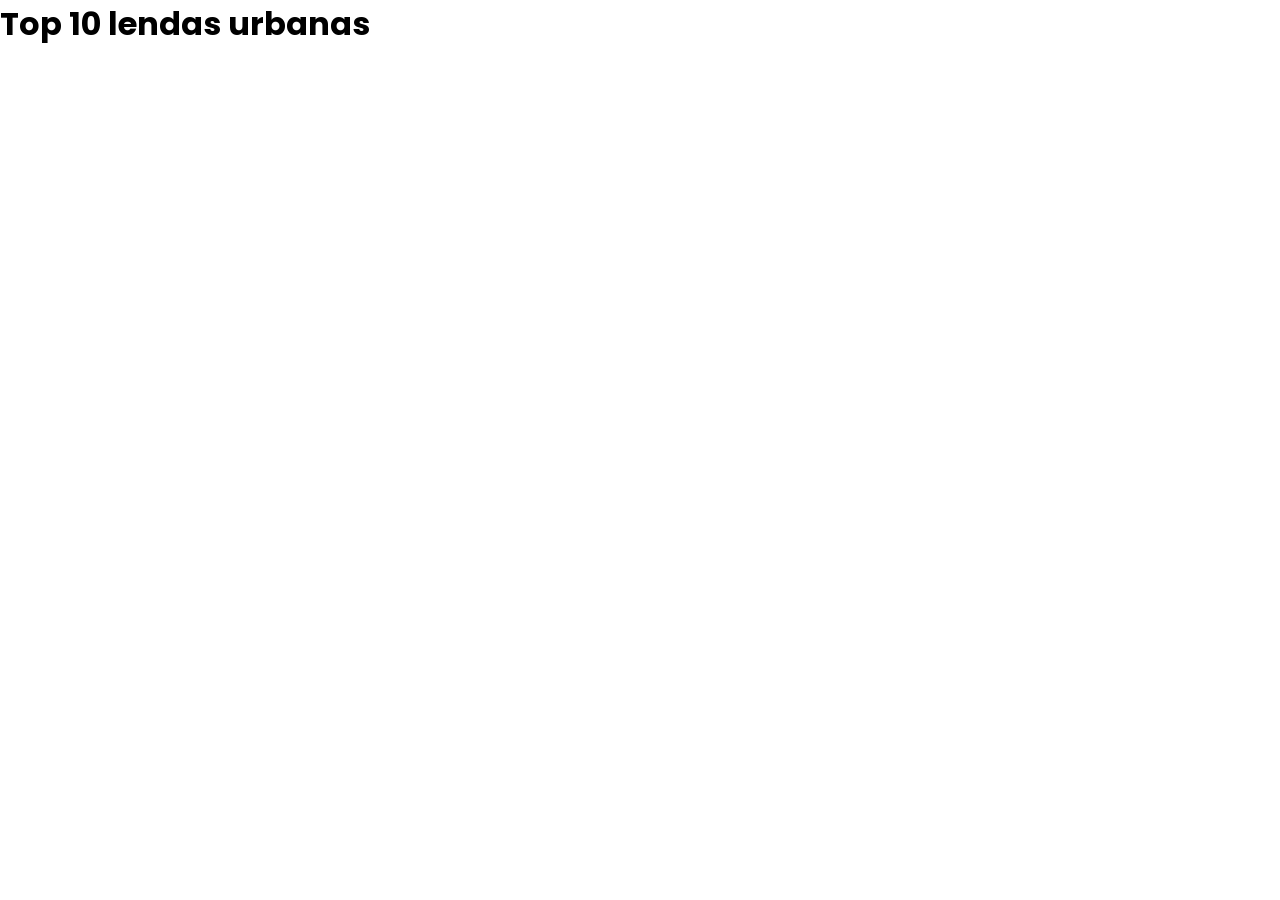
==== index.html @ e178c0df "commit base" ====
<!DOCTYPE html>
<html lang="pt-br">
<head>
    <meta charset="UTF-8">
    <meta name="viewport" content="width=device-width, initial-scale=1.0">
    <link rel="stylesheet" href="style.css">
    <link rel="preconnect" href="https://fonts.googleapis.com">
    <link rel="preconnect" href="https://fonts.gstatic.com" crossorigin>
    <link href="https://fonts.googleapis.com/css2?family=Poppins:ital,wght@0,100;0,200;0,300;0,400;0,500;0,600;0,700;0,800;0,900;1,100;1,200;1,300;1,400;1,500;1,600;1,700;1,800;1,900&display=swap" rel="stylesheet">
    <title>Top 10 lendas urbanas brasileiras</title>
</head>
<body>
    <h1>Top 10 lendas urbanas</h1>

</body>
</html>
---- style.css ----
* {
    padding: 0;
    margin: 0;
    box-sizing: border-box;
    font-family: "Poppins", sans-serif;
}
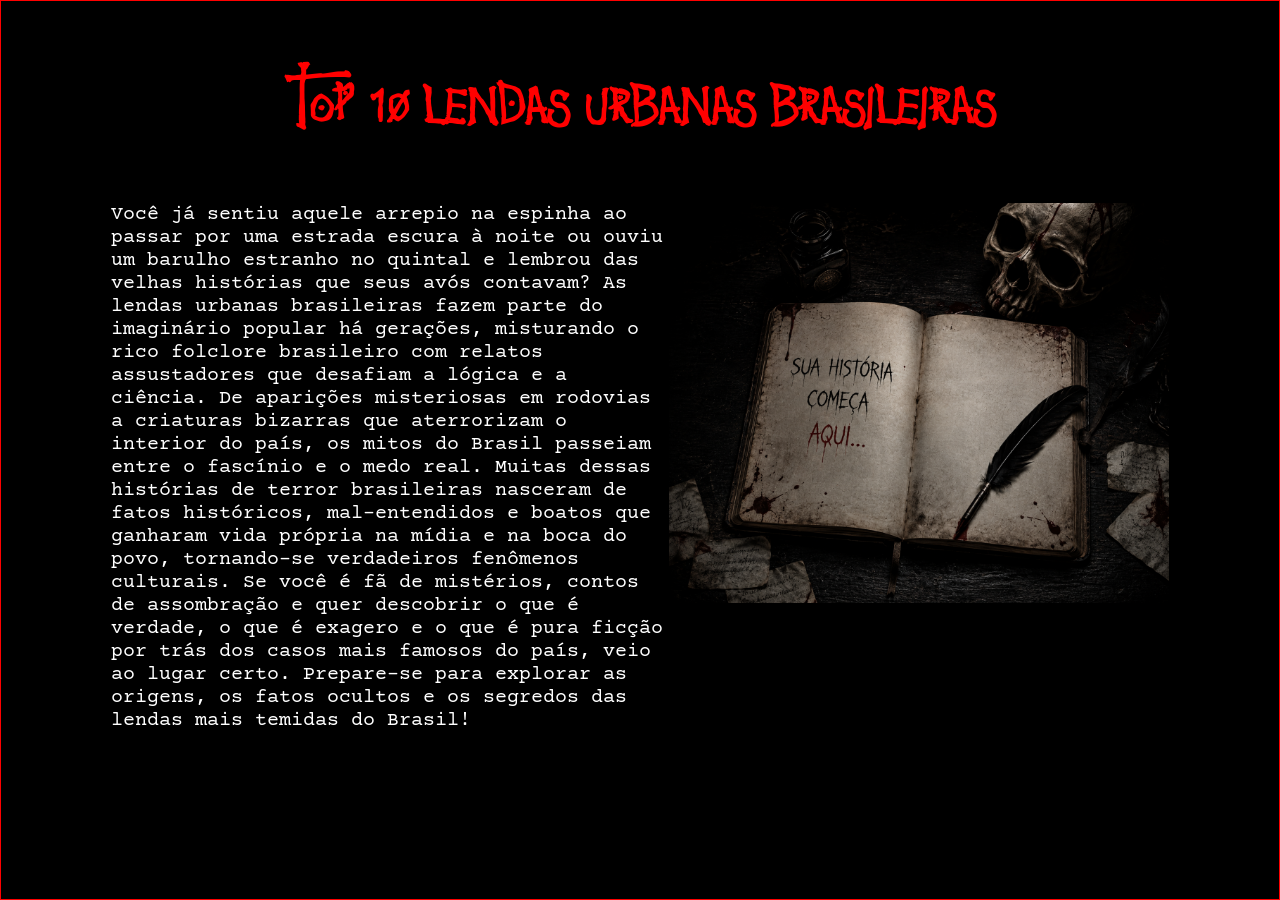
==== commit 7a96e287: "commit" ====
--- a/index.html
+++ b/index.html
@@ -4,13 +4,19 @@
     <meta charset="UTF-8">
     <meta name="viewport" content="width=device-width, initial-scale=1.0">
     <link rel="stylesheet" href="style.css">
+    <link rel="shortcut icon" href="./img/iconefavorito.jpeg" type="image/x-icon">
     <link rel="preconnect" href="https://fonts.googleapis.com">
     <link rel="preconnect" href="https://fonts.gstatic.com" crossorigin>
-    <link href="https://fonts.googleapis.com/css2?family=Poppins:ital,wght@0,100;0,200;0,300;0,400;0,500;0,600;0,700;0,800;0,900;1,100;1,200;1,300;1,400;1,500;1,600;1,700;1,800;1,900&display=swap" rel="stylesheet">
+    <link href="https://fonts.googleapis.com/css2?family=Courier+Prime:ital,wght@0,400;0,700;1,400;1,700&family=Eater&family=Poppins:ital,wght@0,100;0,200;0,300;0,400;0,500;0,600;0,700;0,800;0,900;1,100;1,200;1,300;1,400;1,500;1,600;1,700;1,800;1,900&family=Ultra&display=swap" rel="stylesheet">
     <title>Top 10 lendas urbanas brasileiras</title>
 </head>
 <body>
-    <h1>Top 10 lendas urbanas</h1>
+    <h1>Top 10 lendas urbanas brasileiras</h1>
 
+    <div class="introducao">
+        <p>Você já sentiu aquele arrepio na espinha ao passar por uma estrada escura à noite ou ouviu um barulho estranho no quintal e lembrou das velhas histórias que seus avós contavam? As lendas urbanas brasileiras fazem parte do imaginário popular há gerações, misturando o rico folclore brasileiro com relatos assustadores que desafiam a lógica e a ciência. De aparições misteriosas em rodovias a criaturas bizarras que aterrorizam o interior do país, os mitos do Brasil passeiam entre o fascínio e o medo real. Muitas dessas histórias de terror brasileiras nasceram de fatos históricos, mal-entendidos e boatos que ganharam vida própria na mídia e na boca do povo, tornando-se verdadeiros fenômenos culturais. Se você é fã de mistérios, contos de assombração e quer descobrir o que é verdade, o que é exagero e o que é pura ficção por trás dos casos mais famosos do país, veio ao lugar certo. Prepare-se para explorar as origens, os fatos ocultos e os segredos das lendas mais temidas do Brasil!</p>
+        
+        <img src="./img/img1.png" alt="">
+    </div>
 </body>
 </html>
--- a/style.css
+++ b/style.css
@@ -2,5 +2,47 @@
     padding: 0;
     margin: 0;
     box-sizing: border-box;
-    font-family: "Poppins", sans-serif;
+    background: black;
+}
+
+@font-face {
+    font-family: "Death Note";
+    src: url("fonts/death-note/Death\ Note.ttf") format("truetype");
+    font-weight: normal;
+    font-style: normal;
+}
+
+body {
+    border: 1px solid red;
+    min-height: 100vh;
+}
+
+h1 {
+    font-family: "Death Note", sans-serif;
+    text-align: center;
+    color: red;
+    font-size: 60px;
+    margin-block: 64px;
+    
+}
+
+p {
+    color: white;
+    font-family: "Courier Prime", sans-serif;
+}
+
+.introducao {
+    display: flex;
+    margin-inline: 110px;
+
+    img {
+        width: 500px;
+        height: 400px;
+    }
+
+    p {
+        text-align: left;
+        font-size: 20px;
+        
+    }
 }
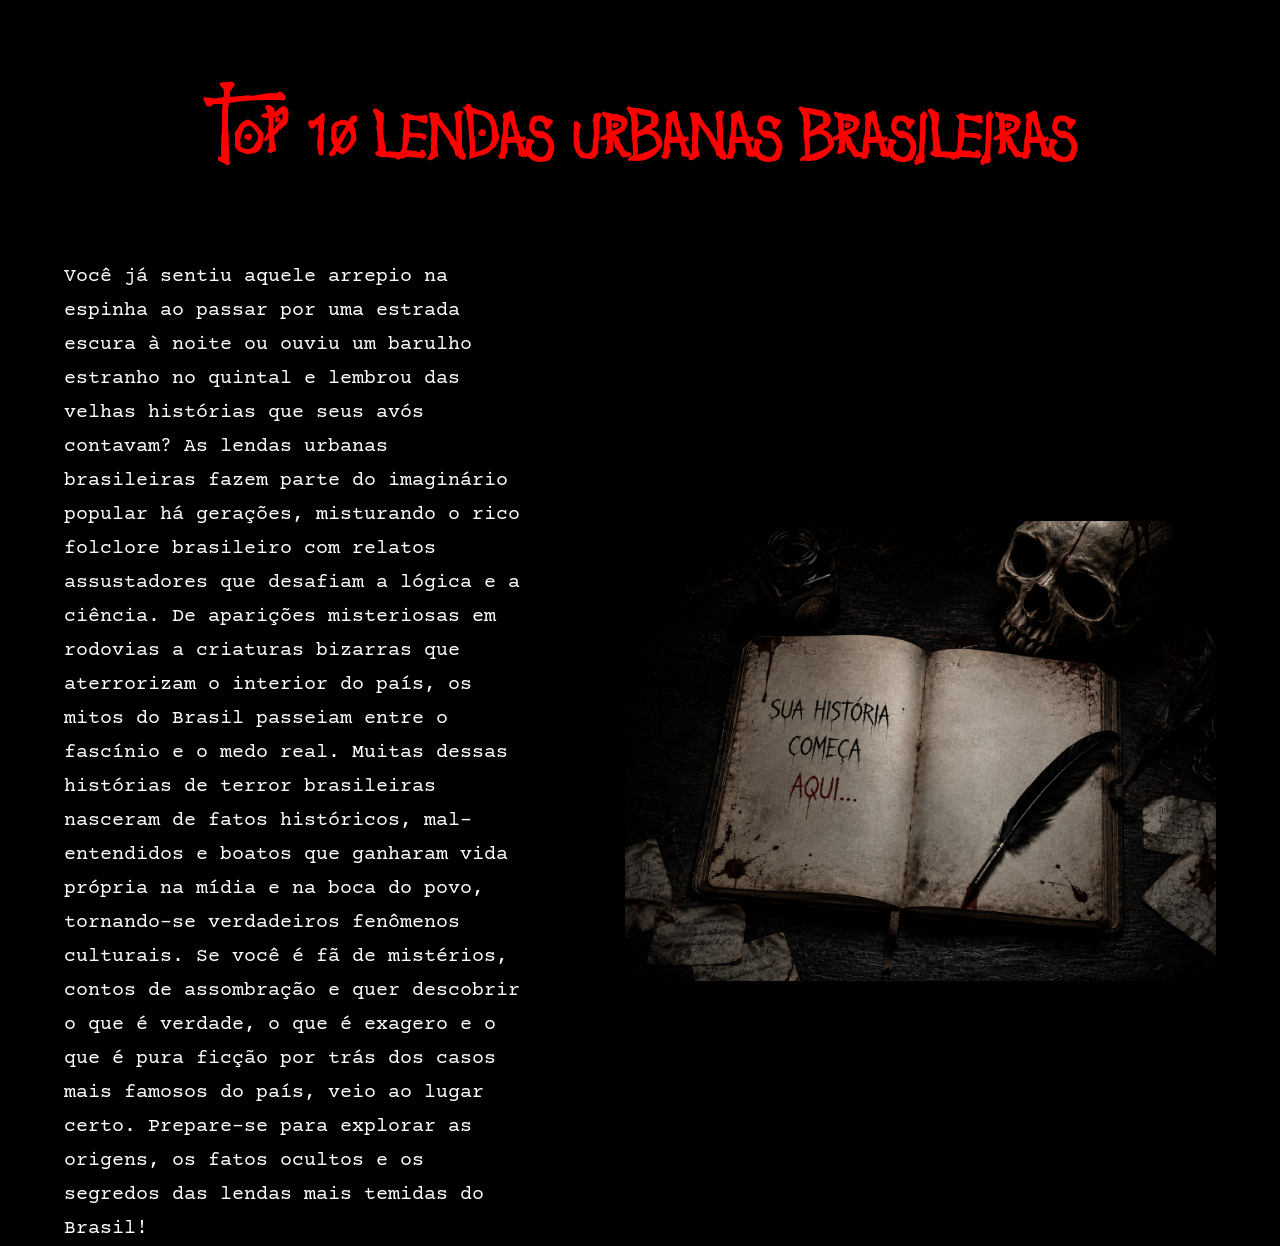
==== commit 6911027f: "finalmente consegui mds" ====
--- a/index.html
+++ b/index.html
@@ -13,10 +13,14 @@
 <body>
     <h1>Top 10 lendas urbanas brasileiras</h1>
 
-    <div class="introducao">
-        <p>Você já sentiu aquele arrepio na espinha ao passar por uma estrada escura à noite ou ouviu um barulho estranho no quintal e lembrou das velhas histórias que seus avós contavam? As lendas urbanas brasileiras fazem parte do imaginário popular há gerações, misturando o rico folclore brasileiro com relatos assustadores que desafiam a lógica e a ciência. De aparições misteriosas em rodovias a criaturas bizarras que aterrorizam o interior do país, os mitos do Brasil passeiam entre o fascínio e o medo real. Muitas dessas histórias de terror brasileiras nasceram de fatos históricos, mal-entendidos e boatos que ganharam vida própria na mídia e na boca do povo, tornando-se verdadeiros fenômenos culturais. Se você é fã de mistérios, contos de assombração e quer descobrir o que é verdade, o que é exagero e o que é pura ficção por trás dos casos mais famosos do país, veio ao lugar certo. Prepare-se para explorar as origens, os fatos ocultos e os segredos das lendas mais temidas do Brasil!</p>
+    <section class="introducao">
+        <div class="intp">
+            <p>Você já sentiu aquele arrepio na espinha ao passar por uma estrada escura à noite ou ouviu um barulho estranho no quintal e lembrou das velhas histórias que seus avós contavam? As lendas urbanas brasileiras fazem parte do imaginário popular há gerações, misturando o rico folclore brasileiro com relatos assustadores que desafiam a lógica e a ciência. De aparições misteriosas em rodovias a criaturas bizarras que aterrorizam o interior do país, os mitos do Brasil passeiam entre o fascínio e o medo real. Muitas dessas histórias de terror brasileiras nasceram de fatos históricos, mal-entendidos e boatos que ganharam vida própria na mídia e na boca do povo, tornando-se verdadeiros fenômenos culturais. Se você é fã de mistérios, contos de assombração e quer descobrir o que é verdade, o que é exagero e o que é pura ficção por trás dos casos mais famosos do país, veio ao lugar certo. Prepare-se para explorar as origens, os fatos ocultos e os segredos das lendas mais temidas do Brasil!</p>
+        </div>
         
-        <img src="./img/img1.png" alt="">
-    </div>
+        <div class="intimg">
+            <img src="./img/img1.png" alt="">
+        </div>
+    </section>
 </body>
 </html>
--- a/style.css
+++ b/style.css
@@ -13,7 +13,6 @@
 }
 
 body {
-    border: 1px solid red;
     min-height: 100vh;
 }
 
@@ -21,8 +20,8 @@
     font-family: "Death Note", sans-serif;
     text-align: center;
     color: red;
-    font-size: 60px;
-    margin-block: 64px;
+    font-size: 74px;
+    margin-block: 84px;
     
 }
 
@@ -32,17 +31,32 @@
 }
 
 .introducao {
+    width: 90%;
+    max-width: 1500px;
+    margin: 0 auto;
     display: flex;
-    margin-inline: 110px;
+    align-items: center;
+    gap: 94px;
 
-    img {
-        width: 500px;
-        height: 400px;
+    .intimg {
+        img {
+            flex: 1;
+            width: auto;
+            height: 460px;
+            object-fit: cover;
+        }
     }
 
-    p {
-        text-align: left;
-        font-size: 20px;
-        
+    .intp {
+        p {
+            margin: 0;
+            display: flex;
+            align-items: stretch;
+            flex: 1;
+            max-width: 750px;
+            line-height: 1.7;
+            text-align: left;
+            font-size: 20px;
+        }
     }
 }
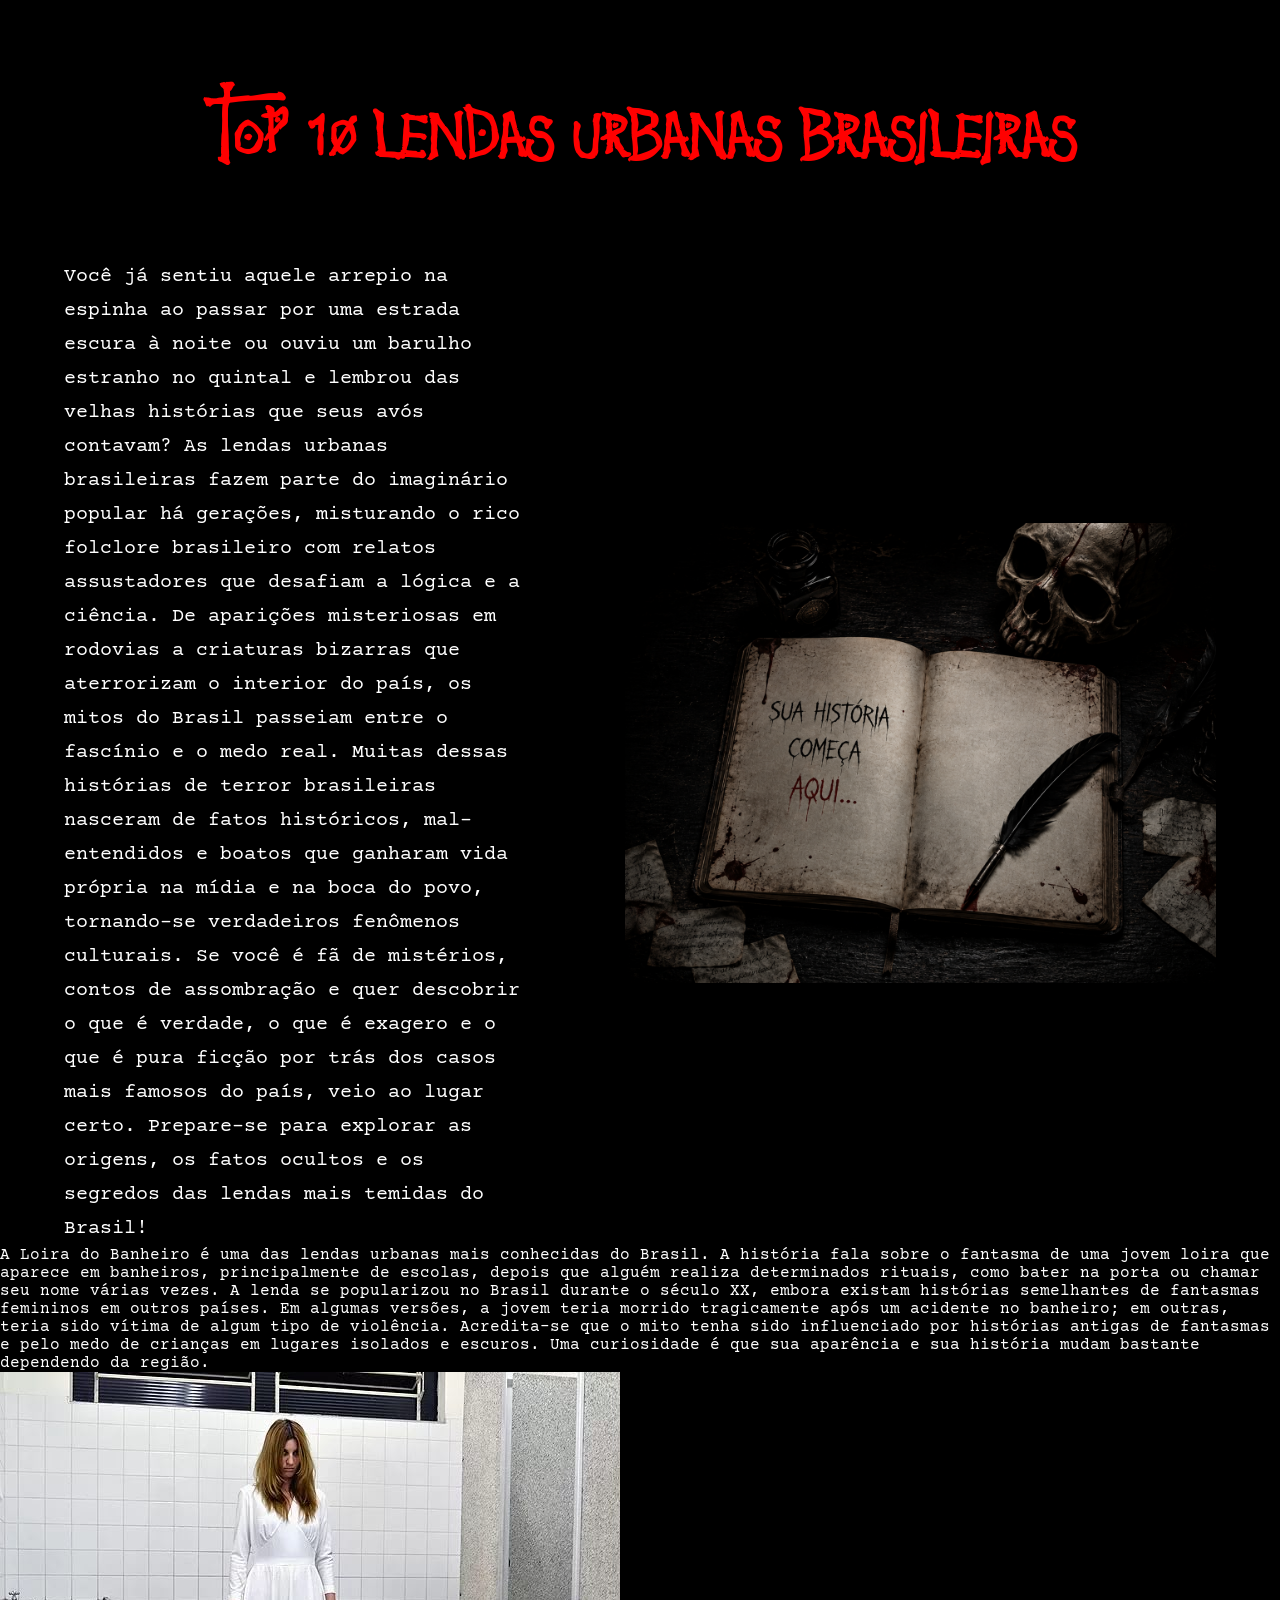
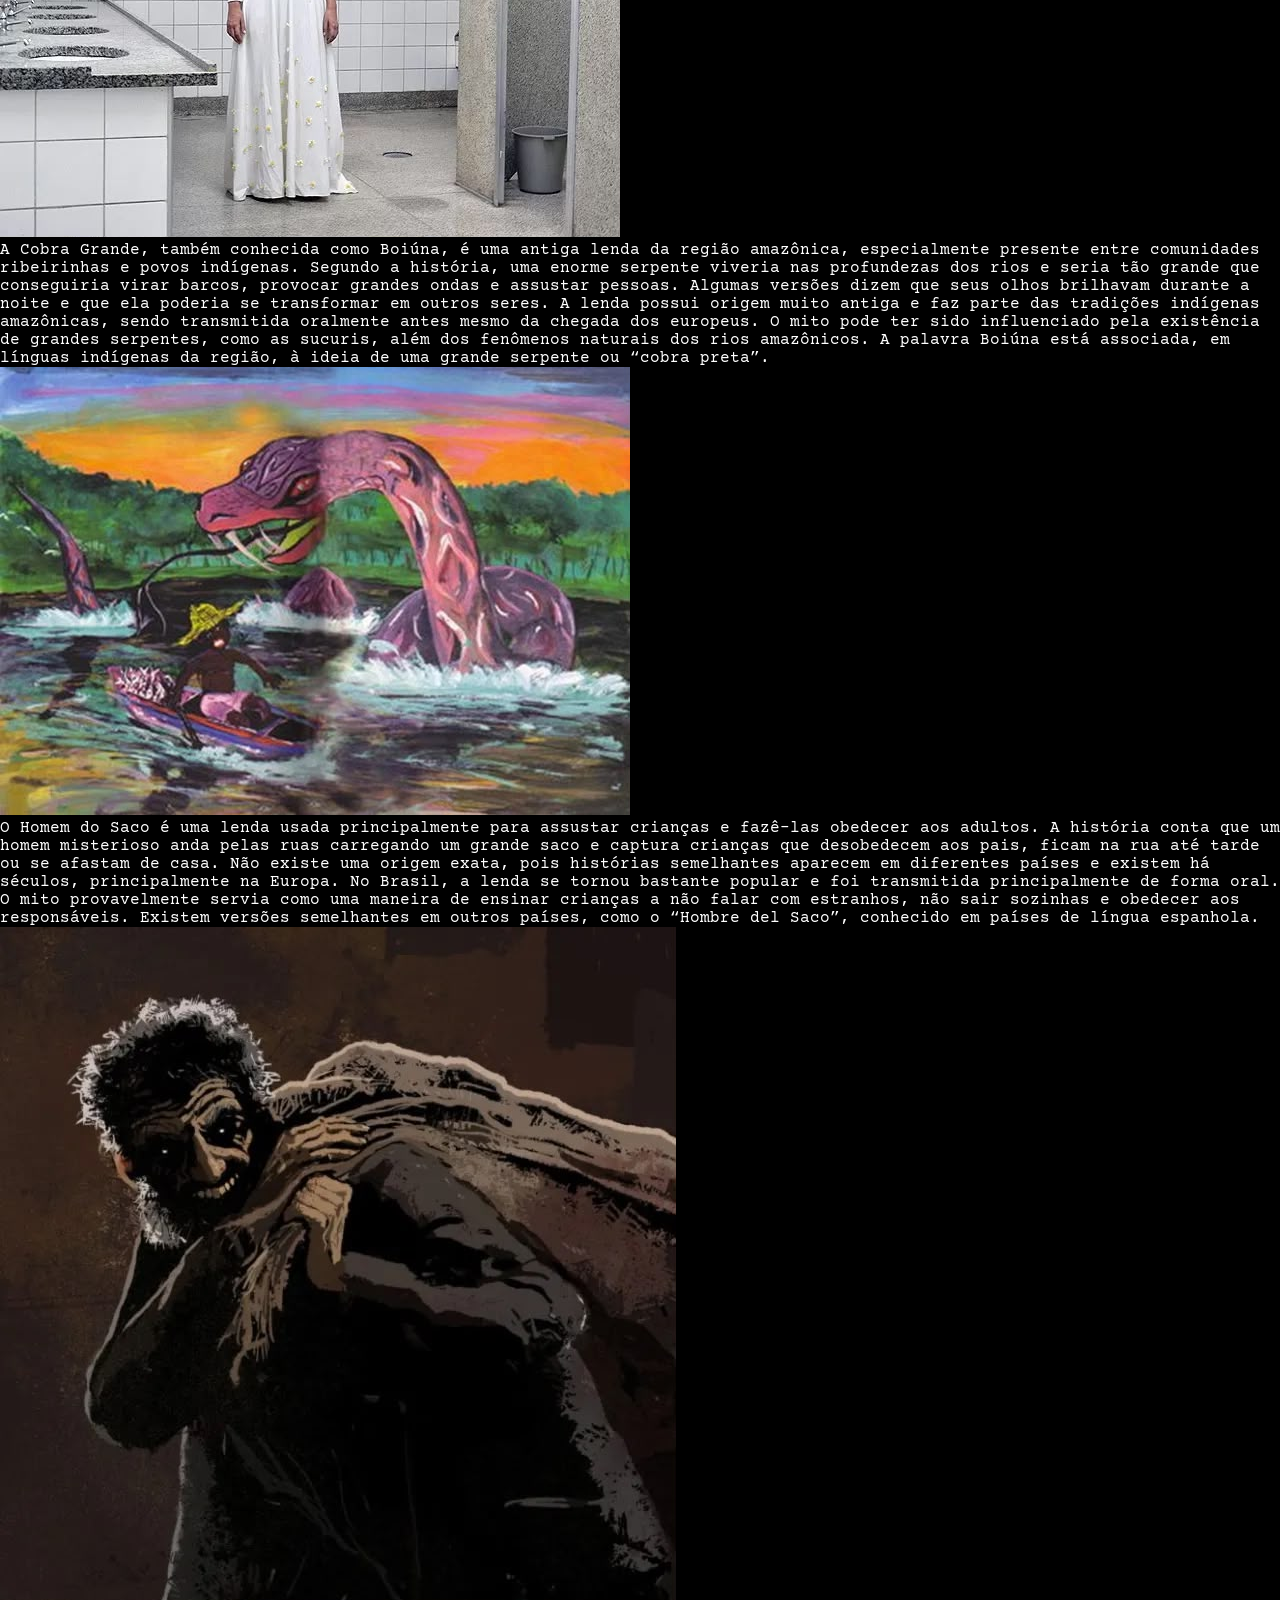
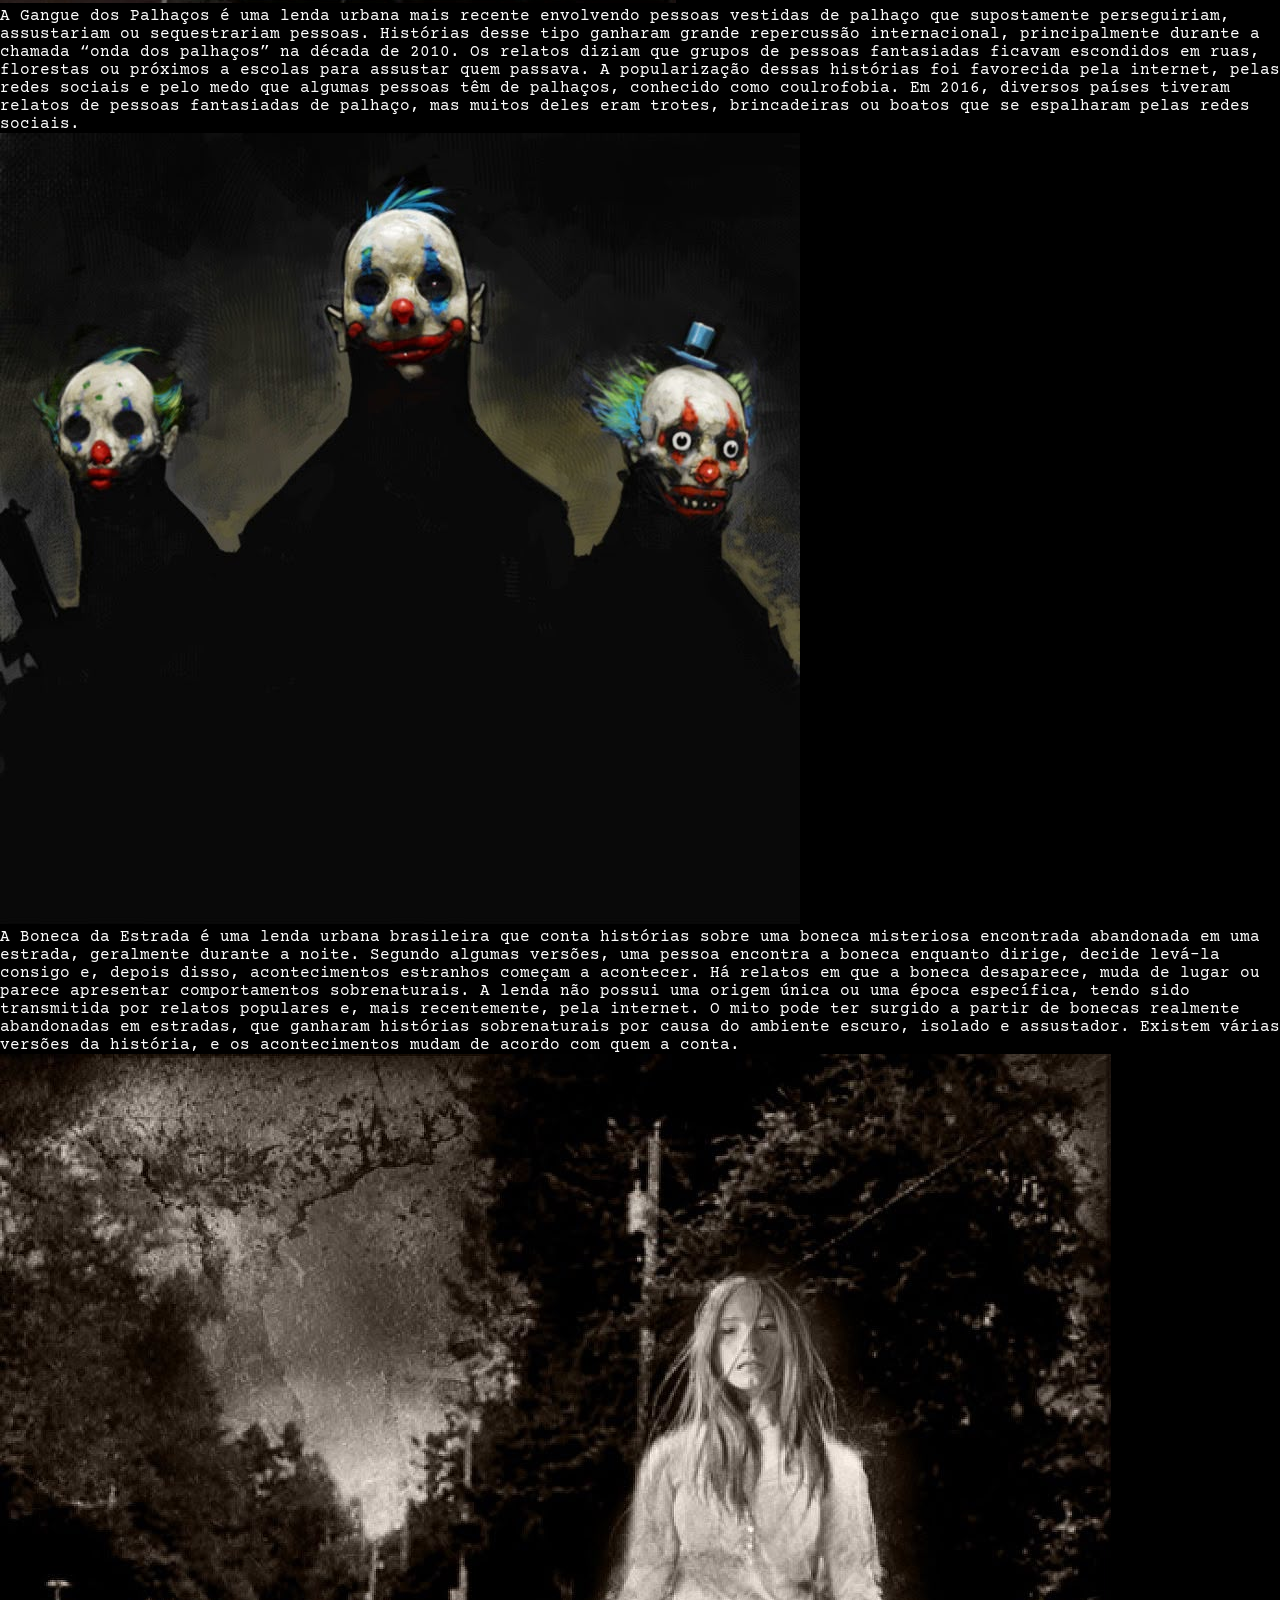
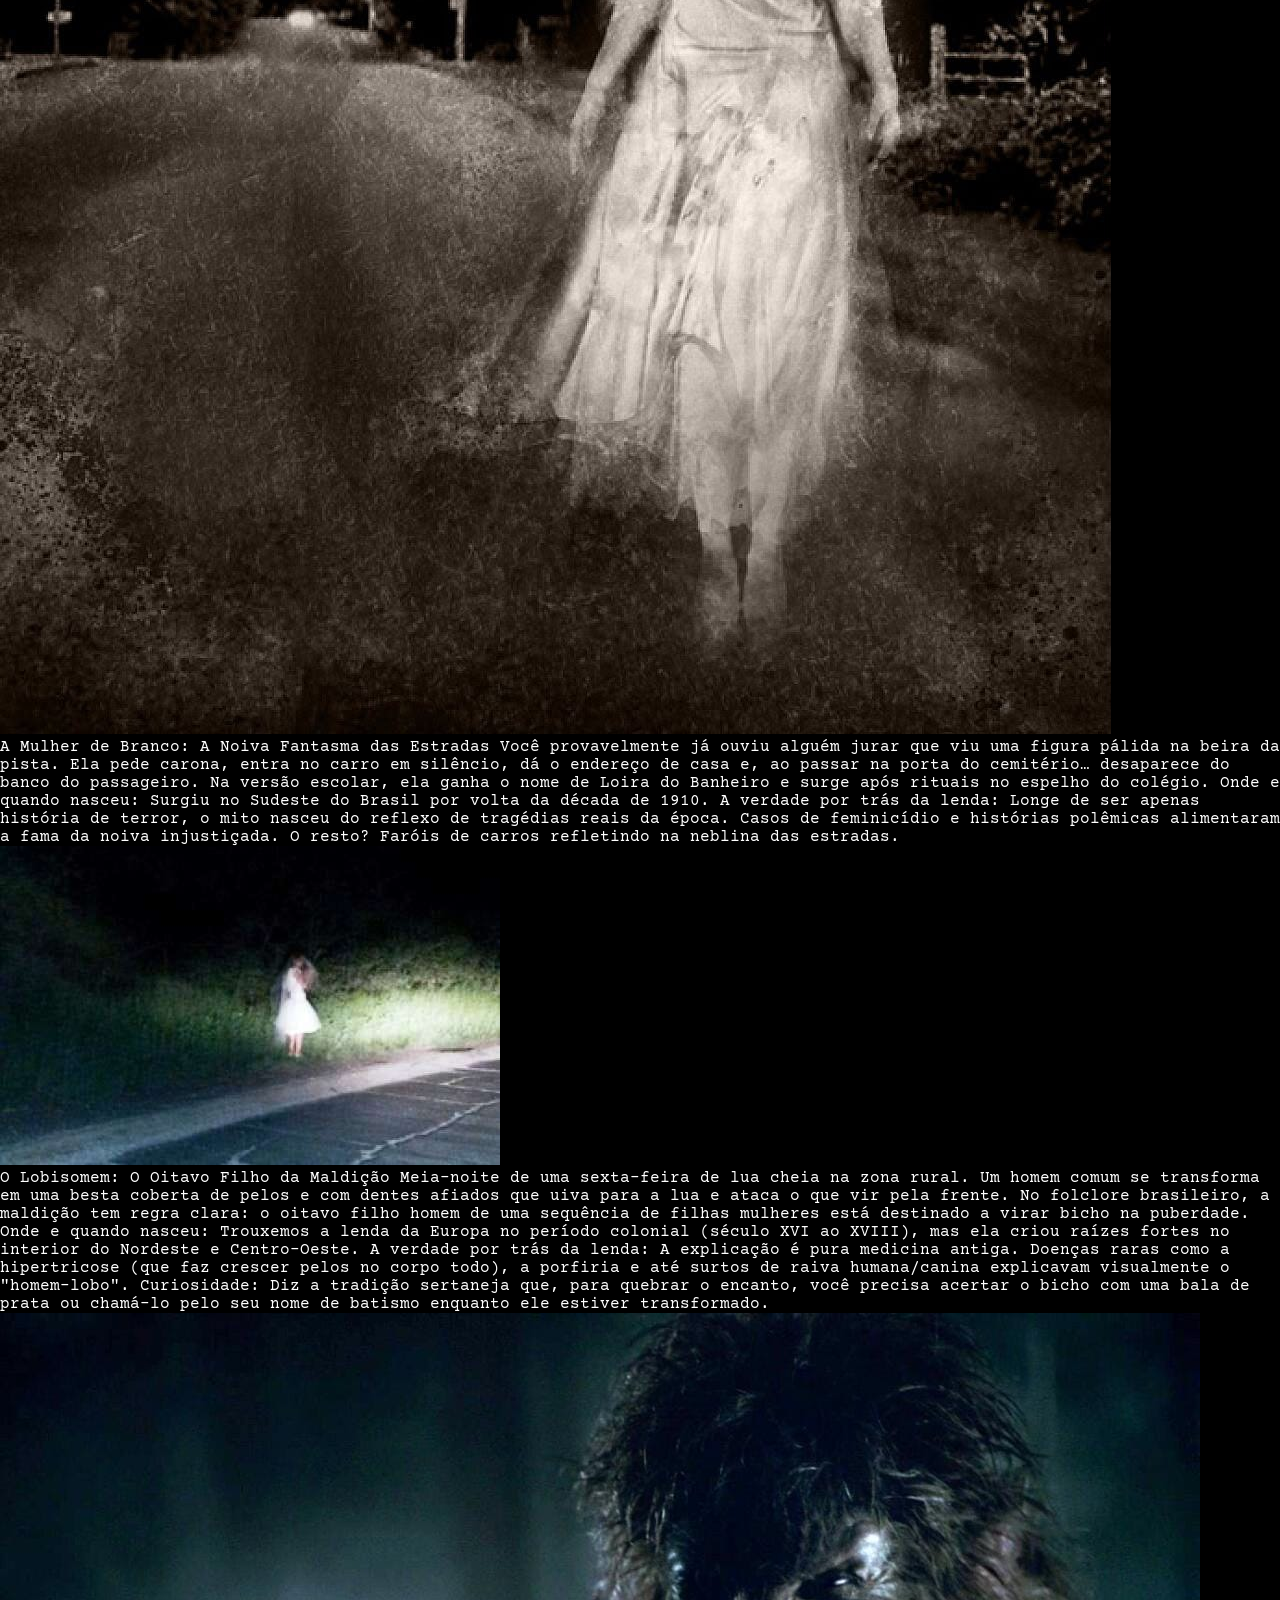
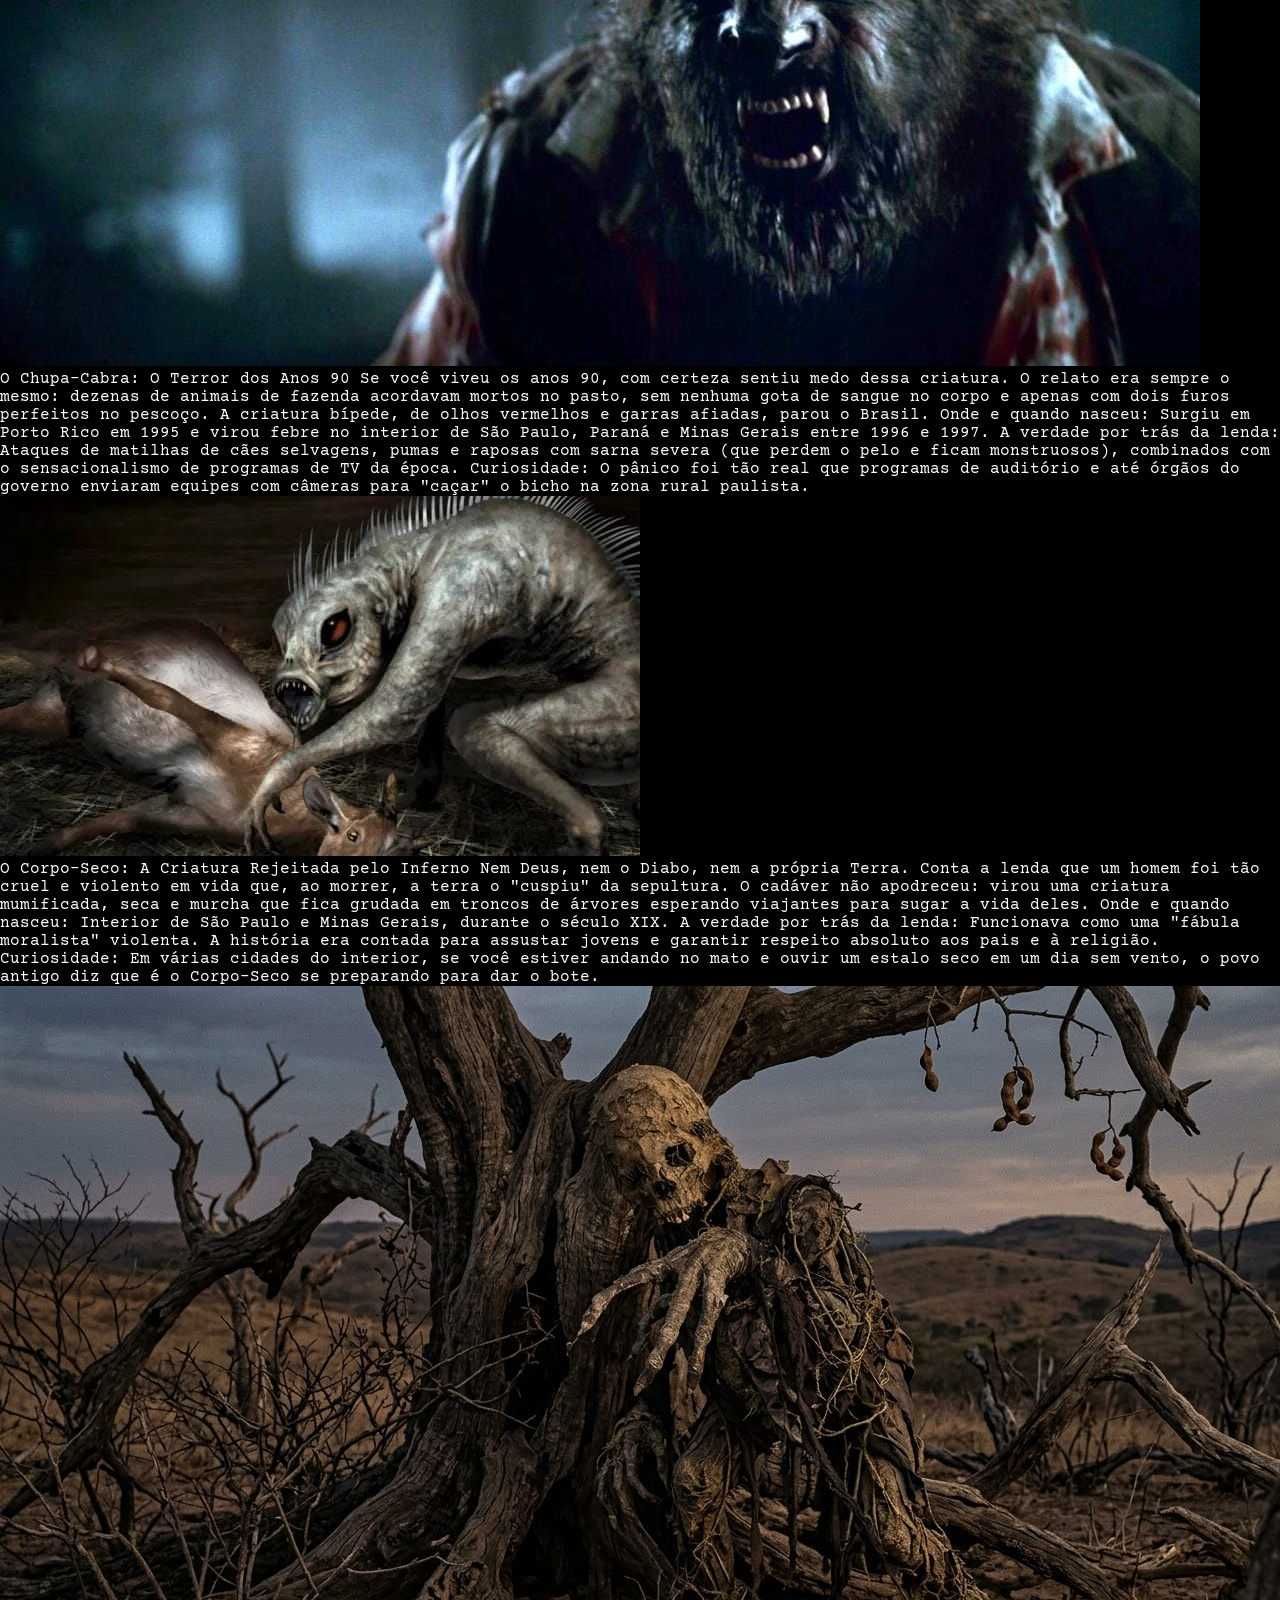
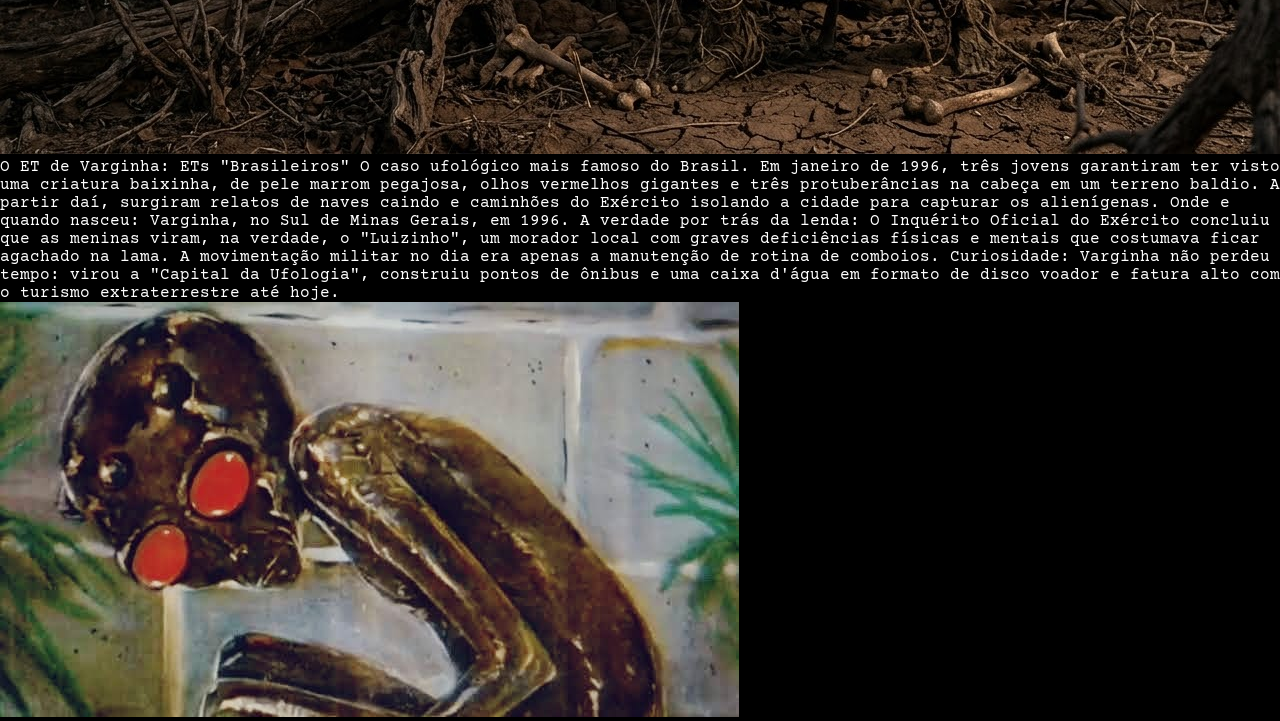
==== commit daa8d838: "mais um commit" ====
--- a/index.html
+++ b/index.html
@@ -13,13 +13,90 @@
 <body>
     <h1>Top 10 lendas urbanas brasileiras</h1>
 
-    <section class="introducao">
-        <div class="intp">
-            <p>Você já sentiu aquele arrepio na espinha ao passar por uma estrada escura à noite ou ouviu um barulho estranho no quintal e lembrou das velhas histórias que seus avós contavam? As lendas urbanas brasileiras fazem parte do imaginário popular há gerações, misturando o rico folclore brasileiro com relatos assustadores que desafiam a lógica e a ciência. De aparições misteriosas em rodovias a criaturas bizarras que aterrorizam o interior do país, os mitos do Brasil passeiam entre o fascínio e o medo real. Muitas dessas histórias de terror brasileiras nasceram de fatos históricos, mal-entendidos e boatos que ganharam vida própria na mídia e na boca do povo, tornando-se verdadeiros fenômenos culturais. Se você é fã de mistérios, contos de assombração e quer descobrir o que é verdade, o que é exagero e o que é pura ficção por trás dos casos mais famosos do país, veio ao lugar certo. Prepare-se para explorar as origens, os fatos ocultos e os segredos das lendas mais temidas do Brasil!</p>
+    <div class="introducao">
+        <p>Você já sentiu aquele arrepio na espinha ao passar por uma estrada escura à noite ou ouviu um barulho estranho no quintal e lembrou das velhas histórias que seus avós contavam? As lendas urbanas brasileiras fazem parte do imaginário popular há gerações, misturando o rico folclore brasileiro com relatos assustadores que desafiam a lógica e a ciência. De aparições misteriosas em rodovias a criaturas bizarras que aterrorizam o interior do país, os mitos do Brasil passeiam entre o fascínio e o medo real. Muitas dessas histórias de terror brasileiras nasceram de fatos históricos, mal-entendidos e boatos que ganharam vida própria na mídia e na boca do povo, tornando-se verdadeiros fenômenos culturais. Se você é fã de mistérios, contos de assombração e quer descobrir o que é verdade, o que é exagero e o que é pura ficção por trás dos casos mais famosos do país, veio ao lugar certo. Prepare-se para explorar as origens, os fatos ocultos e os segredos das lendas mais temidas do Brasil!</p>
+        
+        <img src="./img/img1.png" alt="">
+    </div>
+
+    <section class="conteudo">
+        <div class="loira">
+            <p>A Loira do Banheiro é uma das lendas urbanas mais conhecidas do Brasil. A história fala sobre o fantasma de uma jovem loira que aparece em banheiros, principalmente de escolas, depois que alguém realiza determinados rituais, como bater na porta ou chamar seu nome várias vezes. A lenda se popularizou no Brasil durante o século XX, embora existam histórias semelhantes de fantasmas femininos em outros países. Em algumas versões, a jovem teria morrido tragicamente após um acidente no banheiro; em outras, teria sido vítima de algum tipo de violência. Acredita-se que o mito tenha sido influenciado por histórias antigas de fantasmas e pelo medo de crianças em lugares isolados e escuros. Uma curiosidade é que sua aparência e sua história mudam bastante dependendo da região.</p>
+
+            <img src="./img/loira.jpeg" alt="Ilustração assustadora da Loira do Banheiro, lenda urbana brasileira de terror.">
         </div>
-        
-        <div class="intimg">
-            <img src="./img/img1.png" alt="">
+
+        <div class="cobra">
+            <p>A Cobra Grande, também conhecida como Boiúna, é uma antiga lenda da região amazônica, especialmente presente entre comunidades ribeirinhas e povos indígenas. Segundo a história, uma enorme serpente viveria nas profundezas dos rios e seria tão grande que conseguiria virar barcos, provocar grandes ondas e assustar pessoas. Algumas versões dizem que seus olhos brilhavam durante a noite e que ela poderia se transformar em outros seres. A lenda possui origem muito antiga e faz parte das tradições indígenas amazônicas, sendo transmitida oralmente antes mesmo da chegada dos europeus. O mito pode ter sido influenciado pela existência de grandes serpentes, como as sucuris, além dos fenômenos naturais dos rios amazônicos. A palavra Boiúna está associada, em línguas indígenas da região, à ideia de uma grande serpente ou “cobra preta”.</p>
+
+            <img src="./img/cobra.jpeg" alt=""Representação sombria da Cobra Grande Boiúna, gigantesca serpente mítica do folclore amazônico.">
+        </div>
+
+        <div class="saco">
+            <p>O Homem do Saco é uma lenda usada principalmente para assustar crianças e fazê-las obedecer aos adultos. A história conta que um homem misterioso anda pelas ruas carregando um grande saco e captura crianças que desobedecem aos pais, ficam na rua até tarde ou se afastam de casa. Não existe uma origem exata, pois histórias semelhantes aparecem em diferentes países e existem há séculos, principalmente na Europa. No Brasil, a lenda se tornou bastante popular e foi transmitida principalmente de forma oral. O mito provavelmente servia como uma maneira de ensinar crianças a não falar com estranhos, não sair sozinhas e obedecer aos responsáveis. Existem versões semelhantes em outros países, como o “Hombre del Saco”, conhecido em países de língua espanhola.</p>
+
+            <img src="./img/saco.jpeg" alt=""Imagem de terror do Homem do Saco, figura do folclore brasileiro que captura crianças, carregando um saco.">
+        </div>
+
+        <div class="palhaco">
+            <p>A Gangue dos Palhaços é uma lenda urbana mais recente envolvendo pessoas vestidas de palhaço que supostamente perseguiriam, assustariam ou sequestrariam pessoas. Histórias desse tipo ganharam grande repercussão internacional, principalmente durante a chamada “onda dos palhaços” na década de 2010. Os relatos diziam que grupos de pessoas fantasiadas ficavam escondidos em ruas, florestas ou próximos a escolas para assustar quem passava. A popularização dessas histórias foi favorecida pela internet, pelas redes sociais e pelo medo que algumas pessoas têm de palhaços, conhecido como coulrofobia. Em 2016, diversos países tiveram relatos de pessoas fantasiadas de palhaço, mas muitos deles eram trotes, brincadeiras ou boatos que se espalharam pelas redes sociais.</p>
+
+            <img src="./img/palhaco.jpeg" alt="Ilustração associada à Gangue dos Palhaços, lenda urbana sobre sequestro de crianças nos anos 90.">
+        </div>
+
+        <div class="boneca">
+            <p>A Boneca da Estrada é uma lenda urbana brasileira que conta histórias sobre uma boneca misteriosa encontrada abandonada em uma estrada, geralmente durante a noite. Segundo algumas versões, uma pessoa encontra a boneca enquanto dirige, decide levá-la consigo e, depois disso, acontecimentos estranhos começam a acontecer. Há relatos em que a boneca desaparece, muda de lugar ou parece apresentar comportamentos sobrenaturais. A lenda não possui uma origem única ou uma época específica, tendo sido transmitida por relatos populares e, mais recentemente, pela internet. O mito pode ter surgido a partir de bonecas realmente abandonadas em estradas, que ganharam histórias sobrenaturais por causa do ambiente escuro, isolado e assustador. Existem várias versões da história, e os acontecimentos mudam de acordo com quem a conta.</p>
+
+            <img src="./img/boneca.jpeg" alt="Close-up de terror da Boneca da Estrada, lenda urbana de assombração, abandonada no acostamento de uma rodovia escura.">
+        </div>
+
+        <div class="mulher">
+            <p>A Mulher de Branco: A Noiva Fantasma das Estradas
+            Você provavelmente já ouviu alguém jurar que viu uma figura pálida na beira da pista. Ela pede carona, entra no carro em silêncio, dá o endereço de casa e, ao passar na porta do cemitério… desaparece do banco do passageiro. Na versão escolar, ela ganha o nome de Loira do Banheiro e surge após rituais no espelho do colégio.
+            Onde e quando nasceu: Surgiu no Sudeste do Brasil por volta da década de 1910.
+            A verdade por trás da lenda: Longe de ser apenas história de terror, o mito nasceu do reflexo de tragédias reais da época. Casos de feminicídio e histórias polêmicas alimentaram a fama da noiva injustiçada. O resto? Faróis de carros refletindo na neblina das estradas.</p>
+
+            <img src="./img/mulher.jpeg" alt="Cena noturna de estrada com a aparição da Mulher de Branco, lenda brasileira de fantasma pedindo carona com vestido de noiva.">
+        </div>
+
+        <div class="lobisomem">
+            <p>O Lobisomem: O Oitavo Filho da Maldição
+            Meia-noite de uma sexta-feira de lua cheia na zona rural. Um homem comum se transforma em uma besta coberta de pelos e com dentes afiados que uiva para a lua e ataca o que vir pela frente. No folclore brasileiro, a maldição tem regra clara: o oitavo filho homem de uma sequência de filhas mulheres está destinado a virar bicho na puberdade.
+            Onde e quando nasceu: Trouxemos a lenda da Europa no período colonial (século XVI ao XVIII), mas ela criou raízes fortes no interior do Nordeste e Centro-Oeste.
+            A verdade por trás da lenda: A explicação é pura medicina antiga. Doenças raras como a hipertricose (que faz crescer pelos no corpo todo), a porfiria e até surtos de raiva humana/canina explicavam visualmente o "homem-lobo".
+            Curiosidade: Diz a tradição sertaneja que, para quebrar o encanto, você precisa acertar o bicho com uma bala de prata ou chamá-lo pelo seu nome de batismo enquanto ele estiver transformado.</p>
+
+            <img src="./img/lobisomem.jpeg" alt="Imagem de um Lobisomem brasileiro em transformação, criatura do folclore rural.">
+        </div>
+
+        <div class="chupa">
+            <p>O Chupa-Cabra: O Terror dos Anos 90
+            Se você viveu os anos 90, com certeza sentiu medo dessa criatura. O relato era sempre o mesmo: dezenas de animais de fazenda acordavam mortos no pasto, sem nenhuma gota de sangue no corpo e apenas com dois furos perfeitos no pescoço. A criatura bípede, de olhos vermelhos e garras afiadas, parou o Brasil.
+            Onde e quando nasceu: Surgiu em Porto Rico em 1995 e virou febre no interior de São Paulo, Paraná e Minas Gerais entre 1996 e 1997.
+            A verdade por trás da lenda: Ataques de matilhas de cães selvagens, pumas e raposas com sarna severa (que perdem o pelo e ficam monstruosos), combinados com o sensacionalismo de programas de TV da época.
+            Curiosidade: O pânico foi tão real que programas de auditório e até órgãos do governo enviaram equipes com câmeras para "caçar" o bicho na zona rural paulista.</p>
+
+            <img src="./img/chupa.jpeg" alt="Representação do Chupa-Cabra, criatura misteriosa dos anos 90 com olhos vermelhos e espinhos nas costas em uma fazenda.">
+        </div>
+
+        <div class="corpo">
+            <p>O Corpo-Seco: A Criatura Rejeitada pelo Inferno
+            Nem Deus, nem o Diabo, nem a própria Terra. Conta a lenda que um homem foi tão cruel e violento em vida que, ao morrer, a terra o "cuspiu" da sepultura. O cadáver não apodreceu: virou uma criatura mumificada, seca e murcha que fica grudada em troncos de árvores esperando viajantes para sugar a vida deles.
+            Onde e quando nasceu: Interior de São Paulo e Minas Gerais, durante o século XIX.
+            A verdade por trás da lenda: Funcionava como uma "fábula moralista" violenta. A história era contada para assustar jovens e garantir respeito absoluto aos pais e à religião.
+            Curiosidade: Em várias cidades do interior, se você estiver andando no mato e ouvir um estalo seco em um dia sem vento, o povo antigo diz que é o Corpo-Seco se preparando para dar o bote.</p>
+                
+            <img src="./img/corpo.jpeg" alt="Imagem sombria do Corpo-Seco, homem rejeitado pela terra, como um cadáver mumificado agarrado ao tronco de uma árvore.">
+        </div>
+
+        <div class="varginha">
+            <p>O ET de Varginha: ETs "Brasileiros"
+            O caso ufológico mais famoso do Brasil. Em janeiro de 1996, três jovens garantiram ter visto uma criatura baixinha, de pele marrom pegajosa, olhos vermelhos gigantes e três protuberâncias na cabeça em um terreno baldio. A partir daí, surgiram relatos de naves caindo e caminhões do Exército isolando a cidade para capturar os alienígenas.
+            Onde e quando nasceu: Varginha, no Sul de Minas Gerais, em 1996.
+            A verdade por trás da lenda: O Inquérito Oficial do Exército concluiu que as meninas viram, na verdade, o "Luizinho", um morador local com graves deficiências físicas e mentais que costumava ficar agachado na lama. A movimentação militar no dia era apenas a manutenção de rotina de comboios.
+            Curiosidade: Varginha não perdeu tempo: virou a "Capital da Ufologia", construiu pontos de ônibus e uma caixa d'água em formato de disco voador e fatura alto com o turismo extraterrestre até hoje.</p>
+
+            <img src="./img/varginha.jpeg" alt="Ilustração do ET de Varginha, o caso ufológico do Brasil, mostrando a criatura de pele marrom e olhos vermelhos em um terreno.">
         </div>
     </section>
 </body>
--- a/style.css
+++ b/style.css
@@ -38,25 +38,21 @@
     align-items: center;
     gap: 94px;
 
-    .intimg {
-        img {
-            flex: 1;
-            width: auto;
-            height: 460px;
-            object-fit: cover;
-        }
+    img {
+        flex: 1;
+        width: auto;
+        height: 460px;
+        object-fit: cover;
     }
 
-    .intp {
-        p {
-            margin: 0;
-            display: flex;
-            align-items: stretch;
-            flex: 1;
-            max-width: 750px;
-            line-height: 1.7;
-            text-align: left;
-            font-size: 20px;
-        }
+    p {
+        margin: 0;
+        display: flex;
+        align-items: stretch;
+        flex: 1;
+        max-width: 750px;
+        line-height: 1.7;
+        text-align: left;
+        font-size: 20px;
     }
 }
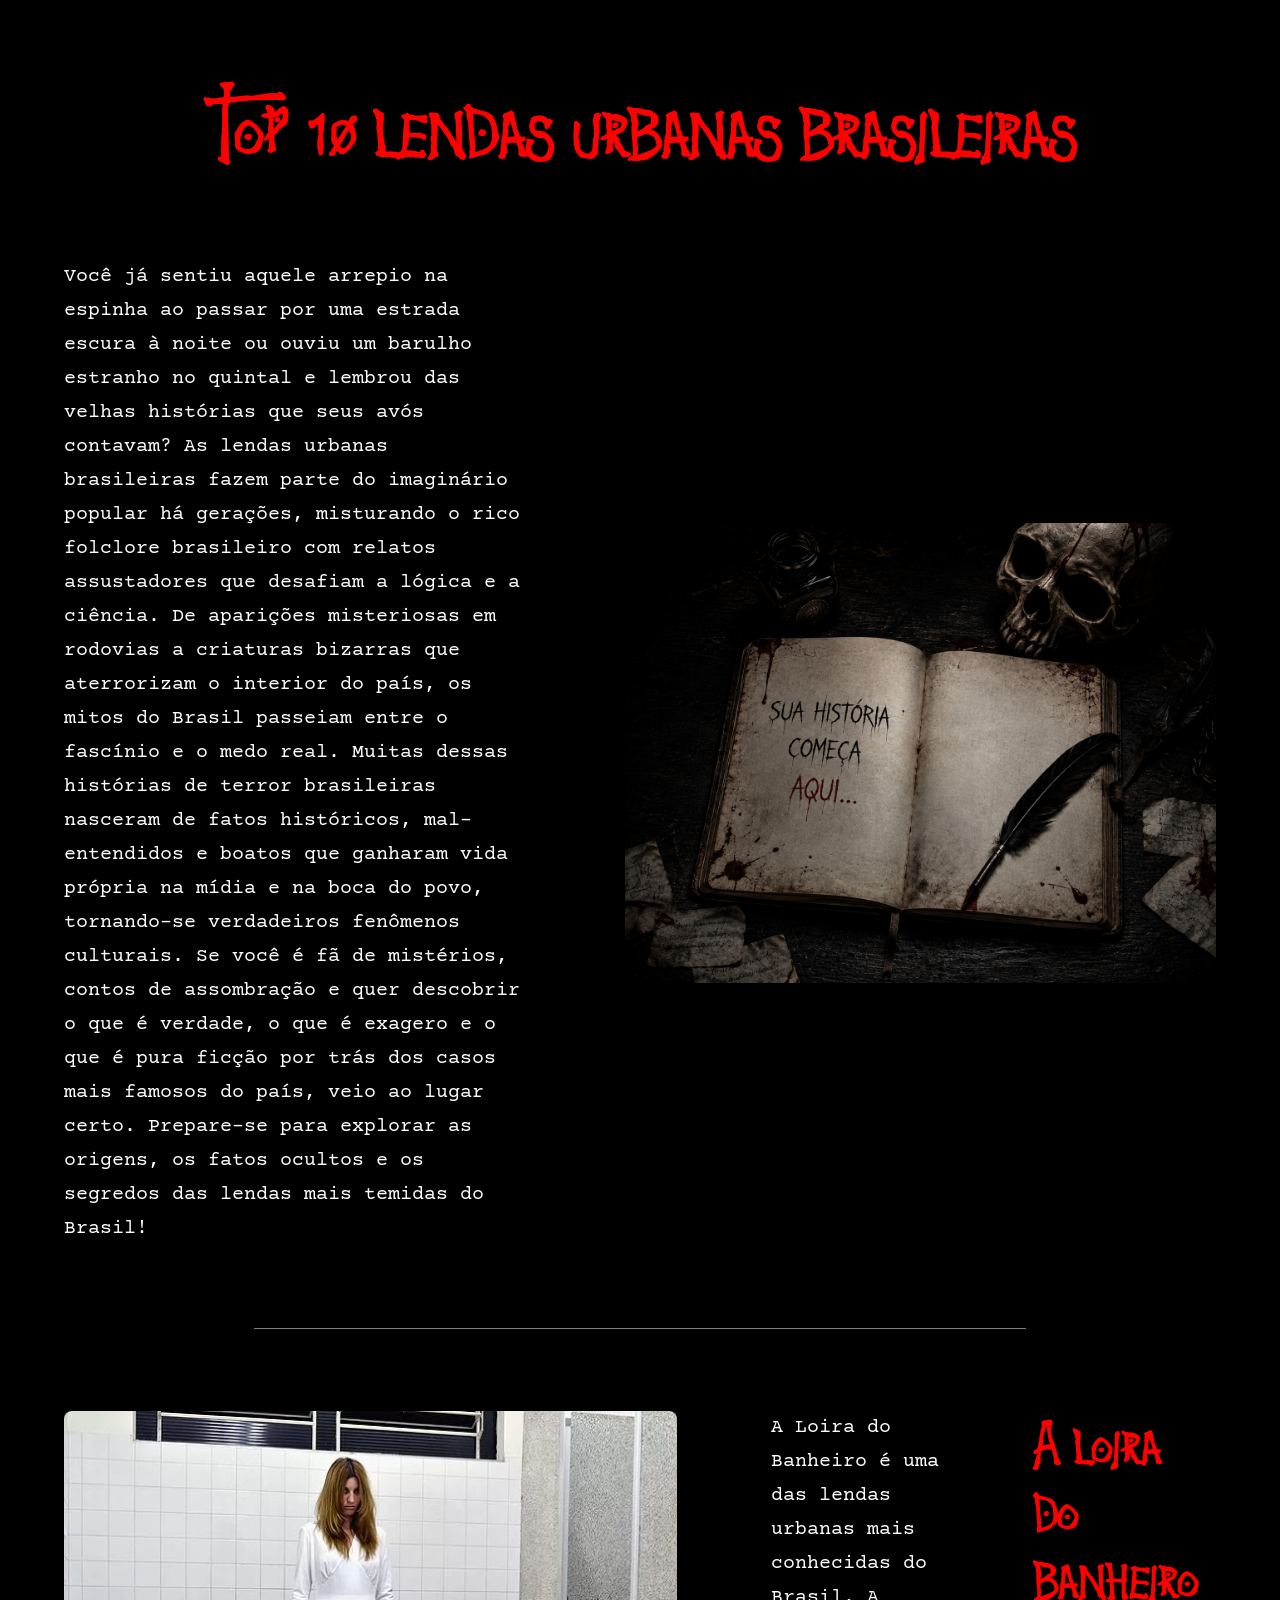
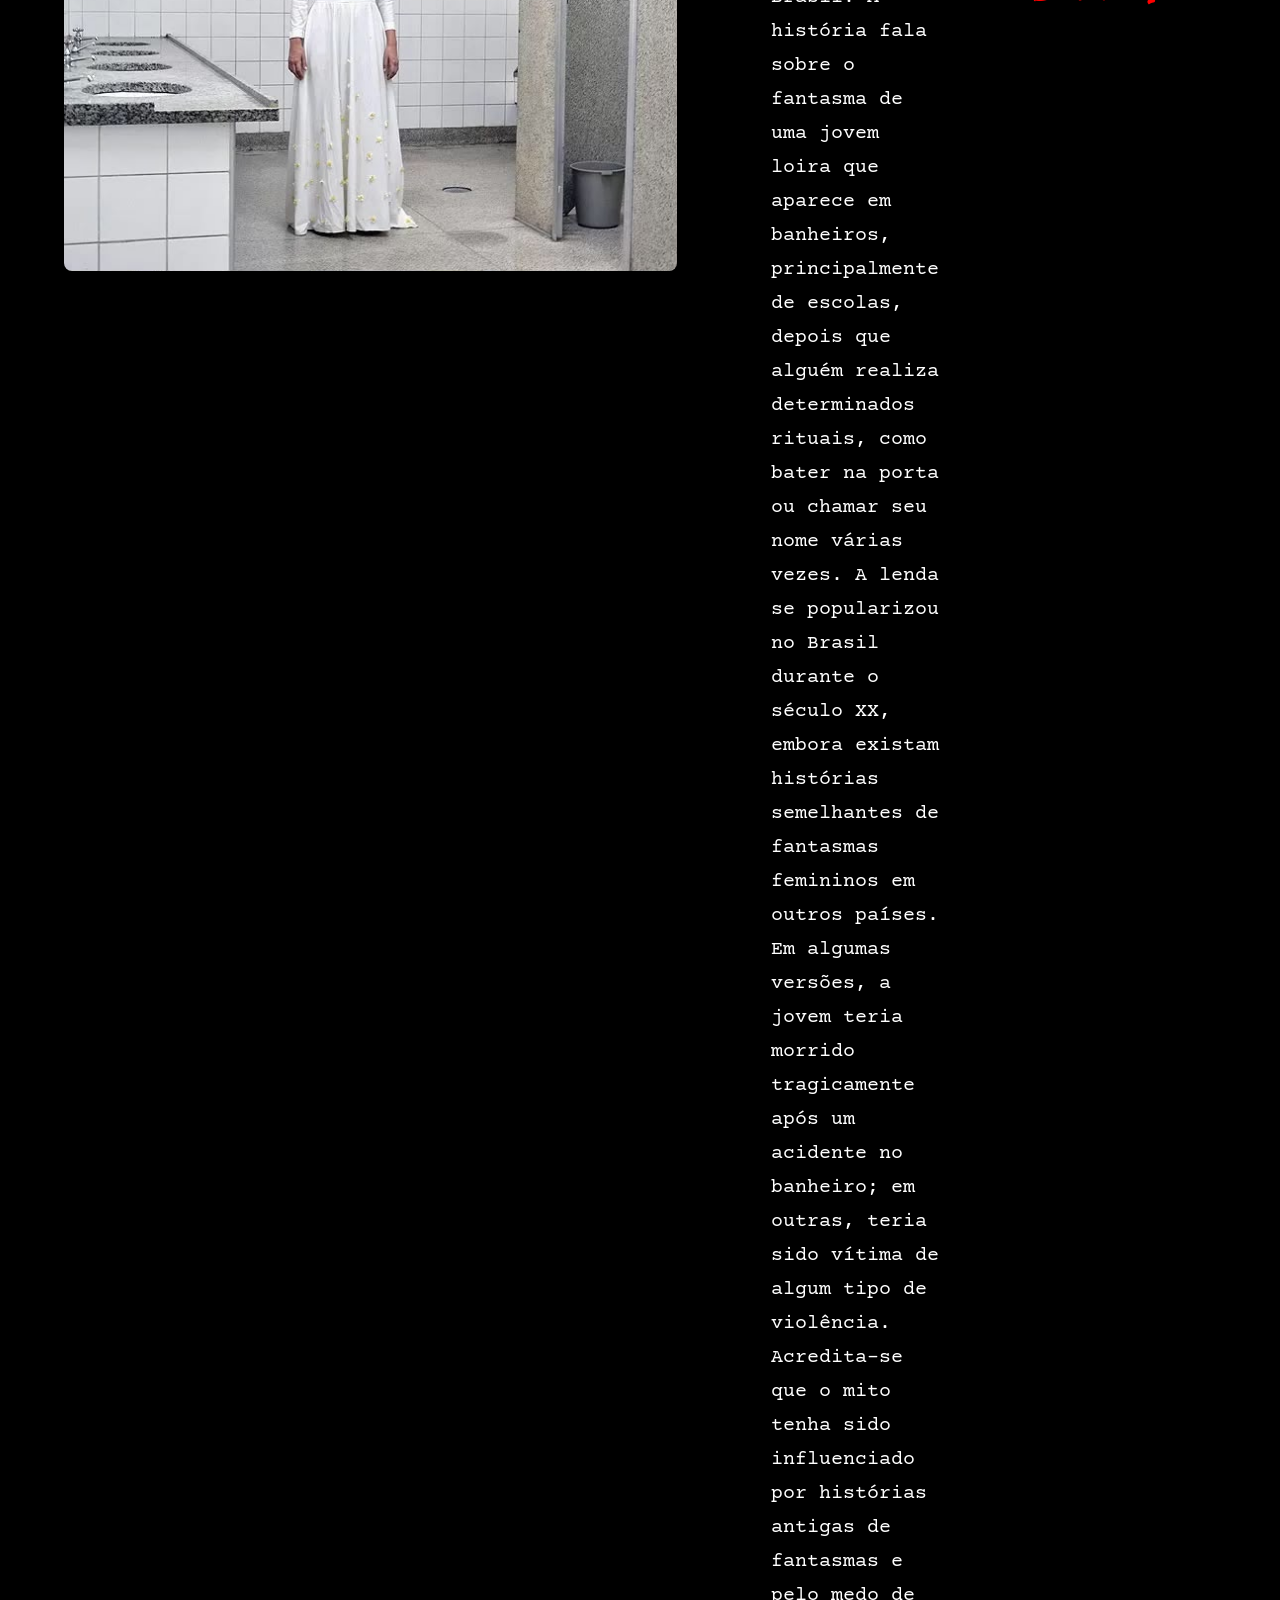
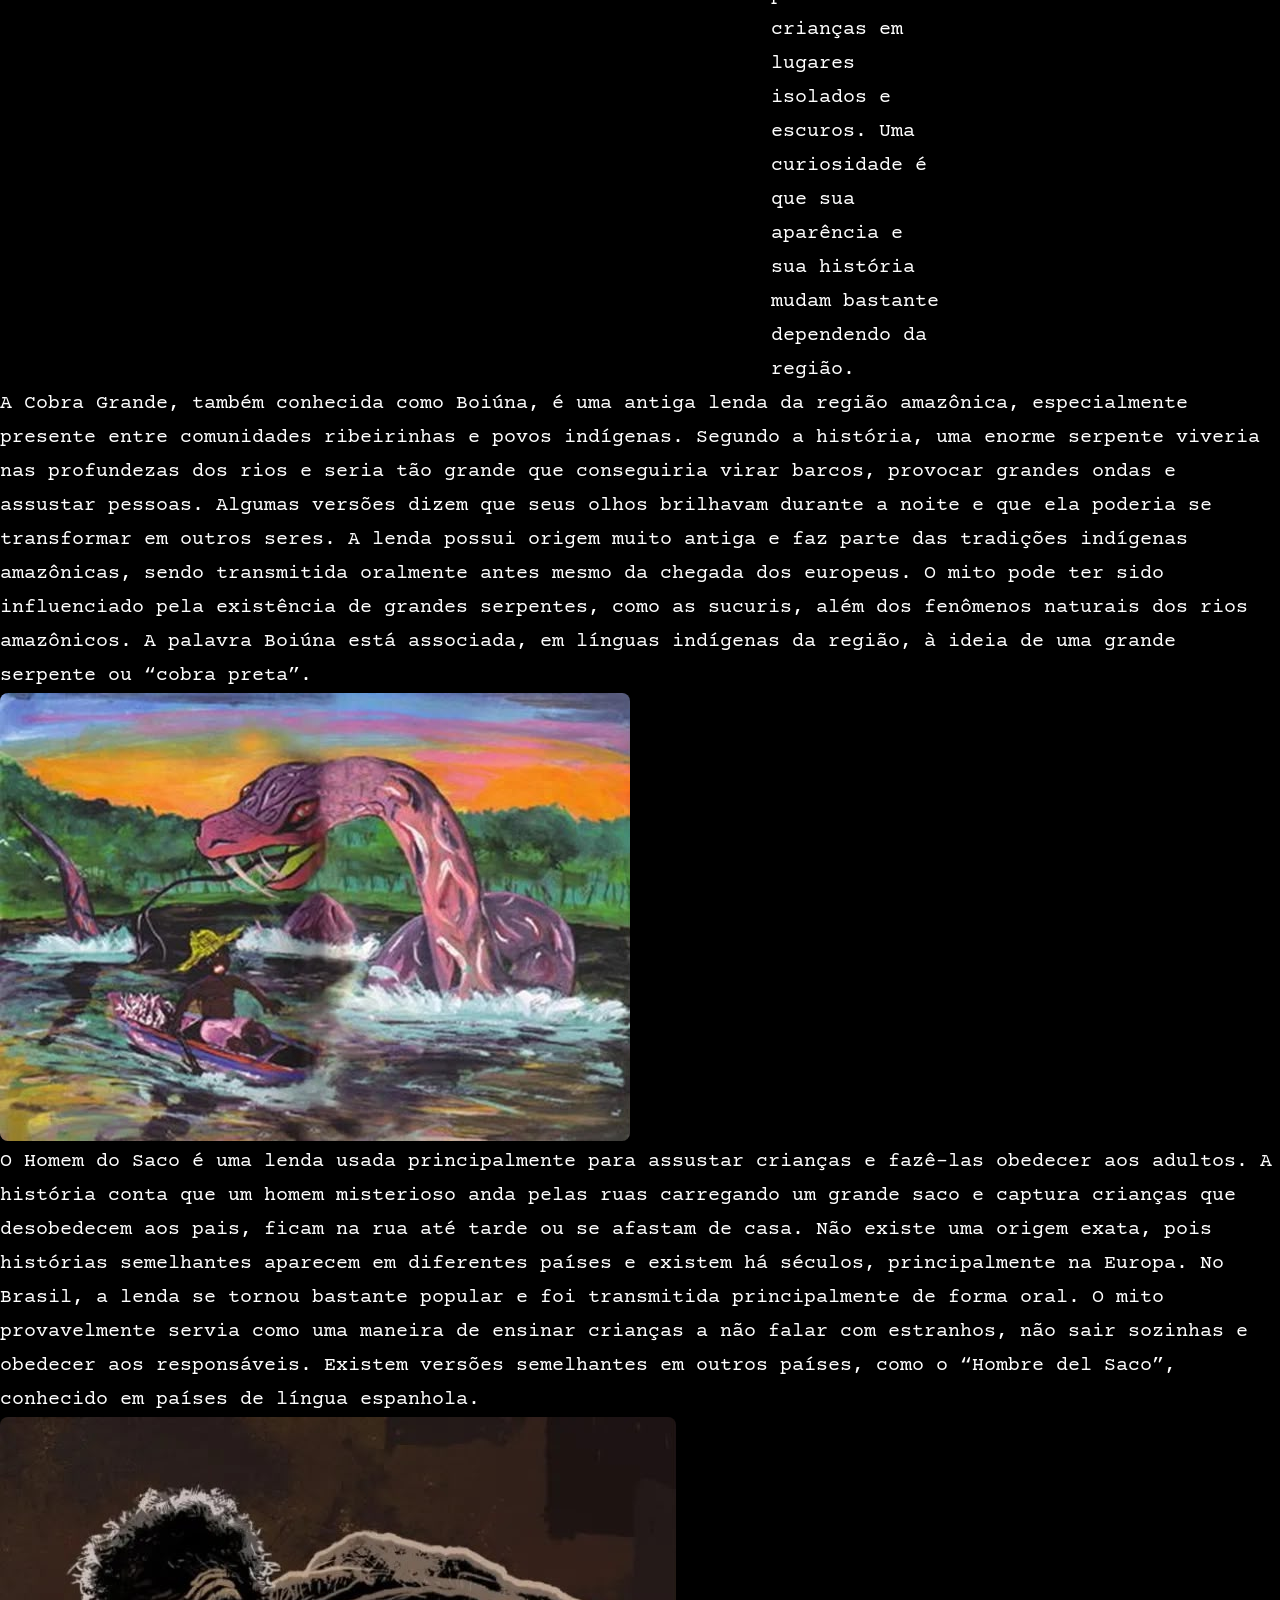
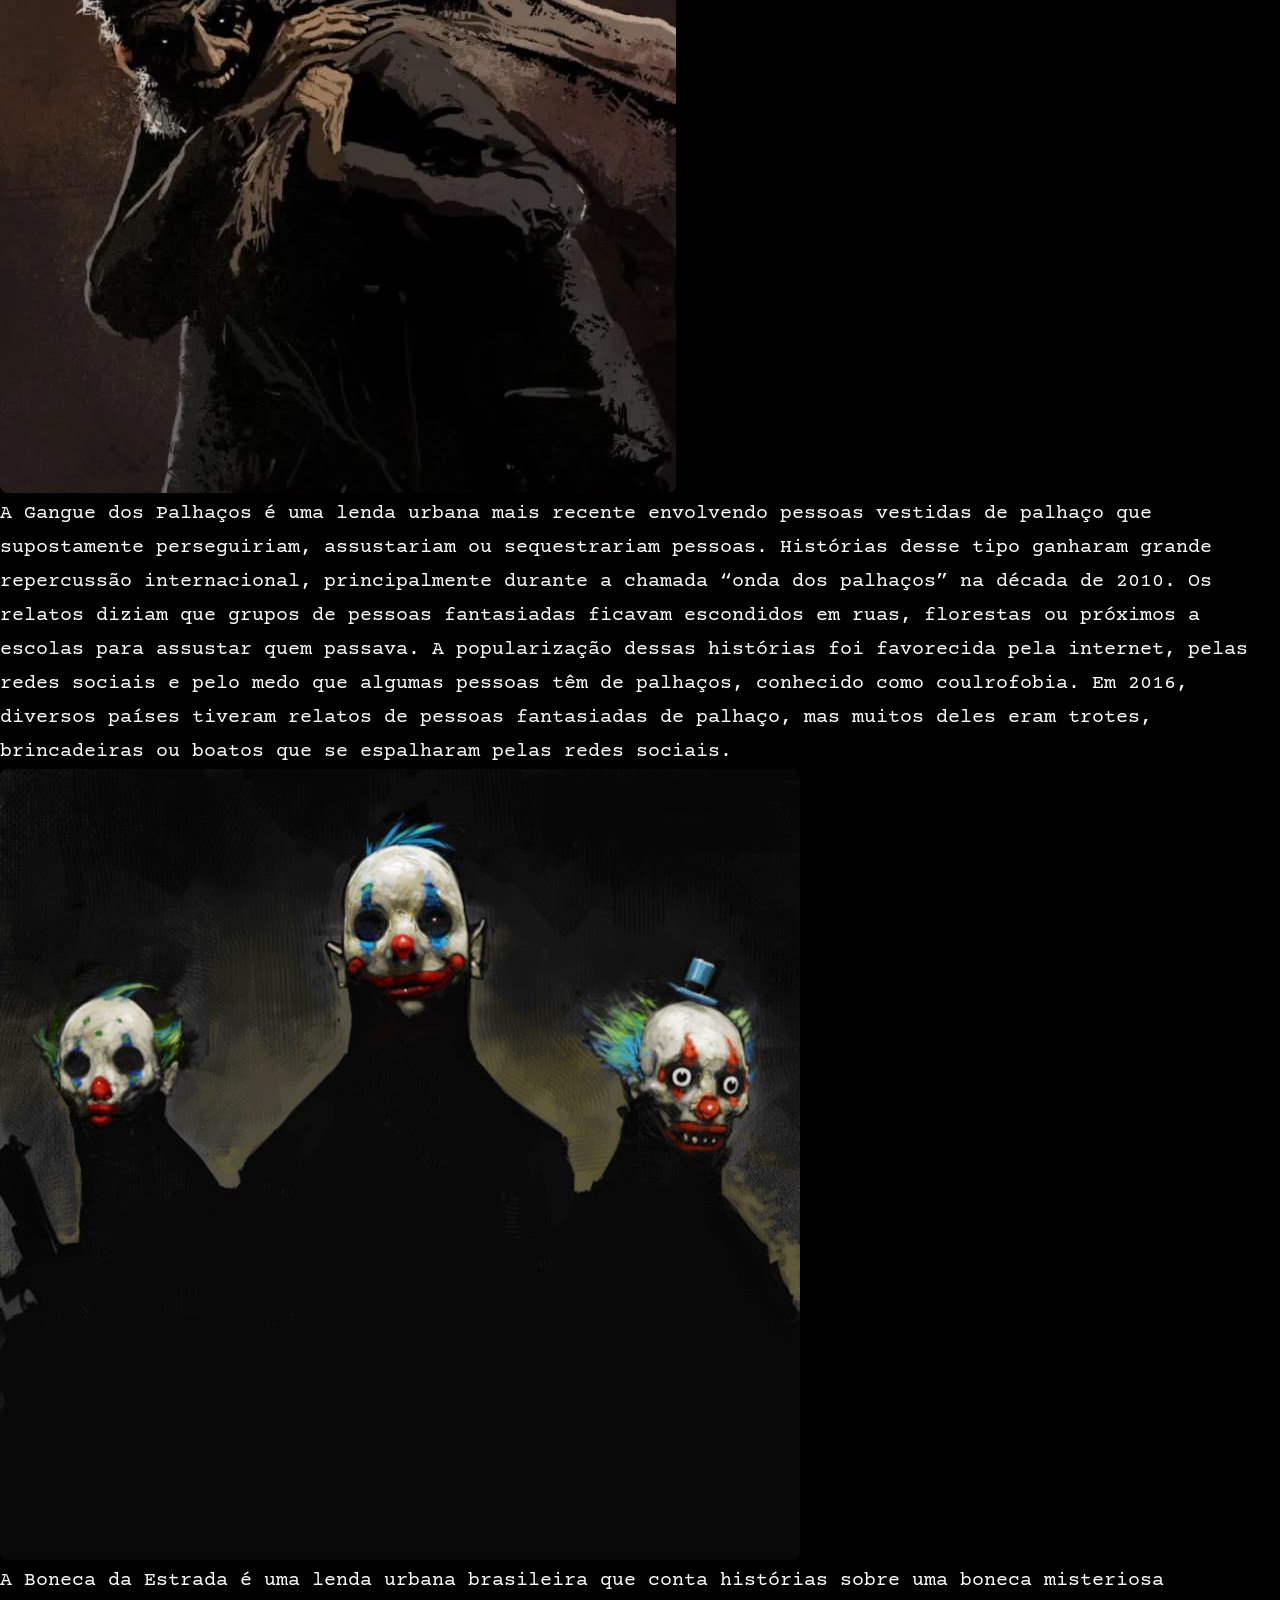
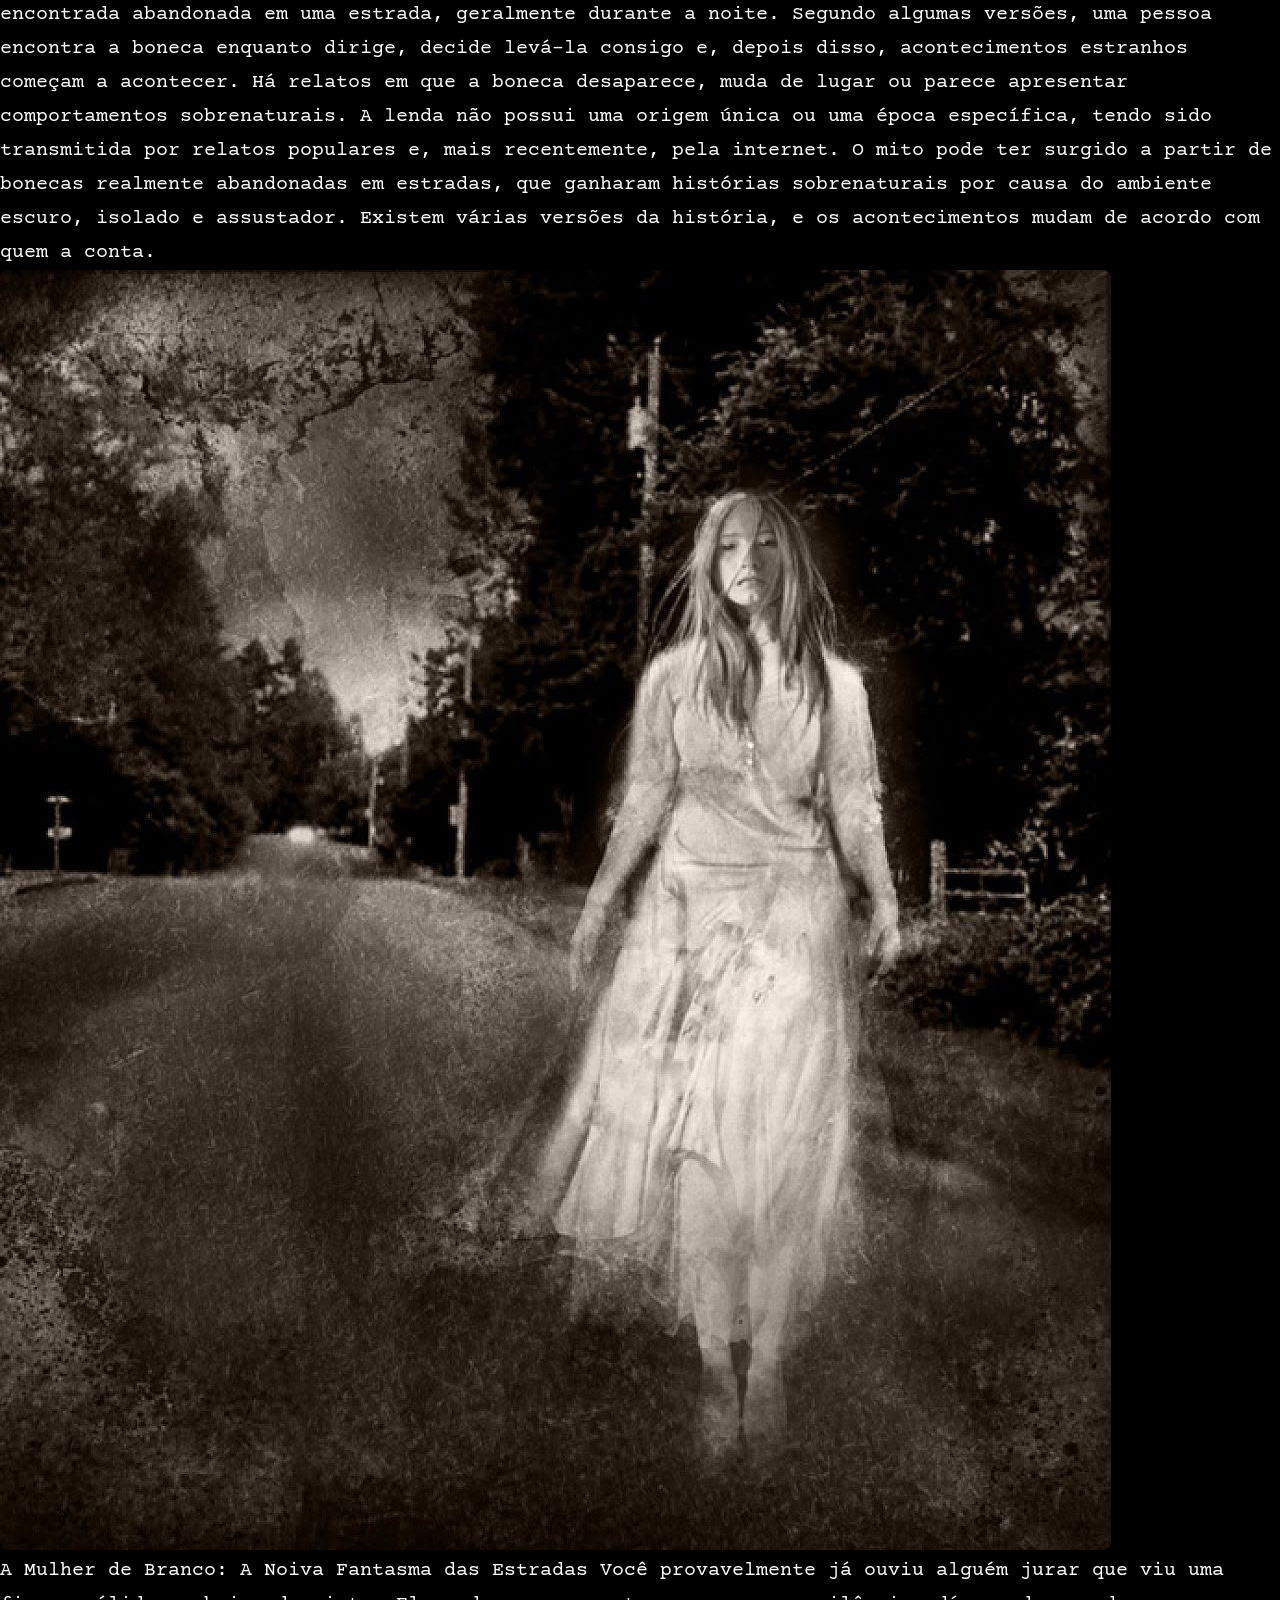
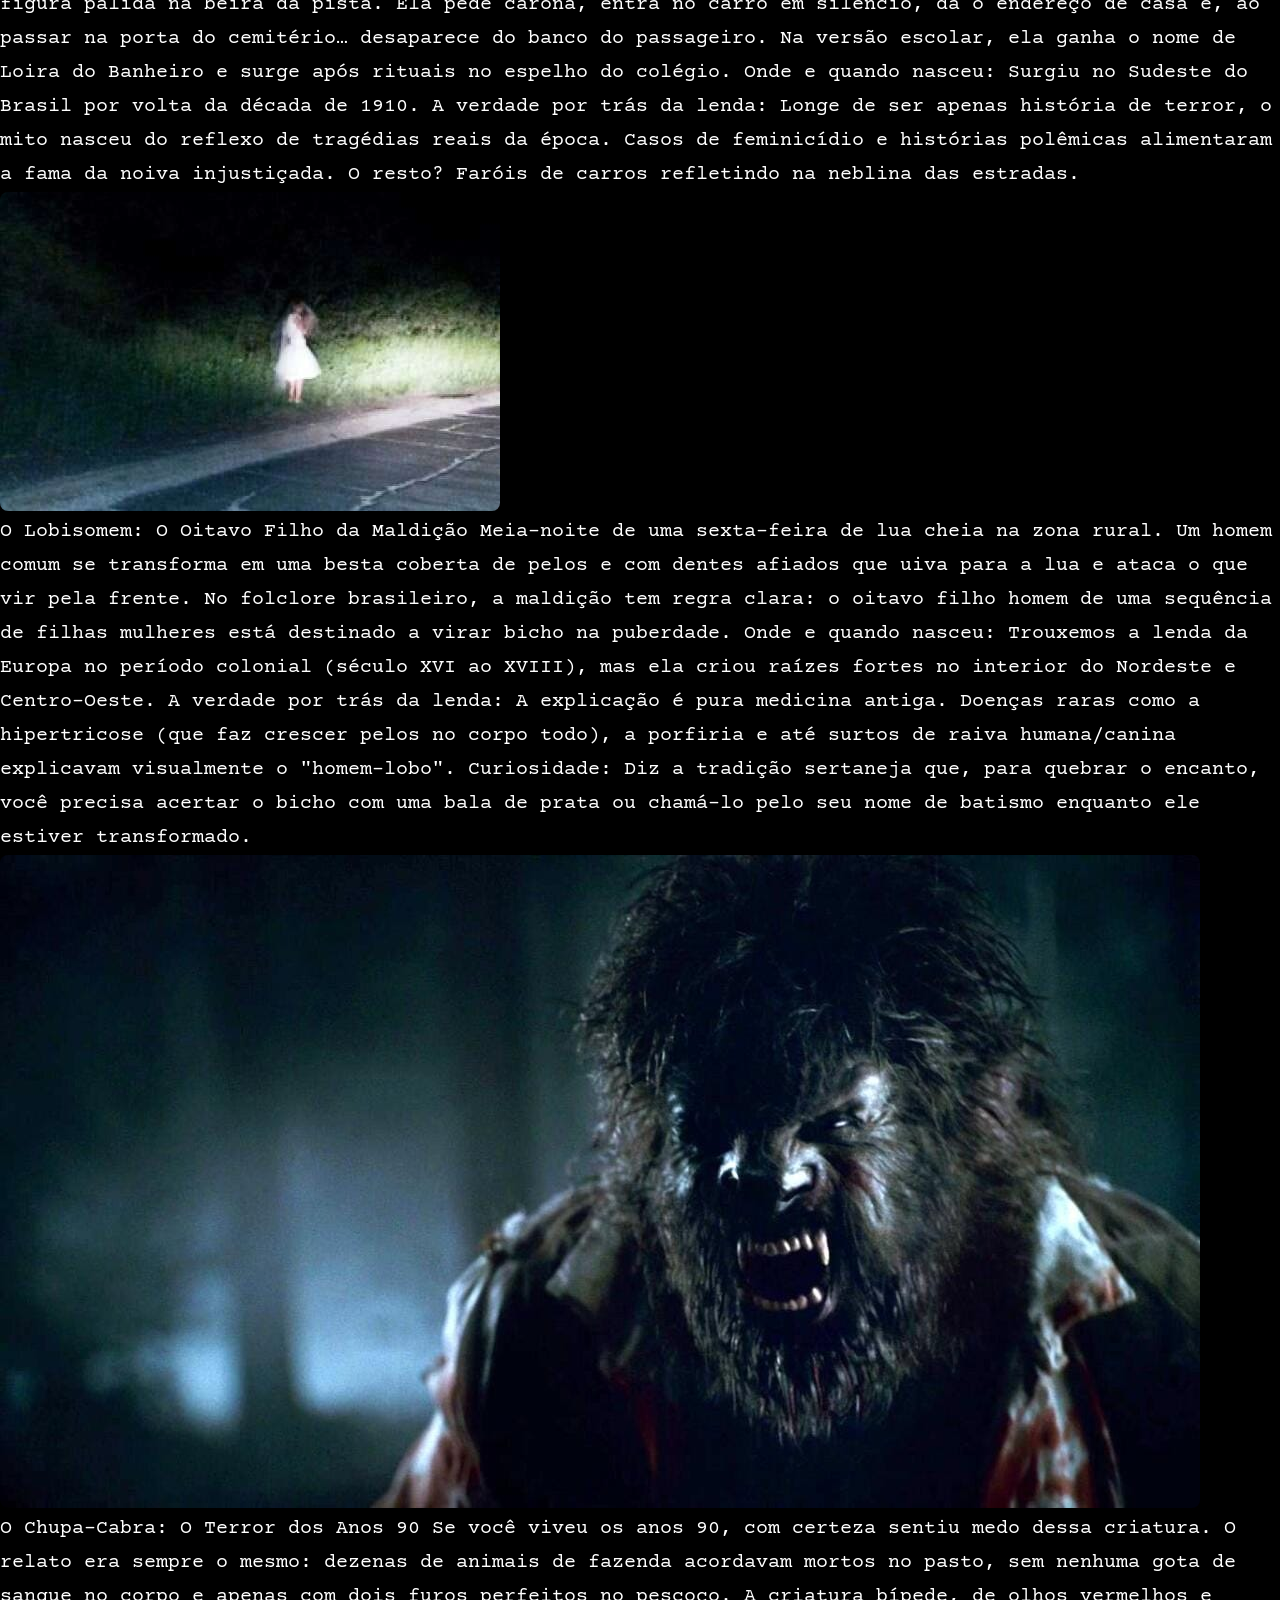
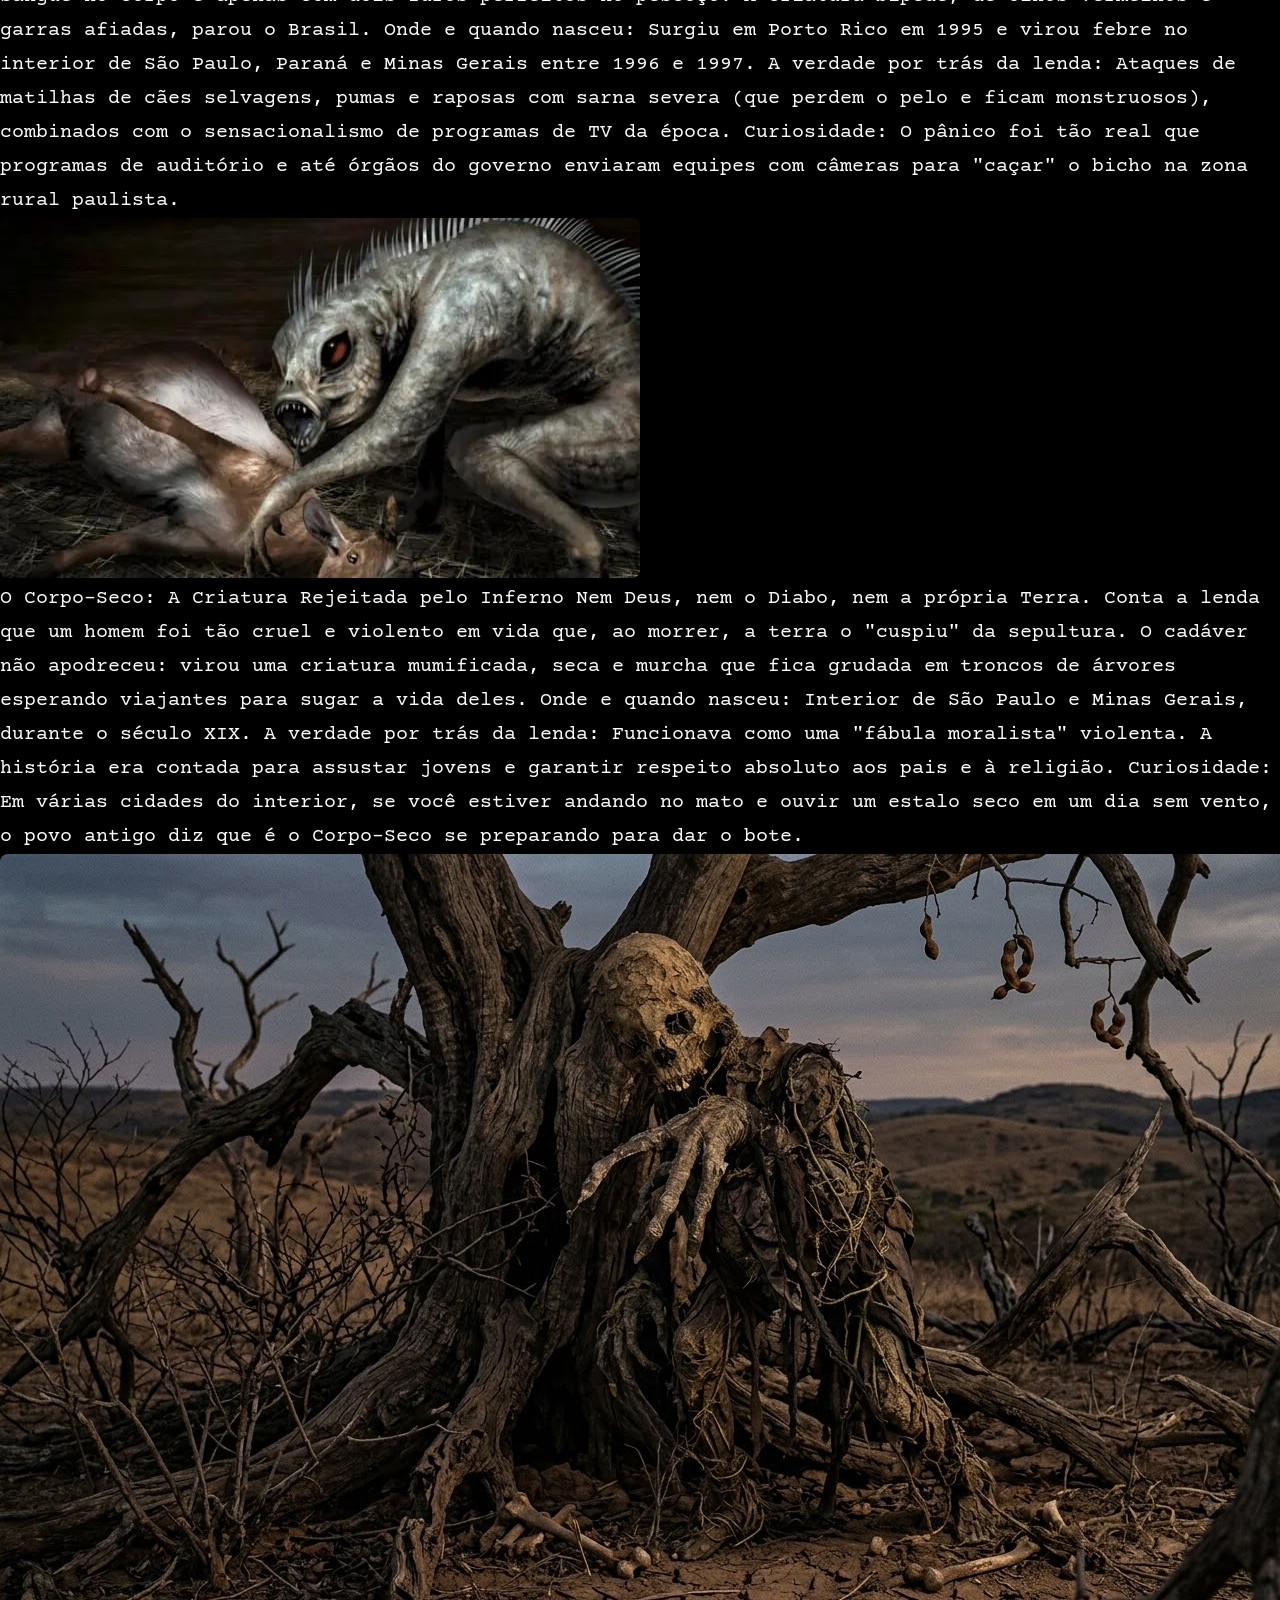
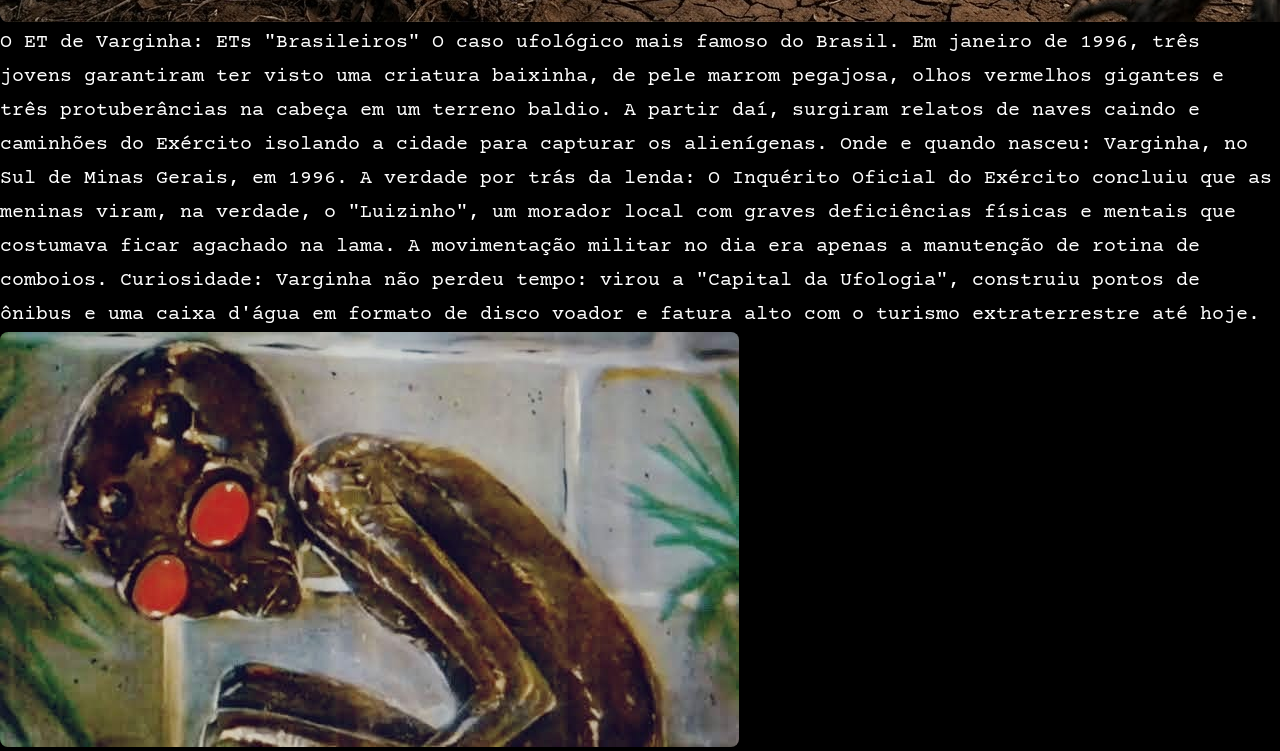
==== commit b29077b0: "senhor me ajuda" ====
--- a/index.html
+++ b/index.html
@@ -19,8 +19,11 @@
         <img src="./img/img1.png" alt="">
     </div>
 
+    <hr>
+
     <section class="conteudo">
         <div class="loira">
+            <h2>A loira do banheiro</h2>
             <p>A Loira do Banheiro é uma das lendas urbanas mais conhecidas do Brasil. A história fala sobre o fantasma de uma jovem loira que aparece em banheiros, principalmente de escolas, depois que alguém realiza determinados rituais, como bater na porta ou chamar seu nome várias vezes. A lenda se popularizou no Brasil durante o século XX, embora existam histórias semelhantes de fantasmas femininos em outros países. Em algumas versões, a jovem teria morrido tragicamente após um acidente no banheiro; em outras, teria sido vítima de algum tipo de violência. Acredita-se que o mito tenha sido influenciado por histórias antigas de fantasmas e pelo medo de crianças em lugares isolados e escuros. Uma curiosidade é que sua aparência e sua história mudam bastante dependendo da região.</p>
 
             <img src="./img/loira.jpeg" alt="Ilustração assustadora da Loira do Banheiro, lenda urbana brasileira de terror.">
--- a/style.css
+++ b/style.css
@@ -25,12 +25,25 @@
     
 }
 
+h2 {
+    font-family: "Death Note", sans-serif;
+    color: red;
+    font-size: 54px;
+}
+
 p {
     color: white;
     font-family: "Courier Prime", sans-serif;
+    line-height: 1.7;
+    text-align: left;
+    font-size: 20px;
 }
 
-.introducao {
+img {
+    border-radius: 8px;
+}
+
+.introducao, .loira {
     width: 90%;
     max-width: 1500px;
     margin: 0 auto;
@@ -46,13 +59,24 @@
     }
 
     p {
-        margin: 0;
         display: flex;
         align-items: stretch;
         flex: 1;
         max-width: 750px;
-        line-height: 1.7;
-        text-align: left;
-        font-size: 20px;
     }
+}
+
+hr {
+    margin-inline: 254px;
+    margin-block: 82px;
+    border: none;
+    height: 1px;
+    background-color: white;
+    opacity: 0.5;
+}
+
+.loira {
+    display: flex;
+    flex-direction: row-reverse;
+    align-items: flex-start;
 }
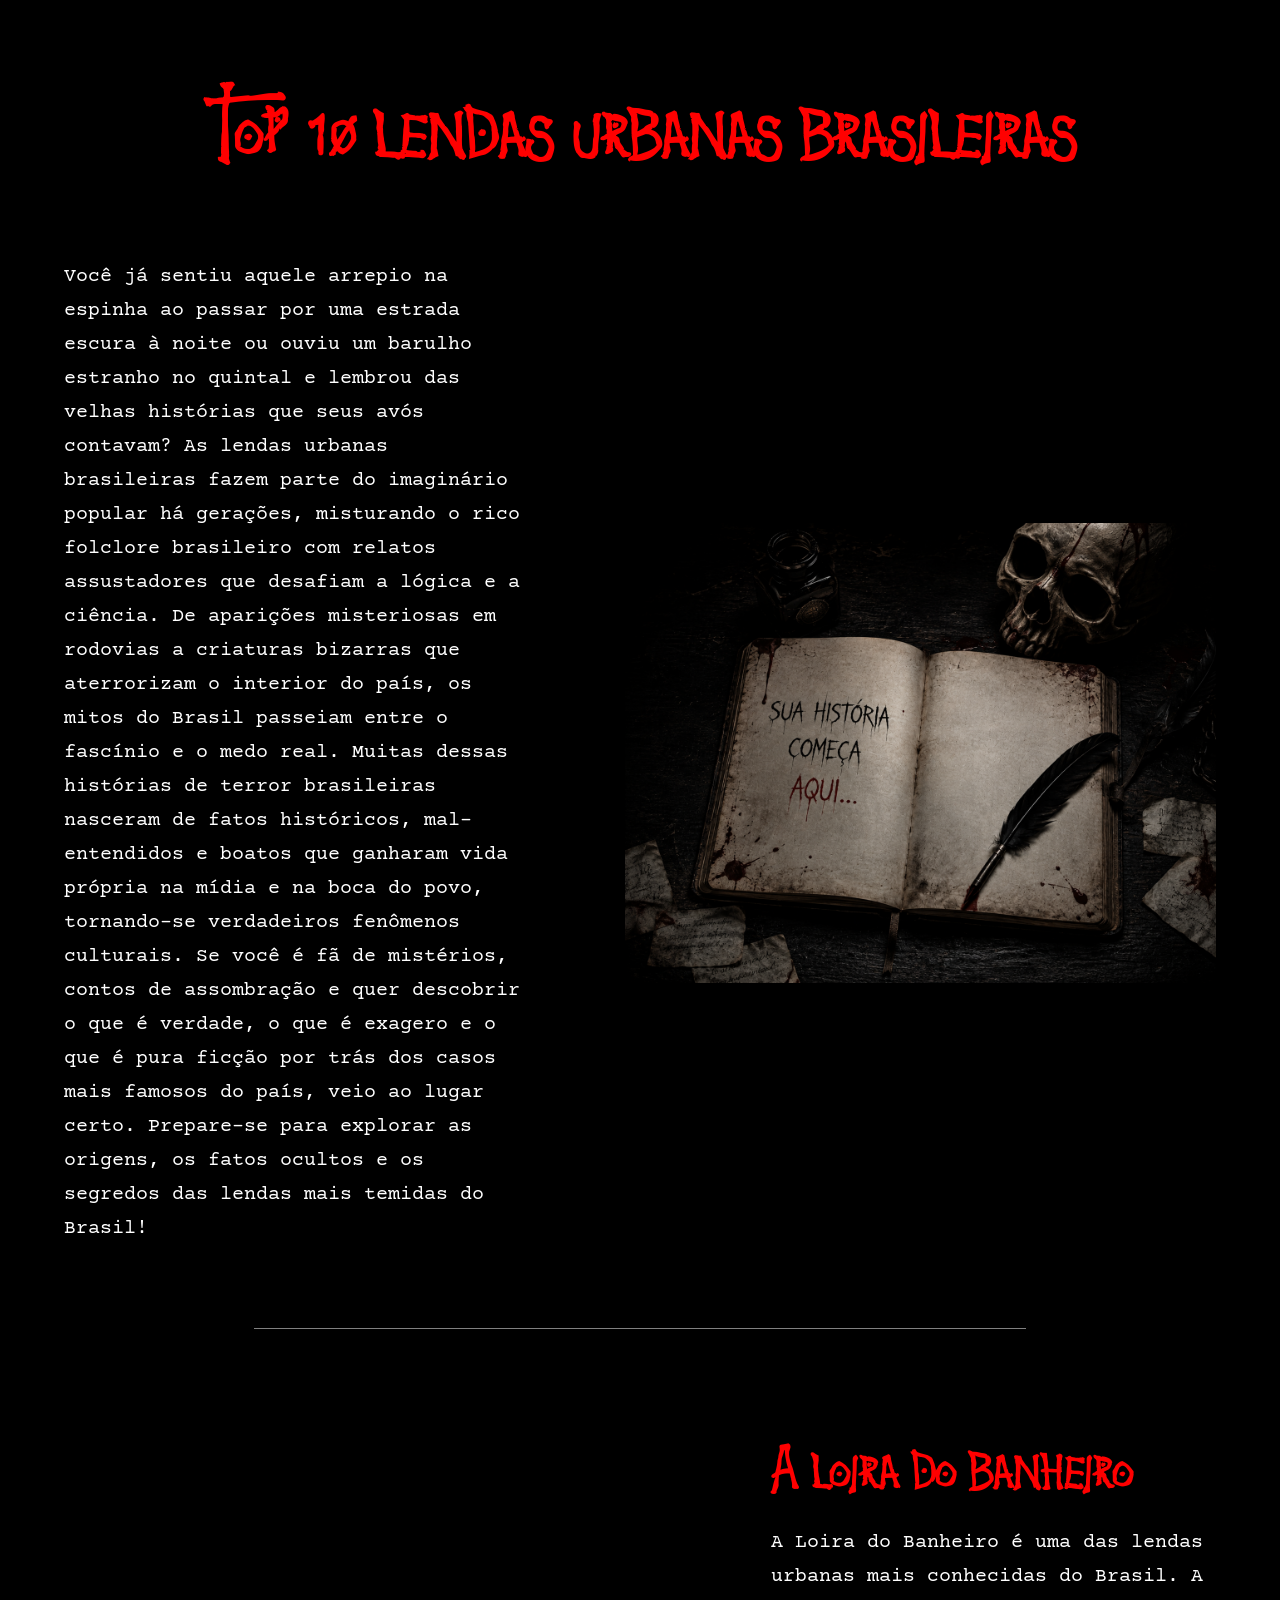
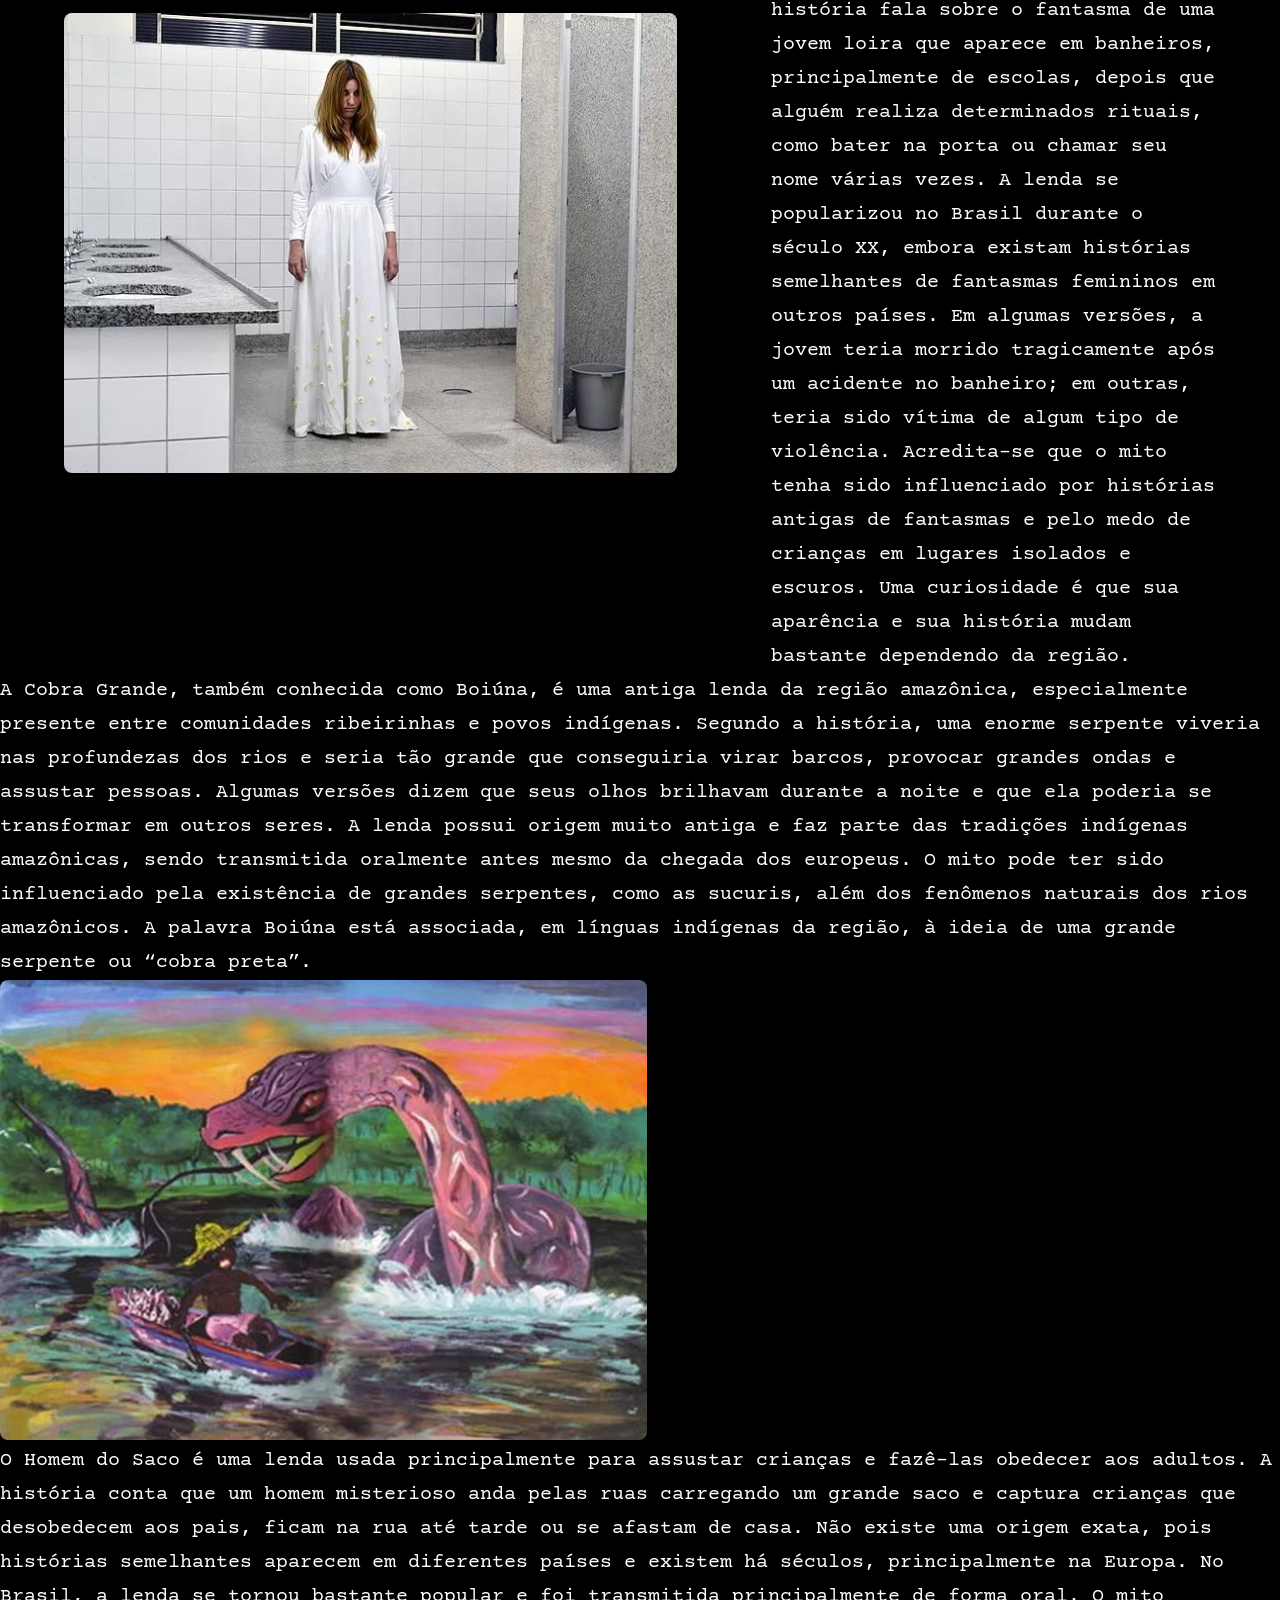
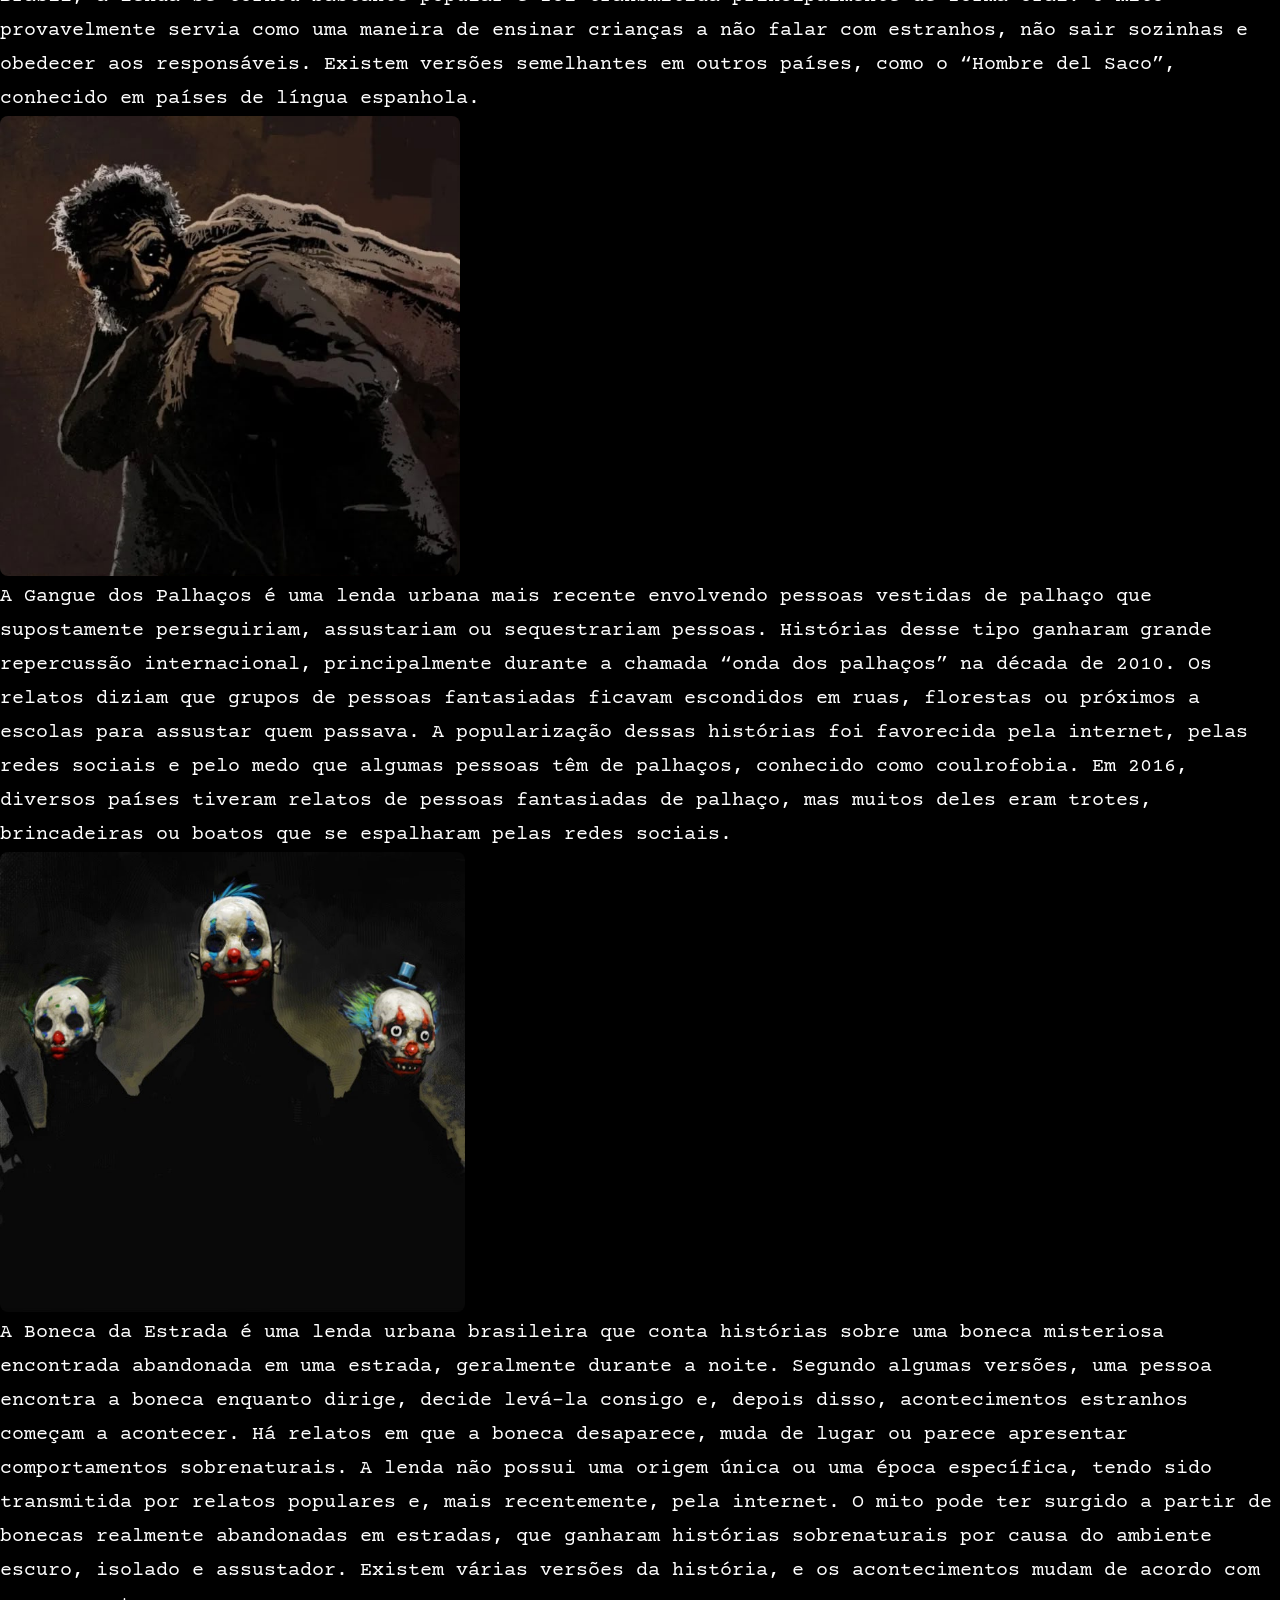
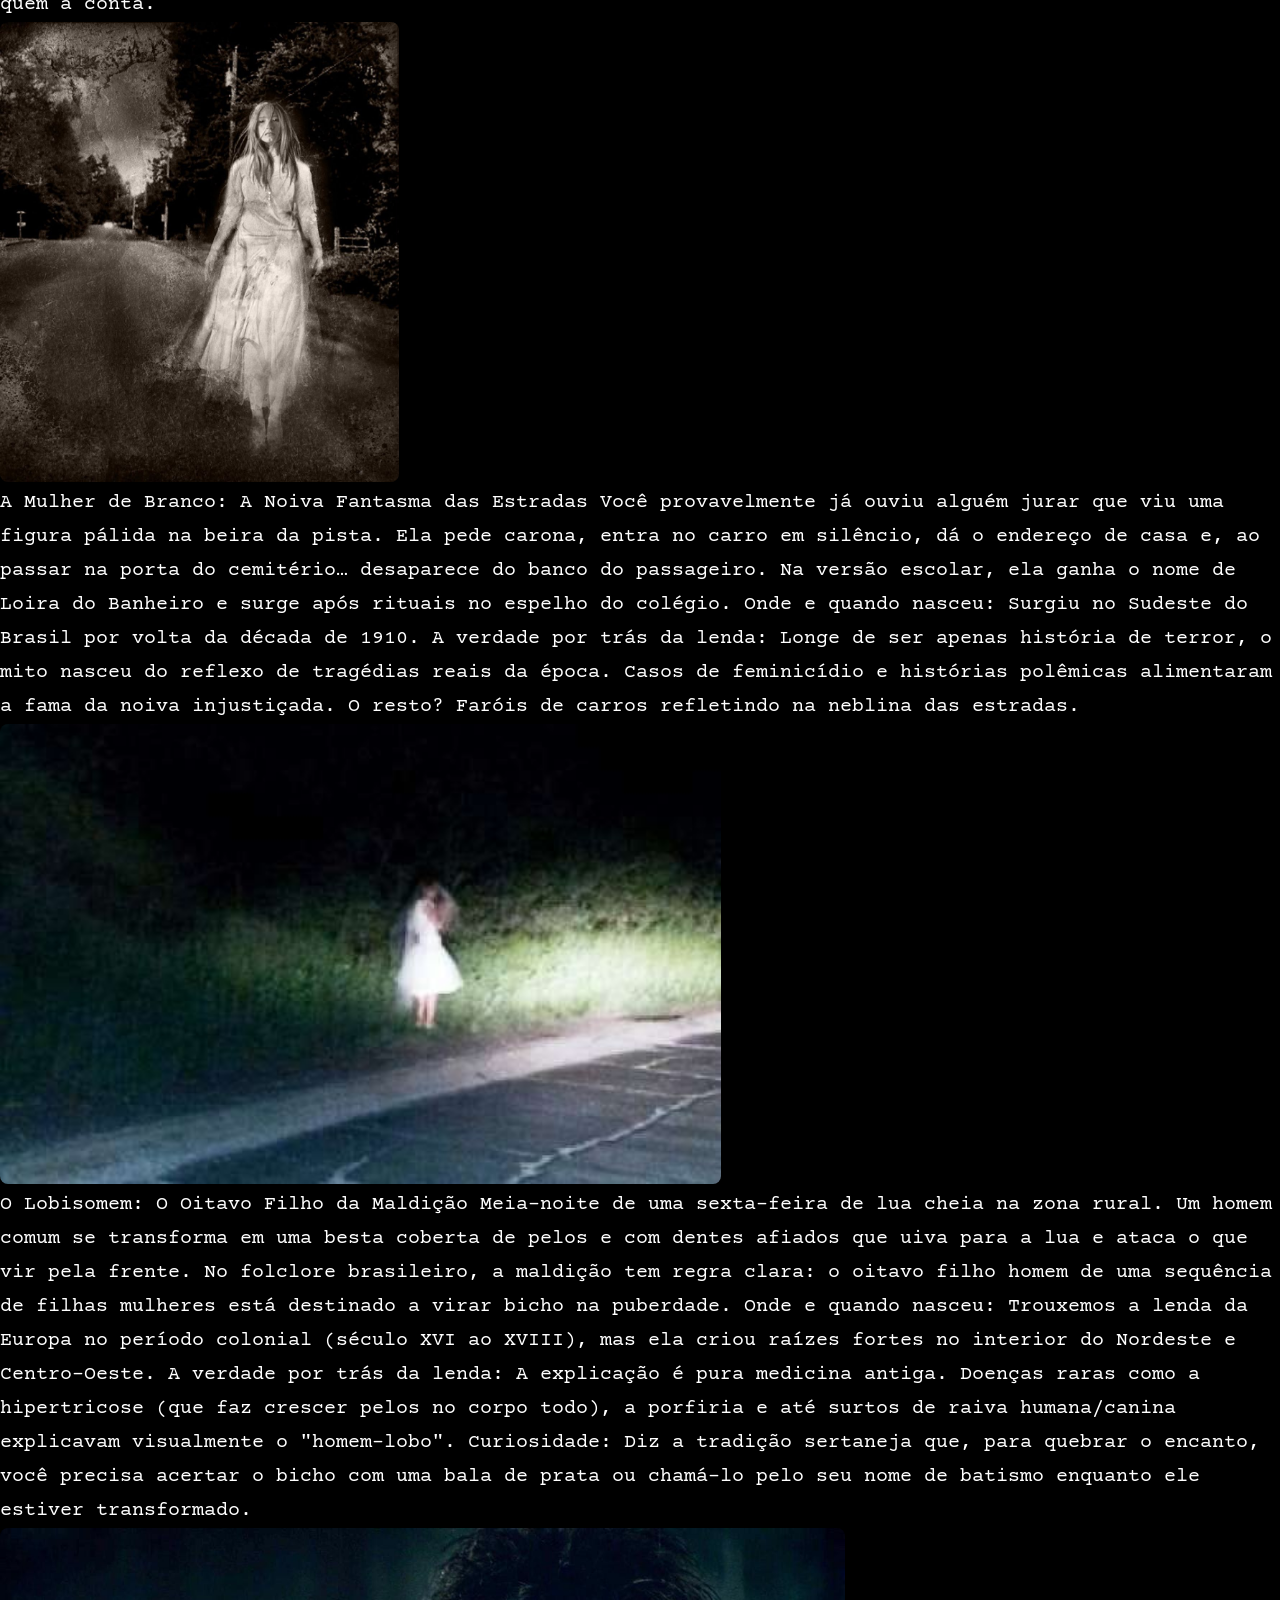
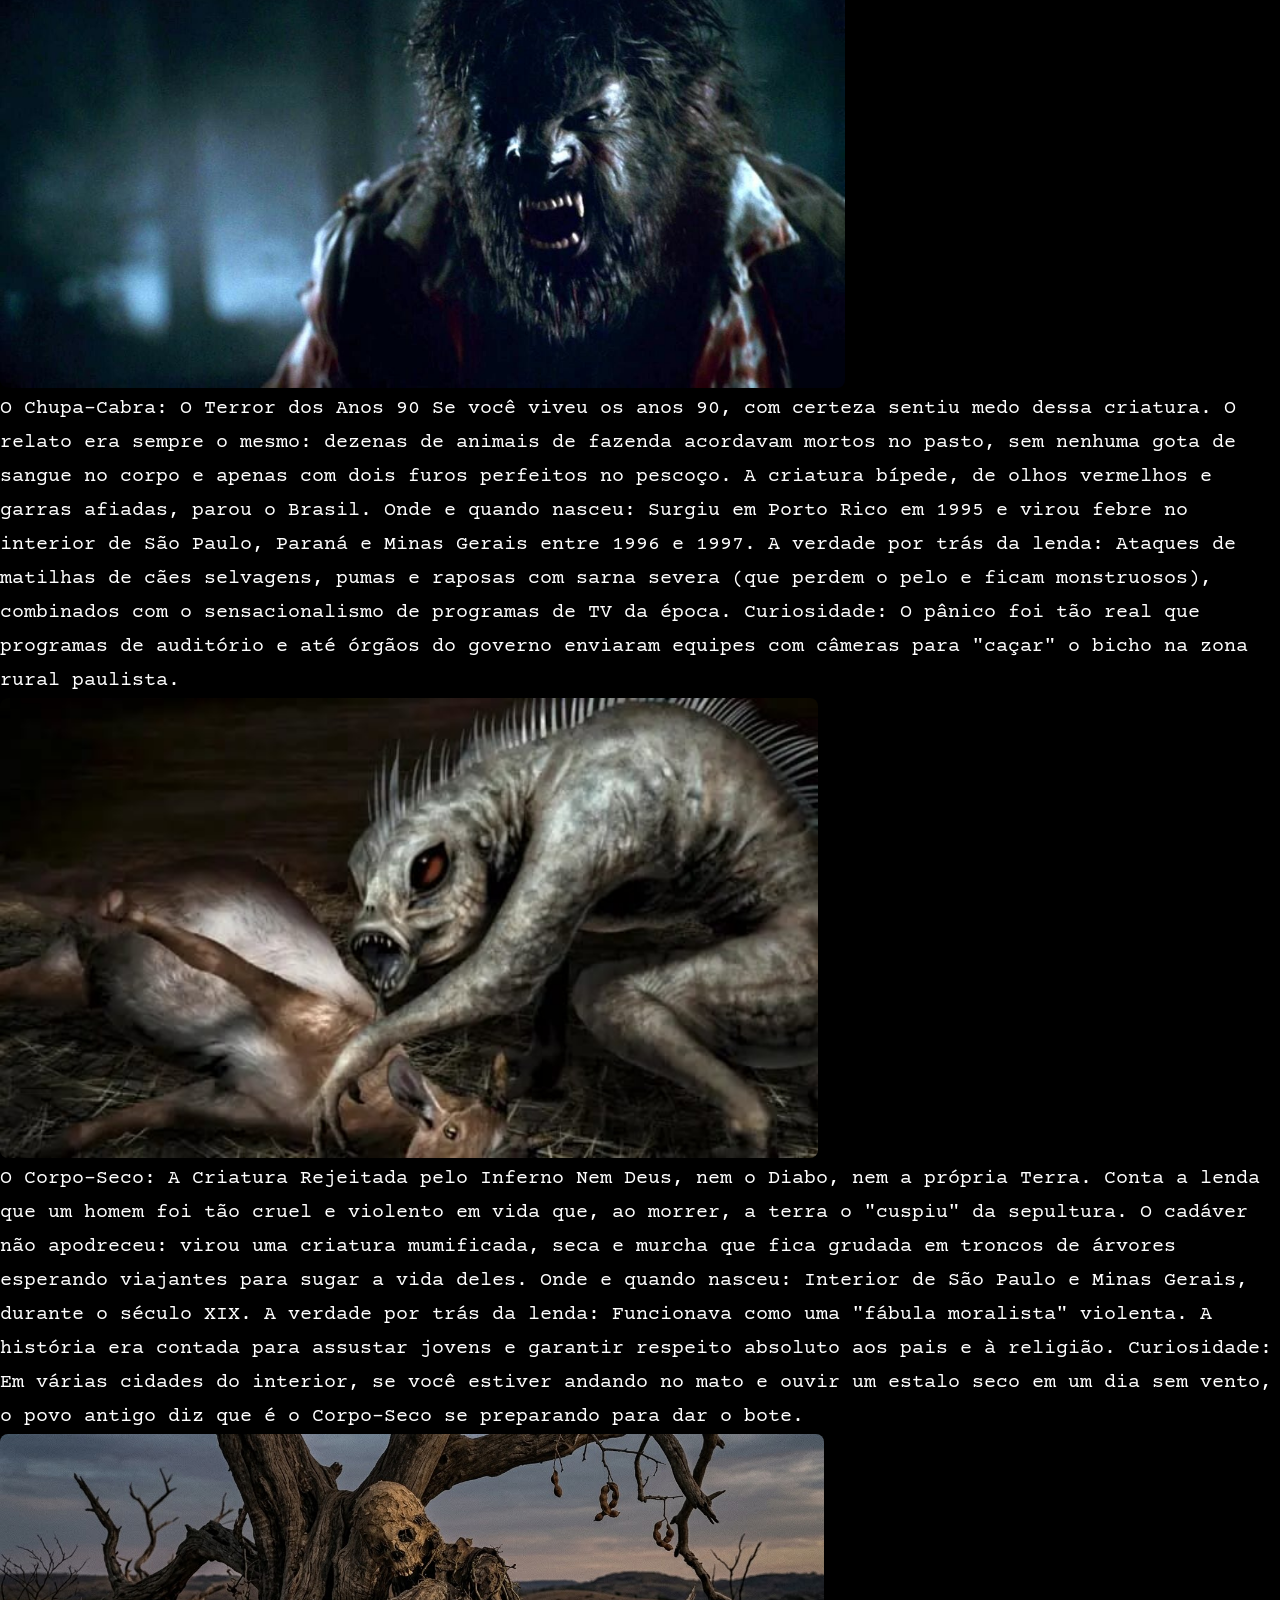
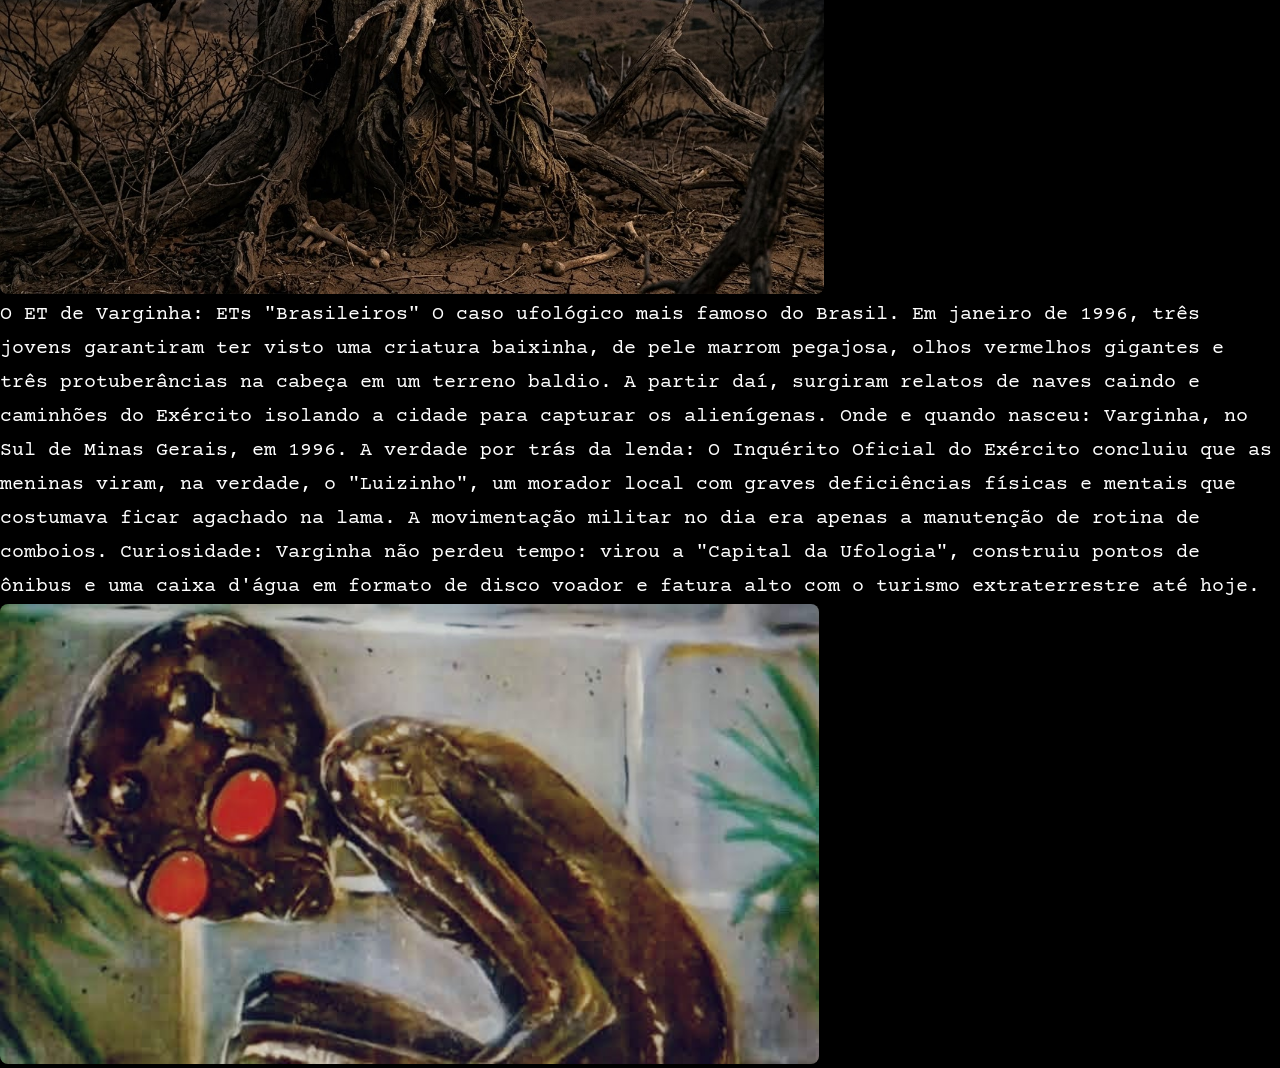
==== commit 7ce026d2: "to louca" ====
--- a/index.html
+++ b/index.html
@@ -23,8 +23,10 @@
 
     <section class="conteudo">
         <div class="loira">
-            <h2>A loira do banheiro</h2>
-            <p>A Loira do Banheiro é uma das lendas urbanas mais conhecidas do Brasil. A história fala sobre o fantasma de uma jovem loira que aparece em banheiros, principalmente de escolas, depois que alguém realiza determinados rituais, como bater na porta ou chamar seu nome várias vezes. A lenda se popularizou no Brasil durante o século XX, embora existam histórias semelhantes de fantasmas femininos em outros países. Em algumas versões, a jovem teria morrido tragicamente após um acidente no banheiro; em outras, teria sido vítima de algum tipo de violência. Acredita-se que o mito tenha sido influenciado por histórias antigas de fantasmas e pelo medo de crianças em lugares isolados e escuros. Uma curiosidade é que sua aparência e sua história mudam bastante dependendo da região.</p>
+            <div class="conteudo-loira">
+                <h2>A loira do banheiro</h2>
+                <p>A Loira do Banheiro é uma das lendas urbanas mais conhecidas do Brasil. A história fala sobre o fantasma de uma jovem loira que aparece em banheiros, principalmente de escolas, depois que alguém realiza determinados rituais, como bater na porta ou chamar seu nome várias vezes. A lenda se popularizou no Brasil durante o século XX, embora existam histórias semelhantes de fantasmas femininos em outros países. Em algumas versões, a jovem teria morrido tragicamente após um acidente no banheiro; em outras, teria sido vítima de algum tipo de violência. Acredita-se que o mito tenha sido influenciado por histórias antigas de fantasmas e pelo medo de crianças em lugares isolados e escuros. Uma curiosidade é que sua aparência e sua história mudam bastante dependendo da região.</p>
+            </div>
 
             <img src="./img/loira.jpeg" alt="Ilustração assustadora da Loira do Banheiro, lenda urbana brasileira de terror.">
         </div>
--- a/style.css
+++ b/style.css
@@ -29,6 +29,7 @@
     font-family: "Death Note", sans-serif;
     color: red;
     font-size: 54px;
+    margin-block: 24px;
 }
 
 p {
@@ -41,6 +42,10 @@
 
 img {
     border-radius: 8px;
+    flex: 1;
+    width: auto;
+    height: 460px;
+    object-fit: cover;
 }
 
 .introducao, .loira {
@@ -51,16 +56,8 @@
     align-items: center;
     gap: 94px;
 
-    img {
-        flex: 1;
-        width: auto;
-        height: 460px;
-        object-fit: cover;
-    }
 
     p {
-        display: flex;
-        align-items: stretch;
         flex: 1;
         max-width: 750px;
     }
@@ -76,7 +73,10 @@
 }
 
 .loira {
-    display: flex;
     flex-direction: row-reverse;
-    align-items: flex-start;
+}    
+
+.conteudo-loira {
+    flex: 1;
+    max-width: 750px;
 }
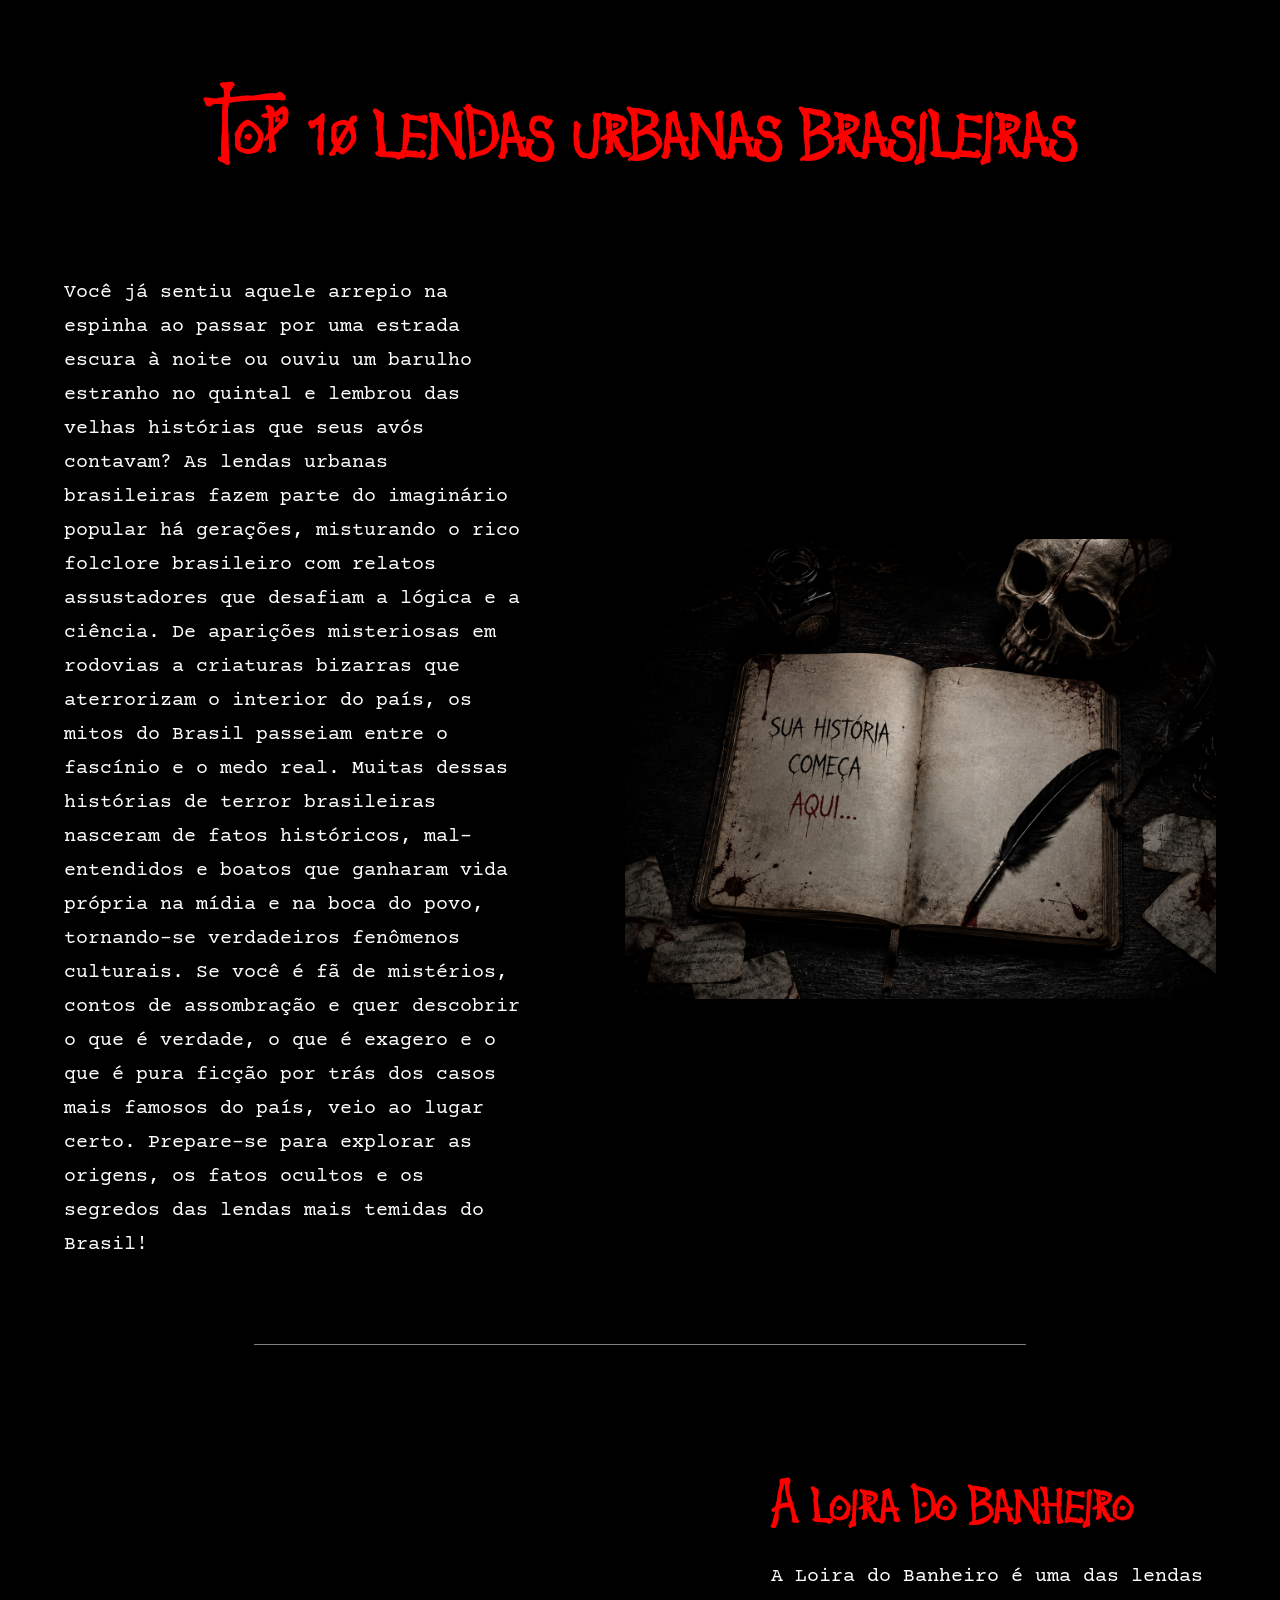
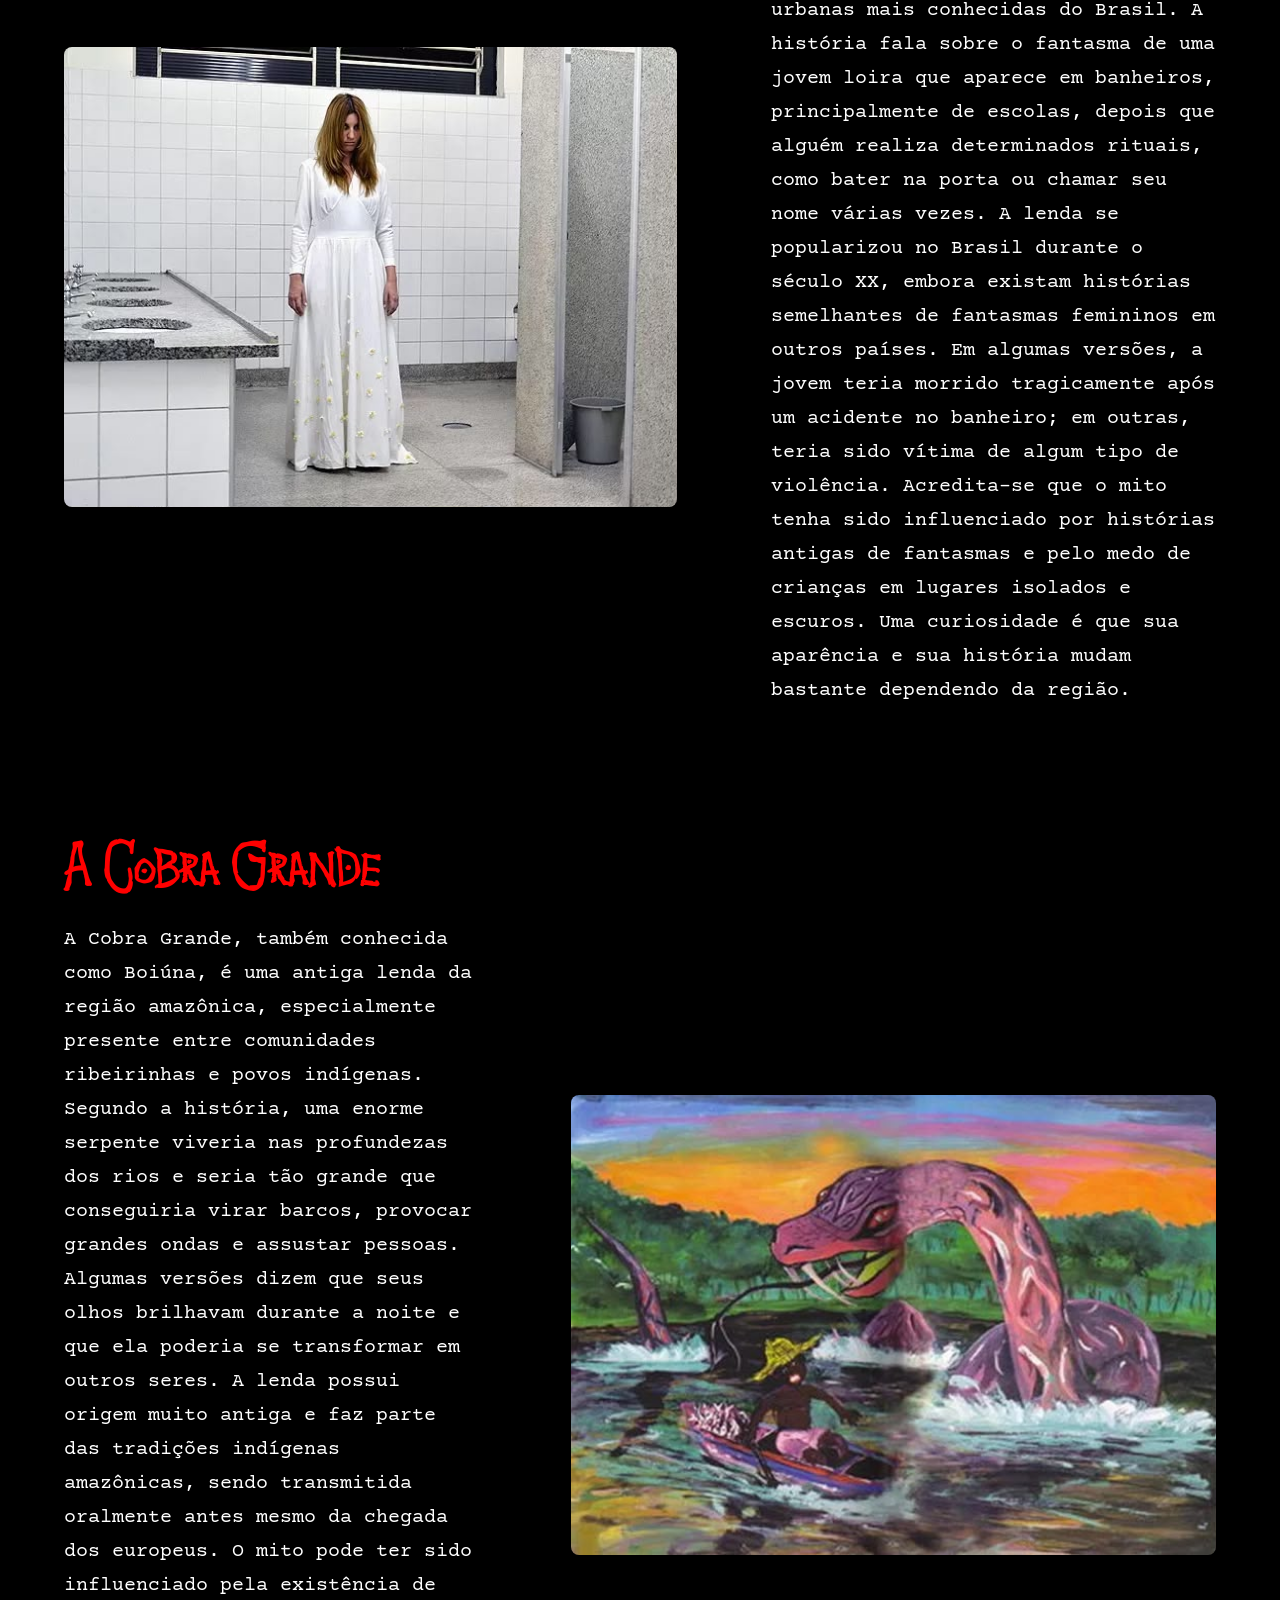
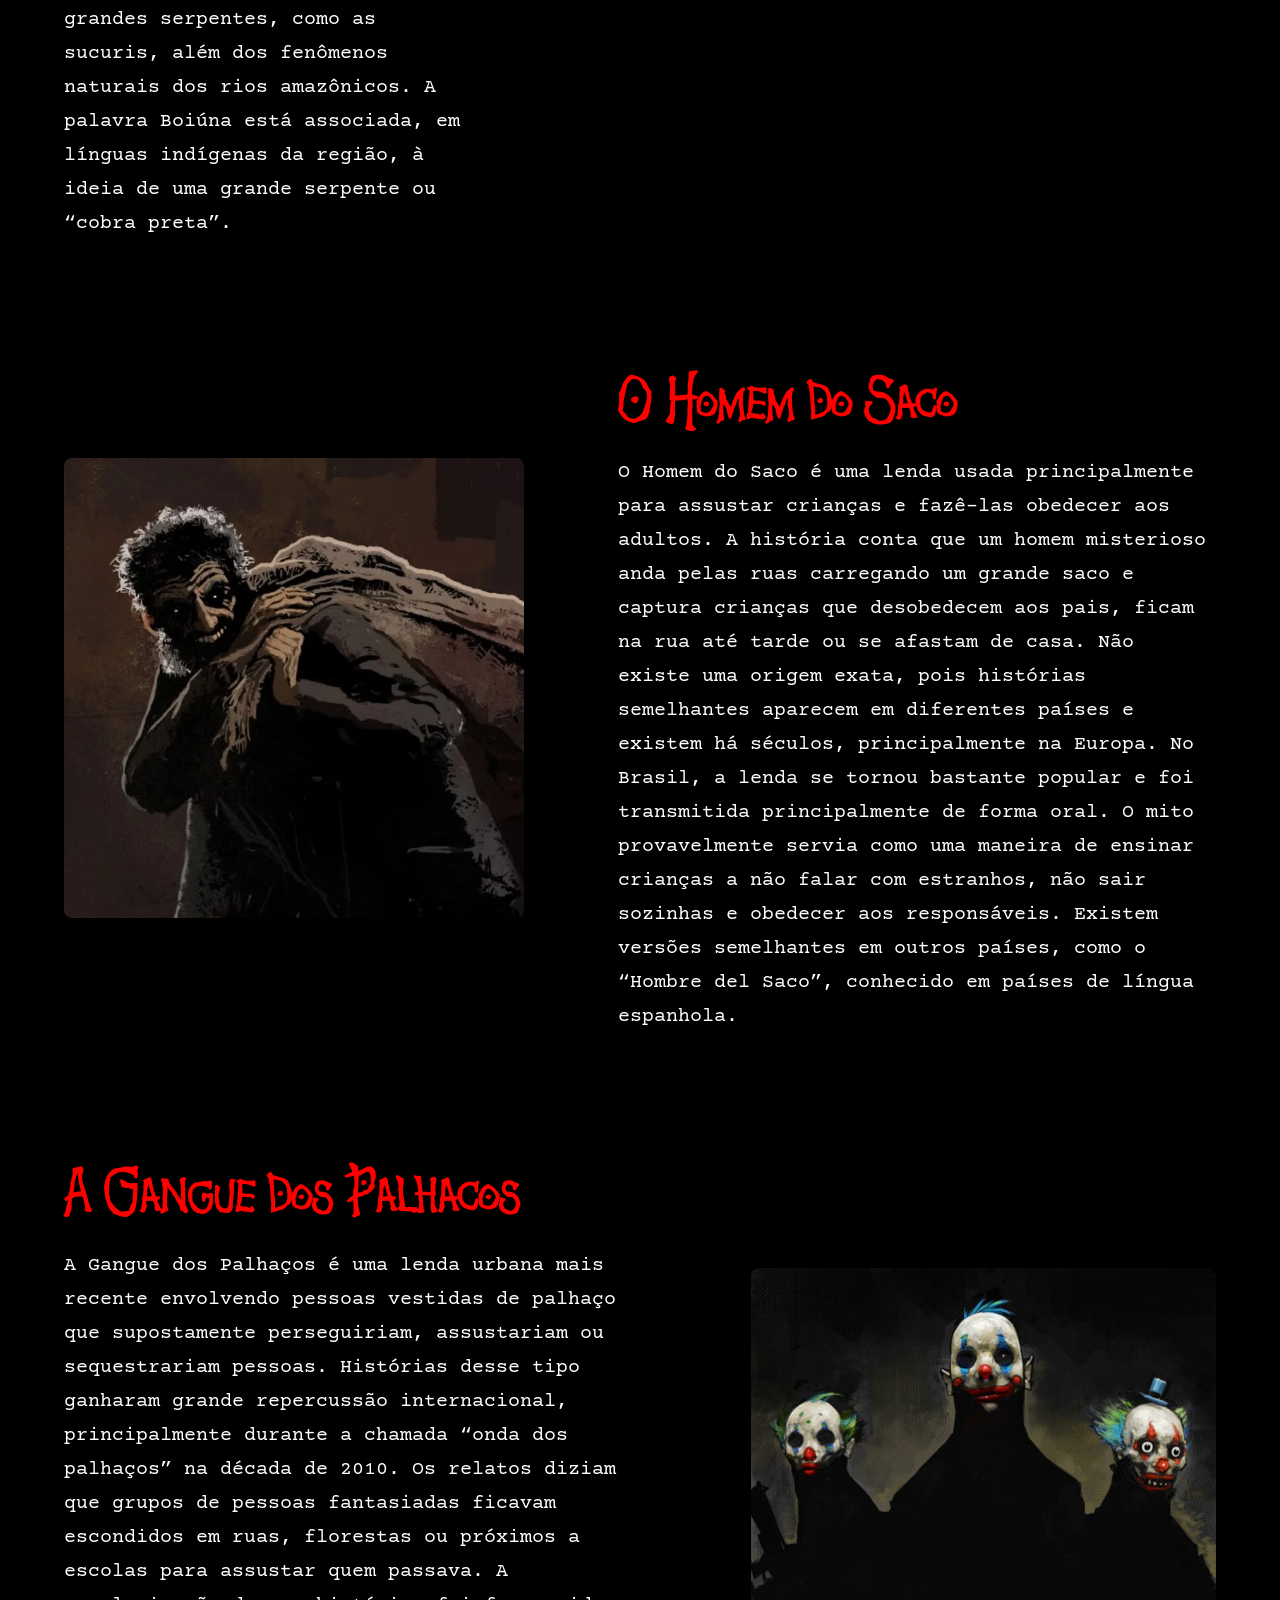
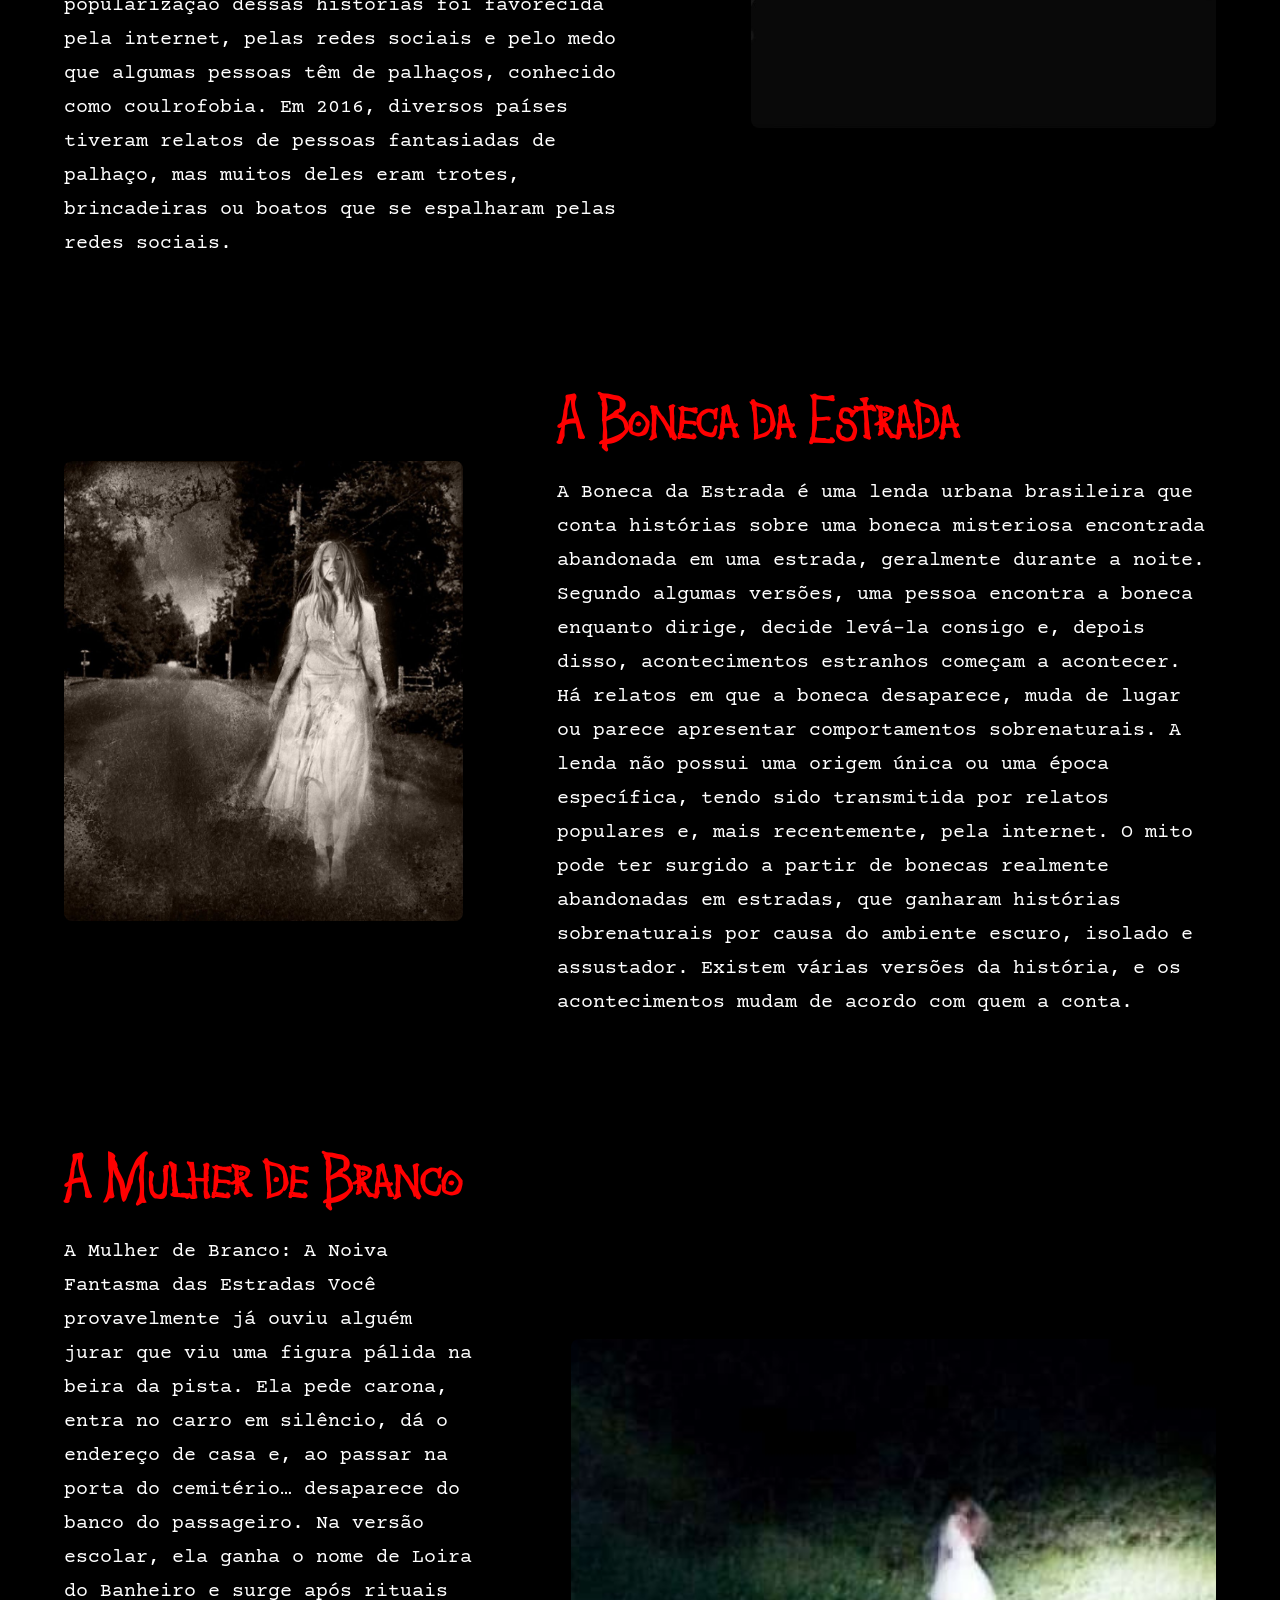
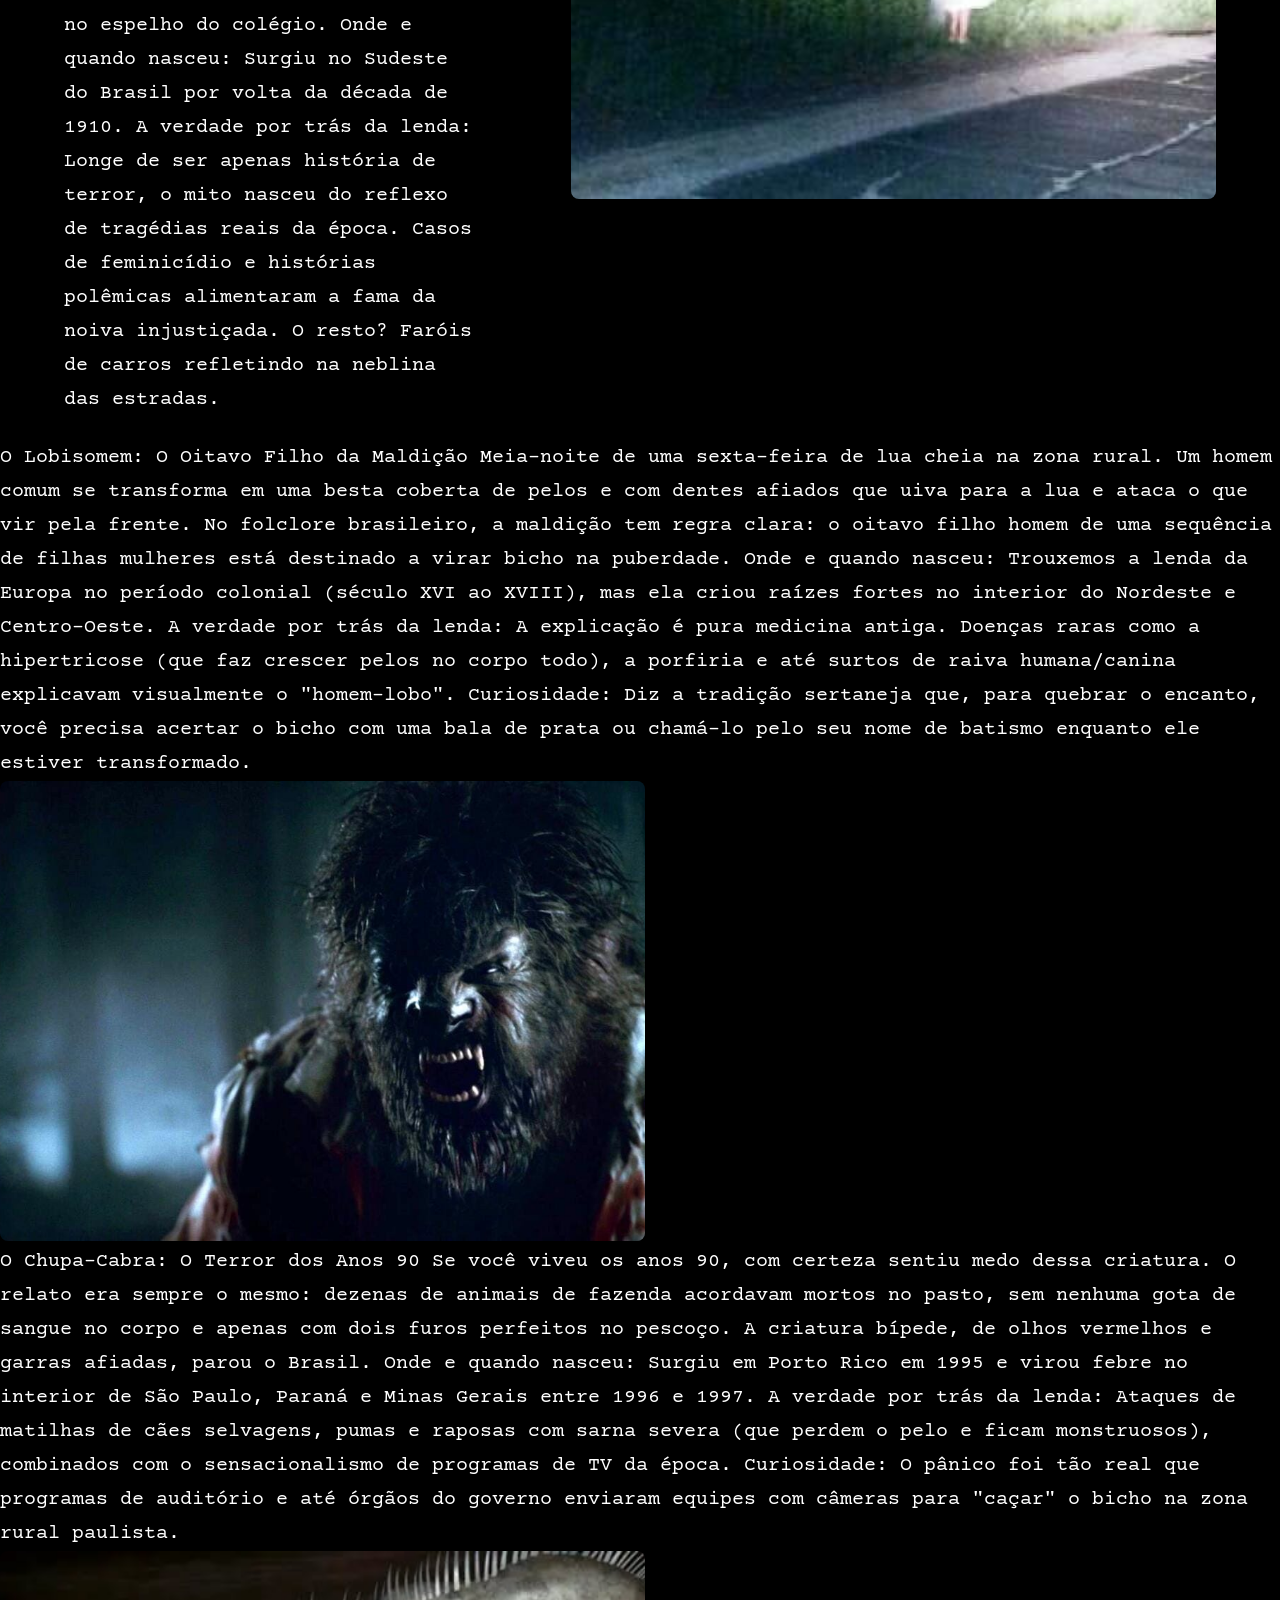
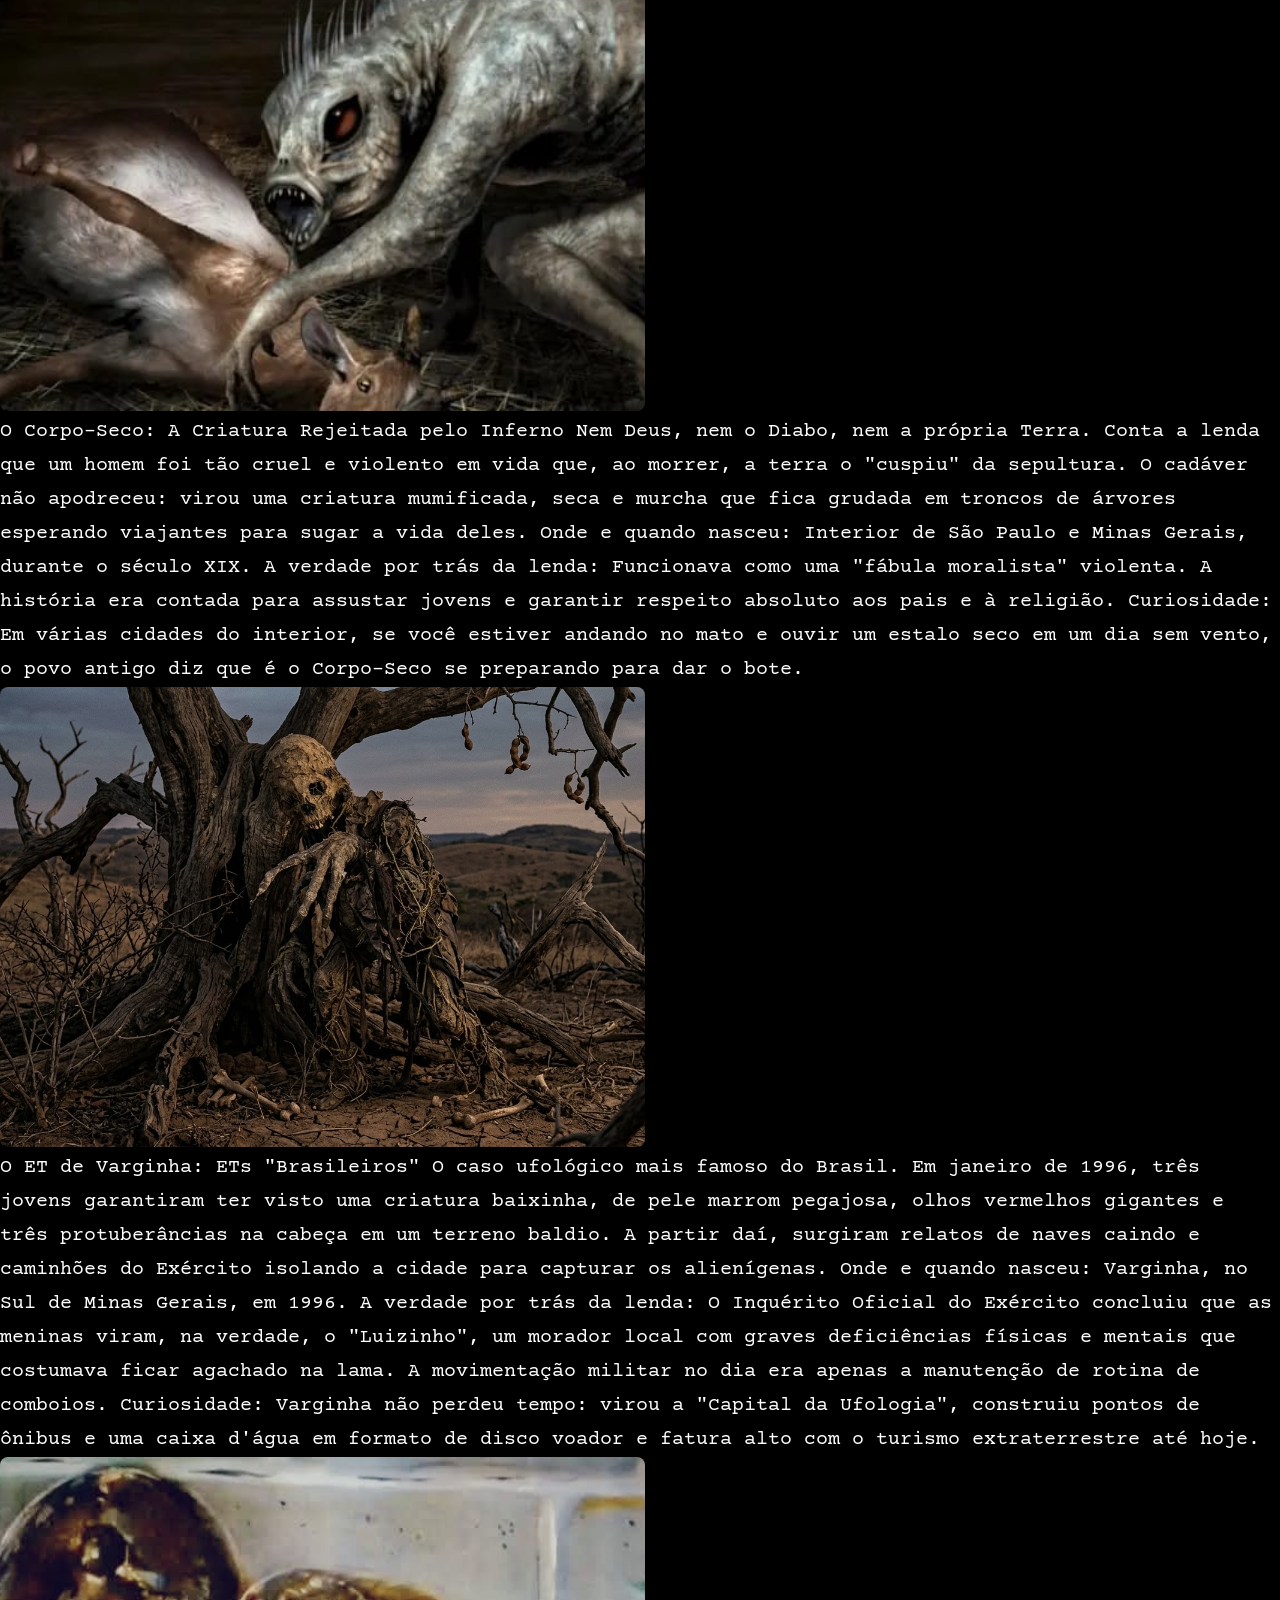
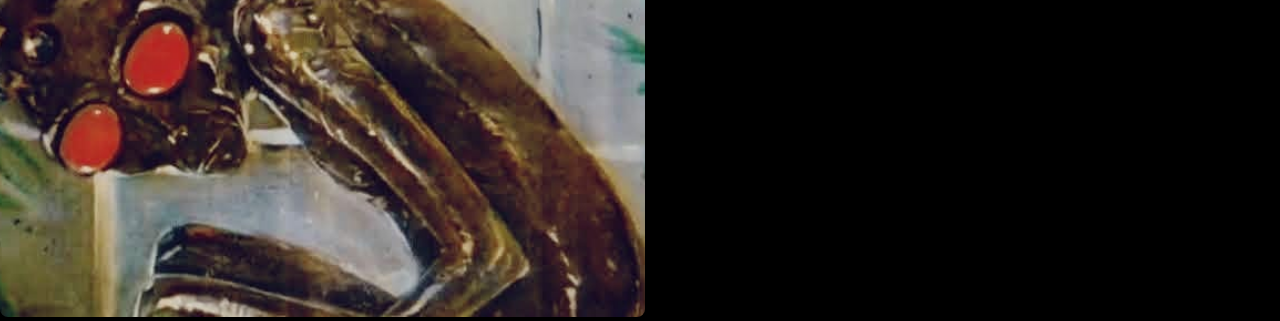
==== commit 29ed3c58: "git" ====
--- a/index.html
+++ b/index.html
@@ -16,7 +16,7 @@
     <div class="introducao">
         <p>Você já sentiu aquele arrepio na espinha ao passar por uma estrada escura à noite ou ouviu um barulho estranho no quintal e lembrou das velhas histórias que seus avós contavam? As lendas urbanas brasileiras fazem parte do imaginário popular há gerações, misturando o rico folclore brasileiro com relatos assustadores que desafiam a lógica e a ciência. De aparições misteriosas em rodovias a criaturas bizarras que aterrorizam o interior do país, os mitos do Brasil passeiam entre o fascínio e o medo real. Muitas dessas histórias de terror brasileiras nasceram de fatos históricos, mal-entendidos e boatos que ganharam vida própria na mídia e na boca do povo, tornando-se verdadeiros fenômenos culturais. Se você é fã de mistérios, contos de assombração e quer descobrir o que é verdade, o que é exagero e o que é pura ficção por trás dos casos mais famosos do país, veio ao lugar certo. Prepare-se para explorar as origens, os fatos ocultos e os segredos das lendas mais temidas do Brasil!</p>
         
-        <img src="./img/img1.png" alt="">
+        <img src="./img/img1.png" alt="Livro velho e desgastado aberto escrito 'Sua história começa aqui...'">
     </div>
 
     <hr>
@@ -32,39 +32,57 @@
         </div>
 
         <div class="cobra">
-            <p>A Cobra Grande, também conhecida como Boiúna, é uma antiga lenda da região amazônica, especialmente presente entre comunidades ribeirinhas e povos indígenas. Segundo a história, uma enorme serpente viveria nas profundezas dos rios e seria tão grande que conseguiria virar barcos, provocar grandes ondas e assustar pessoas. Algumas versões dizem que seus olhos brilhavam durante a noite e que ela poderia se transformar em outros seres. A lenda possui origem muito antiga e faz parte das tradições indígenas amazônicas, sendo transmitida oralmente antes mesmo da chegada dos europeus. O mito pode ter sido influenciado pela existência de grandes serpentes, como as sucuris, além dos fenômenos naturais dos rios amazônicos. A palavra Boiúna está associada, em línguas indígenas da região, à ideia de uma grande serpente ou “cobra preta”.</p>
+            <div class="conteudo-cobra">
+                <h2>A Cobra Grande</h2>
+                <p>A Cobra Grande, também conhecida como Boiúna, é uma antiga lenda da região amazônica, especialmente presente entre comunidades ribeirinhas e povos indígenas. Segundo a história, uma enorme serpente viveria nas profundezas dos rios e seria tão grande que conseguiria virar barcos, provocar grandes ondas e assustar pessoas. Algumas versões dizem que seus olhos brilhavam durante a noite e que ela poderia se transformar em outros seres. A lenda possui origem muito antiga e faz parte das tradições indígenas amazônicas, sendo transmitida oralmente antes mesmo da chegada dos europeus. O mito pode ter sido influenciado pela existência de grandes serpentes, como as sucuris, além dos fenômenos naturais dos rios amazônicos. A palavra Boiúna está associada, em línguas indígenas da região, à ideia de uma grande serpente ou “cobra preta”.</p>
+            </div>
 
-            <img src="./img/cobra.jpeg" alt=""Representação sombria da Cobra Grande Boiúna, gigantesca serpente mítica do folclore amazônico.">
+            <img src="./img/cobra.jpeg" alt="Representação sombria da Cobra Grande Boiúna, gigantesca serpente mítica do folclore amazônico.">
         </div>
 
         <div class="saco">
-            <p>O Homem do Saco é uma lenda usada principalmente para assustar crianças e fazê-las obedecer aos adultos. A história conta que um homem misterioso anda pelas ruas carregando um grande saco e captura crianças que desobedecem aos pais, ficam na rua até tarde ou se afastam de casa. Não existe uma origem exata, pois histórias semelhantes aparecem em diferentes países e existem há séculos, principalmente na Europa. No Brasil, a lenda se tornou bastante popular e foi transmitida principalmente de forma oral. O mito provavelmente servia como uma maneira de ensinar crianças a não falar com estranhos, não sair sozinhas e obedecer aos responsáveis. Existem versões semelhantes em outros países, como o “Hombre del Saco”, conhecido em países de língua espanhola.</p>
+            <div class="conteudo-saco">
+                <h2>O Homem do Saco</h2>
+                <p>O Homem do Saco é uma lenda usada principalmente para assustar crianças e fazê-las obedecer aos adultos. A história conta que um homem misterioso anda pelas ruas carregando um grande saco e captura crianças que desobedecem aos pais, ficam na rua até tarde ou se afastam de casa. Não existe uma origem exata, pois histórias semelhantes aparecem em diferentes países e existem há séculos, principalmente na Europa. No Brasil, a lenda se tornou bastante popular e foi transmitida principalmente de forma oral. O mito provavelmente servia como uma maneira de ensinar crianças a não falar com estranhos, não sair sozinhas e obedecer aos responsáveis. Existem versões semelhantes em outros países, como o “Hombre del Saco”, conhecido em países de língua espanhola.</p>   
+            </div>
 
-            <img src="./img/saco.jpeg" alt=""Imagem de terror do Homem do Saco, figura do folclore brasileiro que captura crianças, carregando um saco.">
+            <img src="./img/saco.jpeg" alt="Imagem de terror do Homem do Saco, figura do folclore brasileiro que captura crianças, carregando um saco.">
         </div>
 
         <div class="palhaco">
-            <p>A Gangue dos Palhaços é uma lenda urbana mais recente envolvendo pessoas vestidas de palhaço que supostamente perseguiriam, assustariam ou sequestrariam pessoas. Histórias desse tipo ganharam grande repercussão internacional, principalmente durante a chamada “onda dos palhaços” na década de 2010. Os relatos diziam que grupos de pessoas fantasiadas ficavam escondidos em ruas, florestas ou próximos a escolas para assustar quem passava. A popularização dessas histórias foi favorecida pela internet, pelas redes sociais e pelo medo que algumas pessoas têm de palhaços, conhecido como coulrofobia. Em 2016, diversos países tiveram relatos de pessoas fantasiadas de palhaço, mas muitos deles eram trotes, brincadeiras ou boatos que se espalharam pelas redes sociais.</p>
+            <div class="conteudo-palhaco">
+                <h2>A Gangue dos Palhacos</h2>
+                <p>A Gangue dos Palhaços é uma lenda urbana mais recente envolvendo pessoas vestidas de palhaço que supostamente perseguiriam, assustariam ou sequestrariam pessoas. Histórias desse tipo ganharam grande repercussão internacional, principalmente durante a chamada “onda dos palhaços” na década de 2010. Os relatos diziam que grupos de pessoas fantasiadas ficavam escondidos em ruas, florestas ou próximos a escolas para assustar quem passava. A popularização dessas histórias foi favorecida pela internet, pelas redes sociais e pelo medo que algumas pessoas têm de palhaços, conhecido como coulrofobia. Em 2016, diversos países tiveram relatos de pessoas fantasiadas de palhaço, mas muitos deles eram trotes, brincadeiras ou boatos que se espalharam pelas redes sociais.</p>
+            </div>
 
             <img src="./img/palhaco.jpeg" alt="Ilustração associada à Gangue dos Palhaços, lenda urbana sobre sequestro de crianças nos anos 90.">
         </div>
 
         <div class="boneca">
-            <p>A Boneca da Estrada é uma lenda urbana brasileira que conta histórias sobre uma boneca misteriosa encontrada abandonada em uma estrada, geralmente durante a noite. Segundo algumas versões, uma pessoa encontra a boneca enquanto dirige, decide levá-la consigo e, depois disso, acontecimentos estranhos começam a acontecer. Há relatos em que a boneca desaparece, muda de lugar ou parece apresentar comportamentos sobrenaturais. A lenda não possui uma origem única ou uma época específica, tendo sido transmitida por relatos populares e, mais recentemente, pela internet. O mito pode ter surgido a partir de bonecas realmente abandonadas em estradas, que ganharam histórias sobrenaturais por causa do ambiente escuro, isolado e assustador. Existem várias versões da história, e os acontecimentos mudam de acordo com quem a conta.</p>
+            <div class="conteudo-boneca">
+                <h2>A Boneca da Estrada</h2>
+                <p>A Boneca da Estrada é uma lenda urbana brasileira que conta histórias sobre uma boneca misteriosa encontrada abandonada em uma estrada, geralmente durante a noite. Segundo algumas versões, uma pessoa encontra a boneca enquanto dirige, decide levá-la consigo e, depois disso, acontecimentos estranhos começam a acontecer. Há relatos em que a boneca desaparece, muda de lugar ou parece apresentar comportamentos sobrenaturais. A lenda não possui uma origem única ou uma época específica, tendo sido transmitida por relatos populares e, mais recentemente, pela internet. O mito pode ter surgido a partir de bonecas realmente abandonadas em estradas, que ganharam histórias sobrenaturais por causa do ambiente escuro, isolado e assustador. Existem várias versões da história, e os acontecimentos mudam de acordo com quem a conta.</p>
+            </div>
 
             <img src="./img/boneca.jpeg" alt="Close-up de terror da Boneca da Estrada, lenda urbana de assombração, abandonada no acostamento de uma rodovia escura.">
         </div>
 
         <div class="mulher">
-            <p>A Mulher de Branco: A Noiva Fantasma das Estradas
-            Você provavelmente já ouviu alguém jurar que viu uma figura pálida na beira da pista. Ela pede carona, entra no carro em silêncio, dá o endereço de casa e, ao passar na porta do cemitério… desaparece do banco do passageiro. Na versão escolar, ela ganha o nome de Loira do Banheiro e surge após rituais no espelho do colégio.
-            Onde e quando nasceu: Surgiu no Sudeste do Brasil por volta da década de 1910.
-            A verdade por trás da lenda: Longe de ser apenas história de terror, o mito nasceu do reflexo de tragédias reais da época. Casos de feminicídio e histórias polêmicas alimentaram a fama da noiva injustiçada. O resto? Faróis de carros refletindo na neblina das estradas.</p>
+            <div class="conteudo-mulher">
+                <h2>A Mulher de Branco</h2>
+                <p>A Mulher de Branco: A Noiva Fantasma das Estradas
+                Você provavelmente já ouviu alguém jurar que viu uma figura pálida na beira da pista. Ela pede carona, entra no carro em silêncio, dá o endereço de casa e, ao passar na porta do cemitério… desaparece do banco do passageiro. Na versão escolar, ela ganha o nome de Loira do Banheiro e surge após rituais no espelho do colégio.
+                Onde e quando nasceu: Surgiu no Sudeste do Brasil por volta da década de 1910.
+                A verdade por trás da lenda: Longe de ser apenas história de terror, o mito nasceu do reflexo de tragédias reais da época. Casos de feminicídio e histórias polêmicas alimentaram a fama da noiva injustiçada. O resto? Faróis de carros refletindo na neblina das estradas.</p>
+            </div>
 
             <img src="./img/mulher.jpeg" alt="Cena noturna de estrada com a aparição da Mulher de Branco, lenda brasileira de fantasma pedindo carona com vestido de noiva.">
         </div>
 
         <div class="lobisomem">
+            <div class="conteudo-lobisomem">
+                <h2></h2>
+            </div>
             <p>O Lobisomem: O Oitavo Filho da Maldição
             Meia-noite de uma sexta-feira de lua cheia na zona rural. Um homem comum se transforma em uma besta coberta de pelos e com dentes afiados que uiva para a lua e ataca o que vir pela frente. No folclore brasileiro, a maldição tem regra clara: o oitavo filho homem de uma sequência de filhas mulheres está destinado a virar bicho na puberdade.
             Onde e quando nasceu: Trouxemos a lenda da Europa no período colonial (século XVI ao XVIII), mas ela criou raízes fortes no interior do Nordeste e Centro-Oeste.
--- a/style.css
+++ b/style.css
@@ -43,18 +43,19 @@
 img {
     border-radius: 8px;
     flex: 1;
-    width: auto;
+    width: 645px;
     height: 460px;
     object-fit: cover;
 }
 
-.introducao, .loira {
+.introducao, .loira, .cobra, .saco, .palhaco, .boneca, .mulher {
     width: 90%;
     max-width: 1500px;
     margin: 0 auto;
     display: flex;
     align-items: center;
     gap: 94px;
+    margin-top: 100px;
 
 
     p {
@@ -72,11 +73,11 @@
     opacity: 0.5;
 }
 
-.loira {
+.loira, .saco, .boneca {
     flex-direction: row-reverse;
 }    
 
 .conteudo-loira {
     flex: 1;
     max-width: 750px;
-}+}
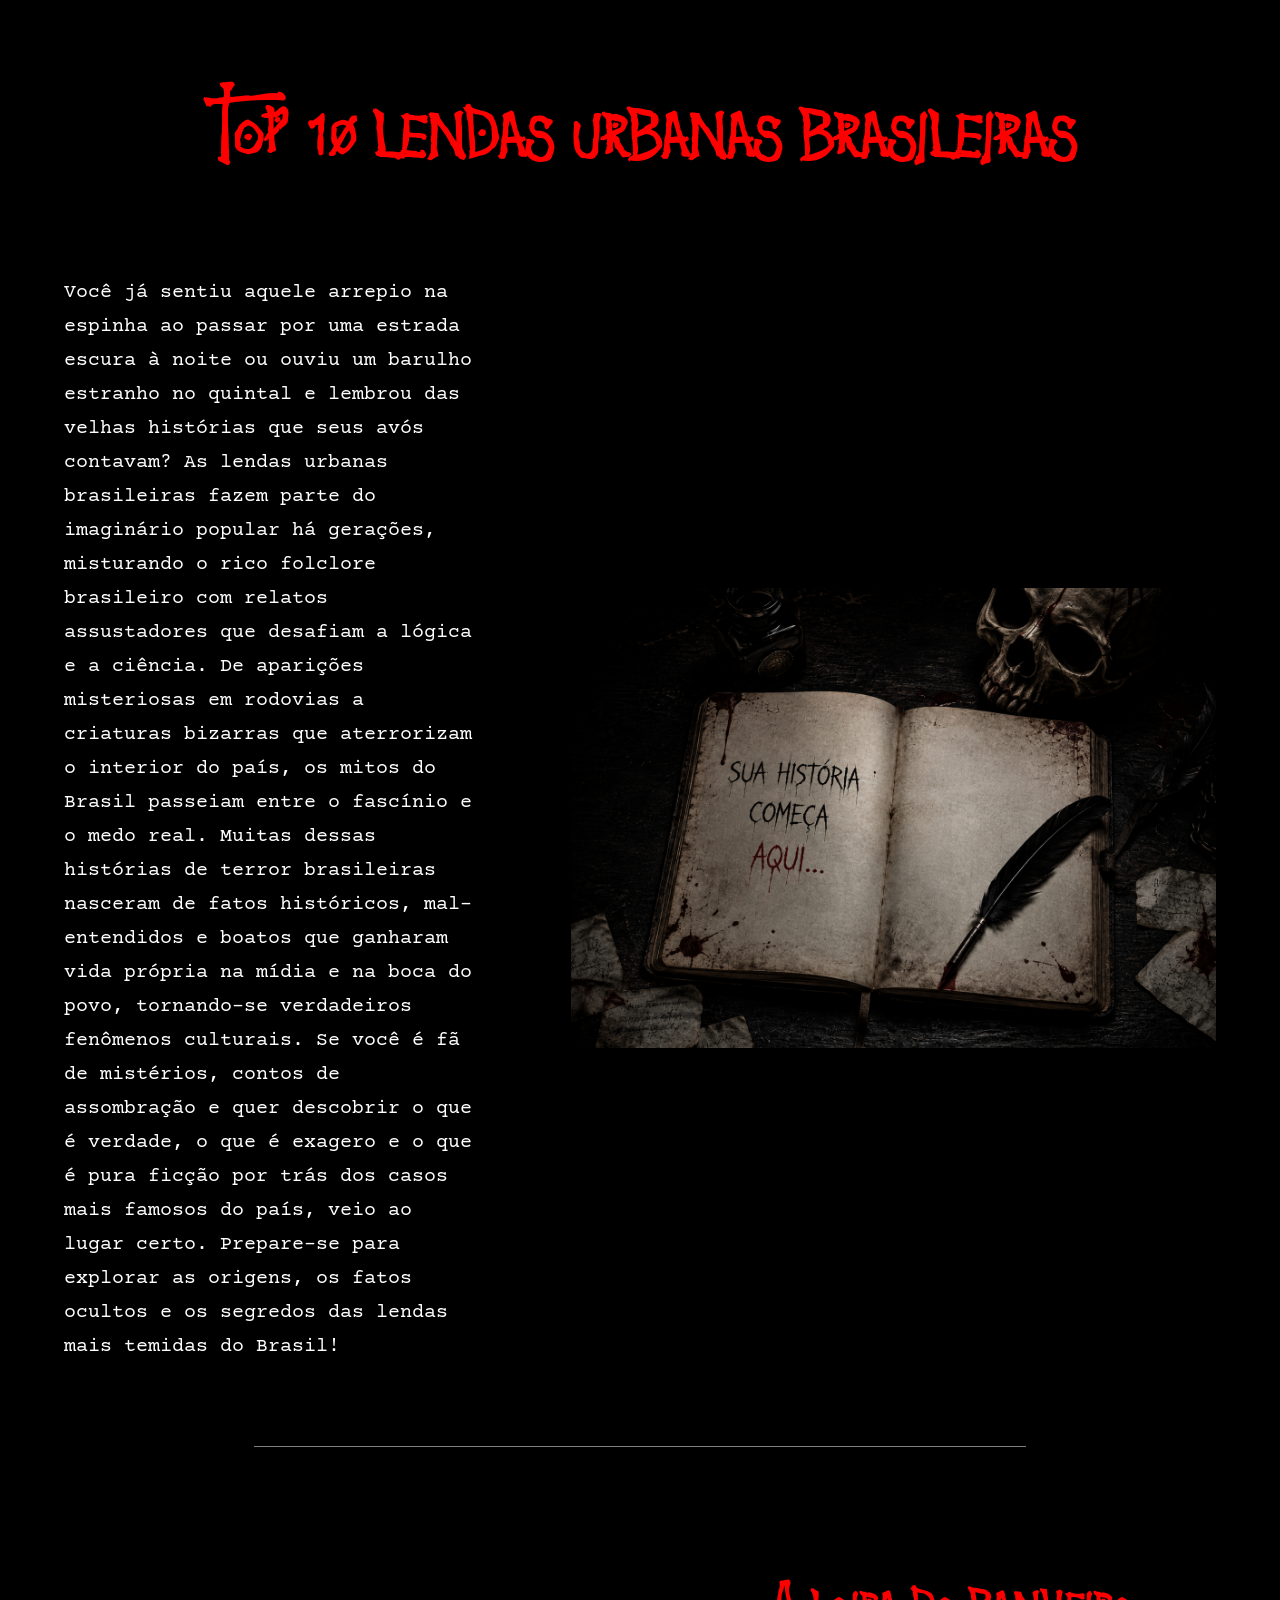
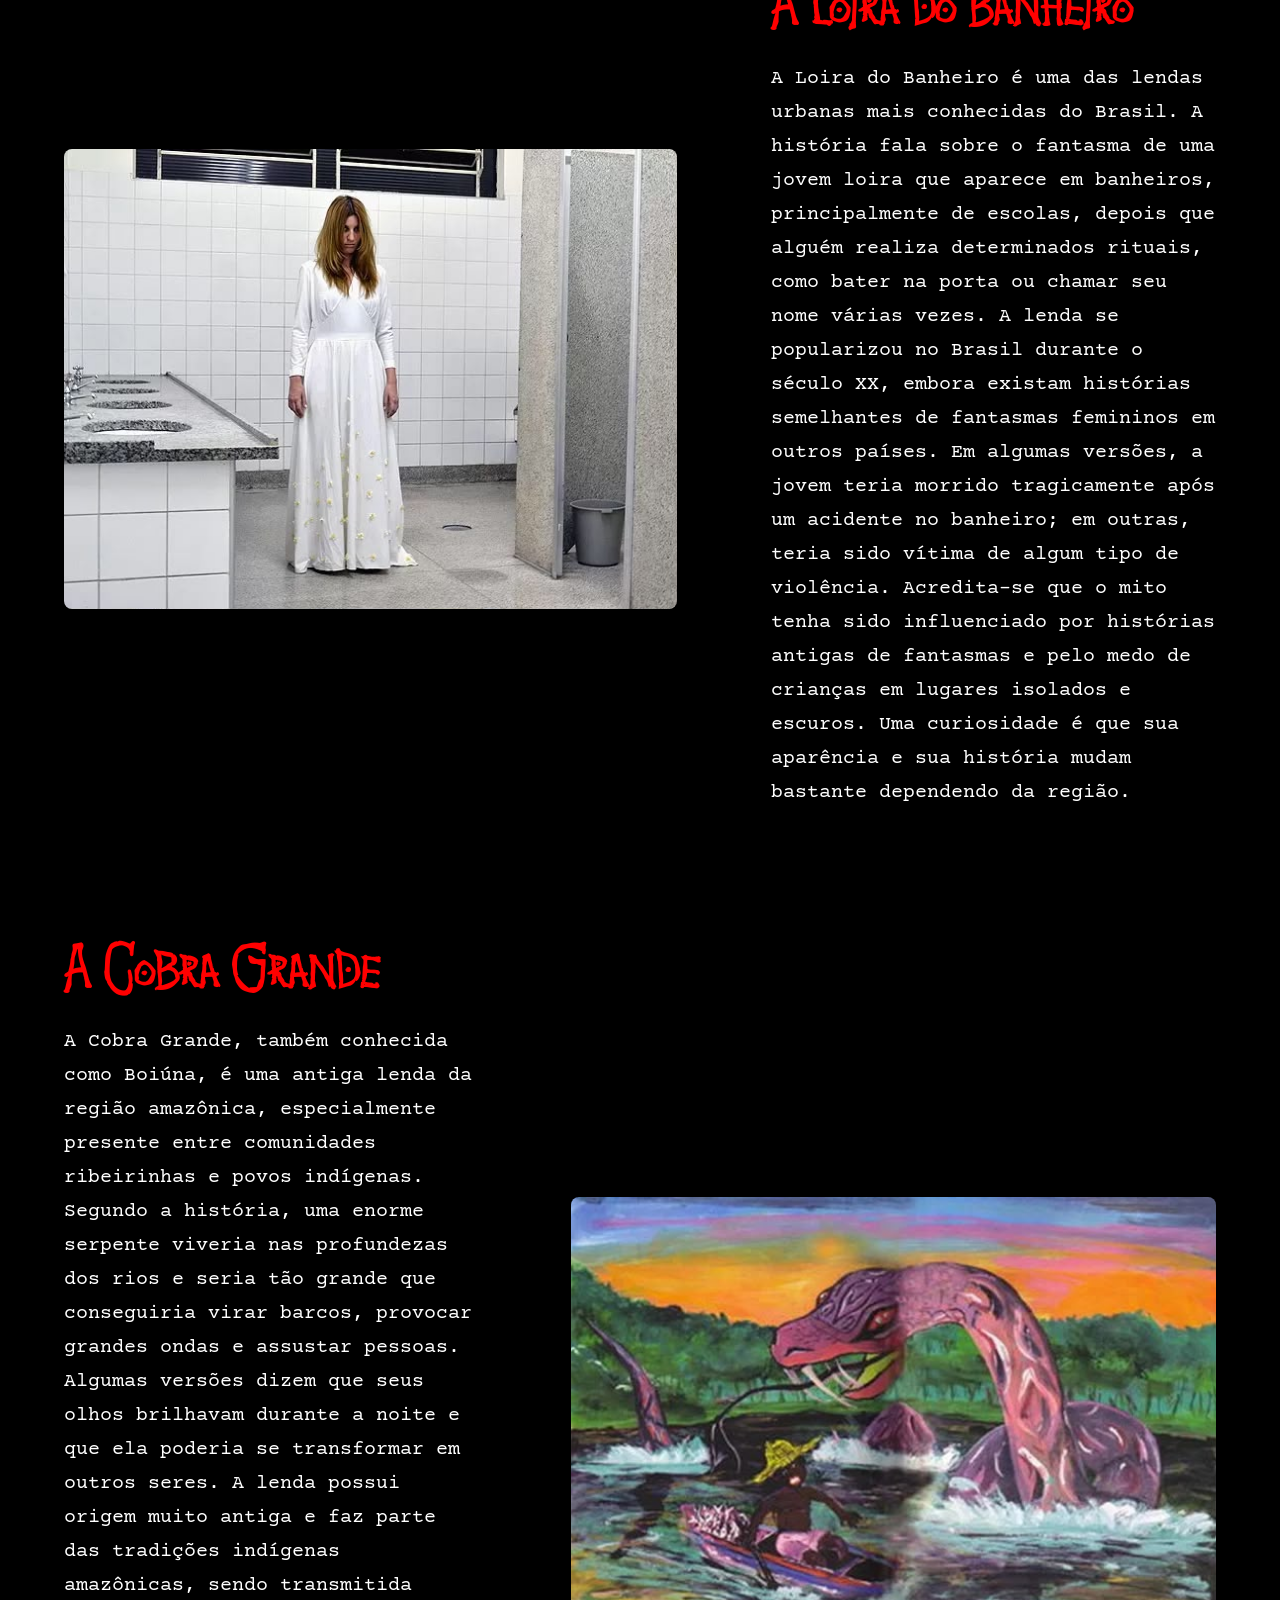
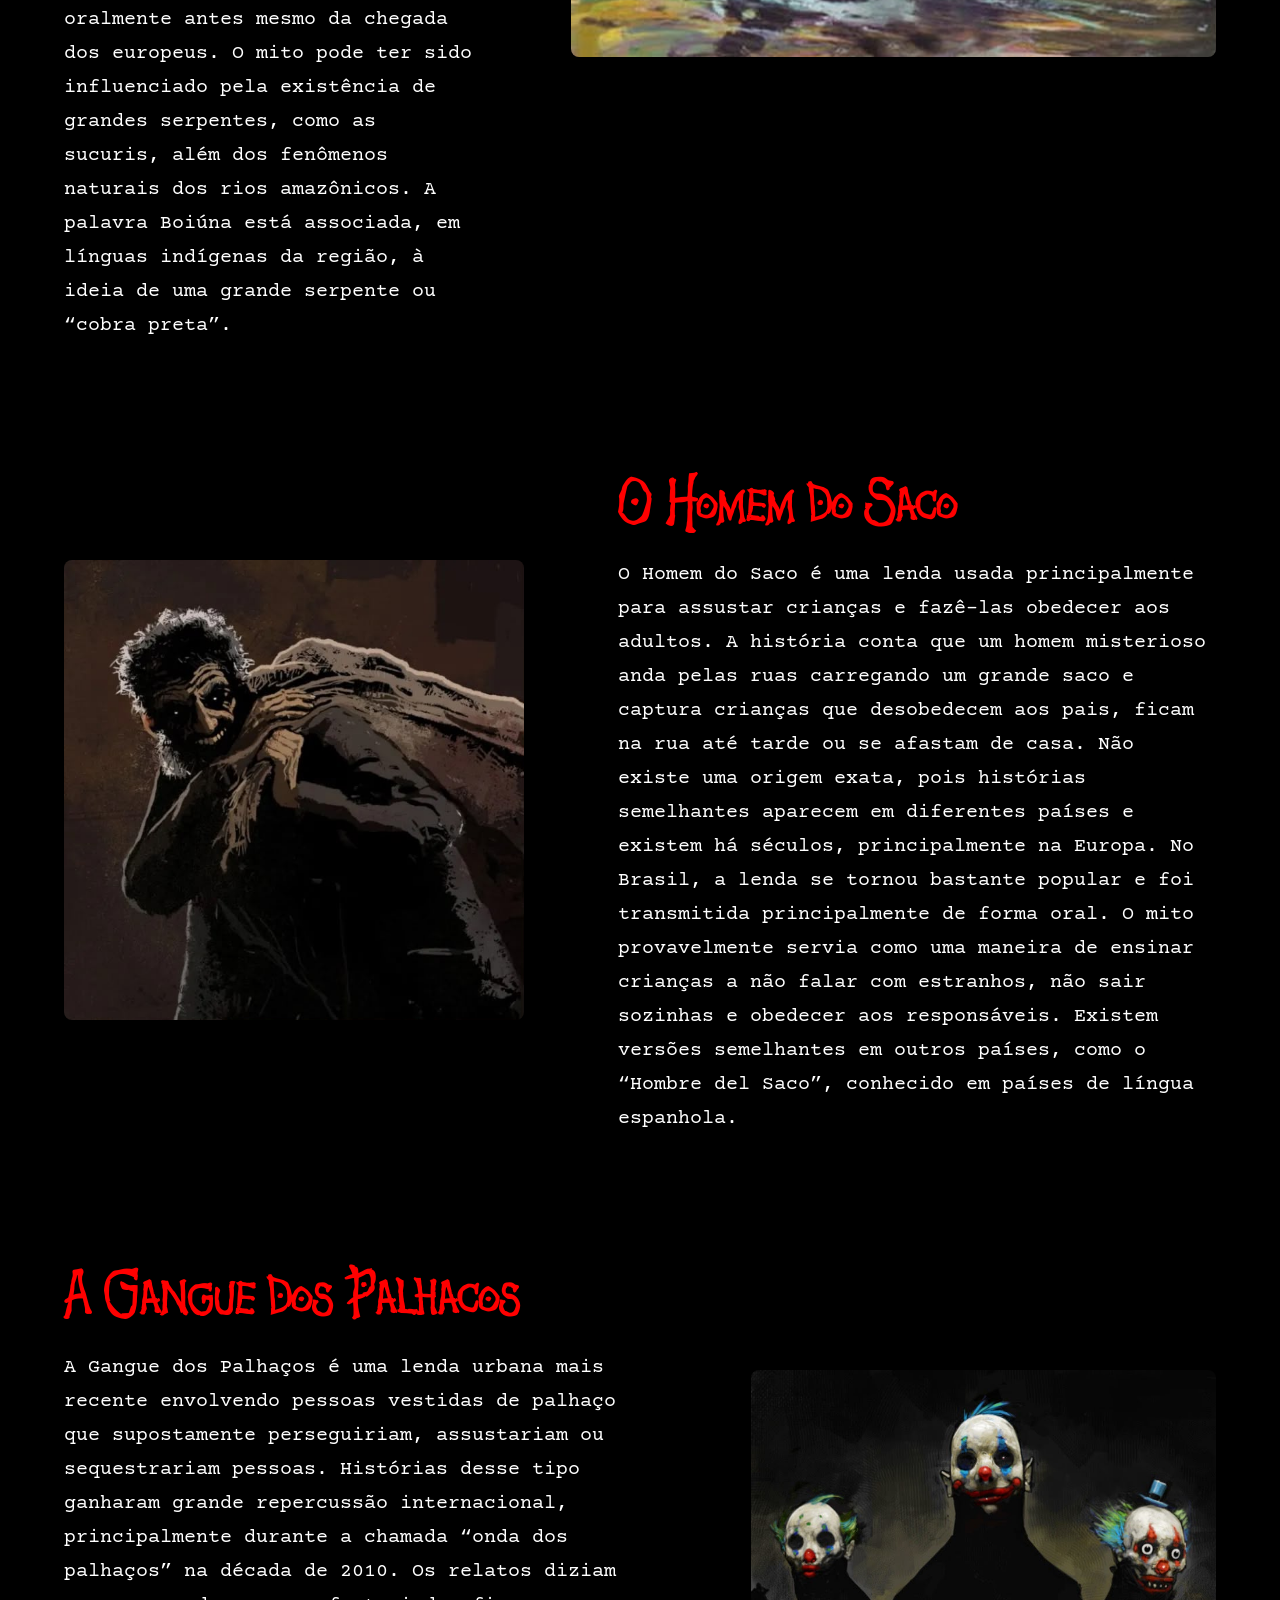
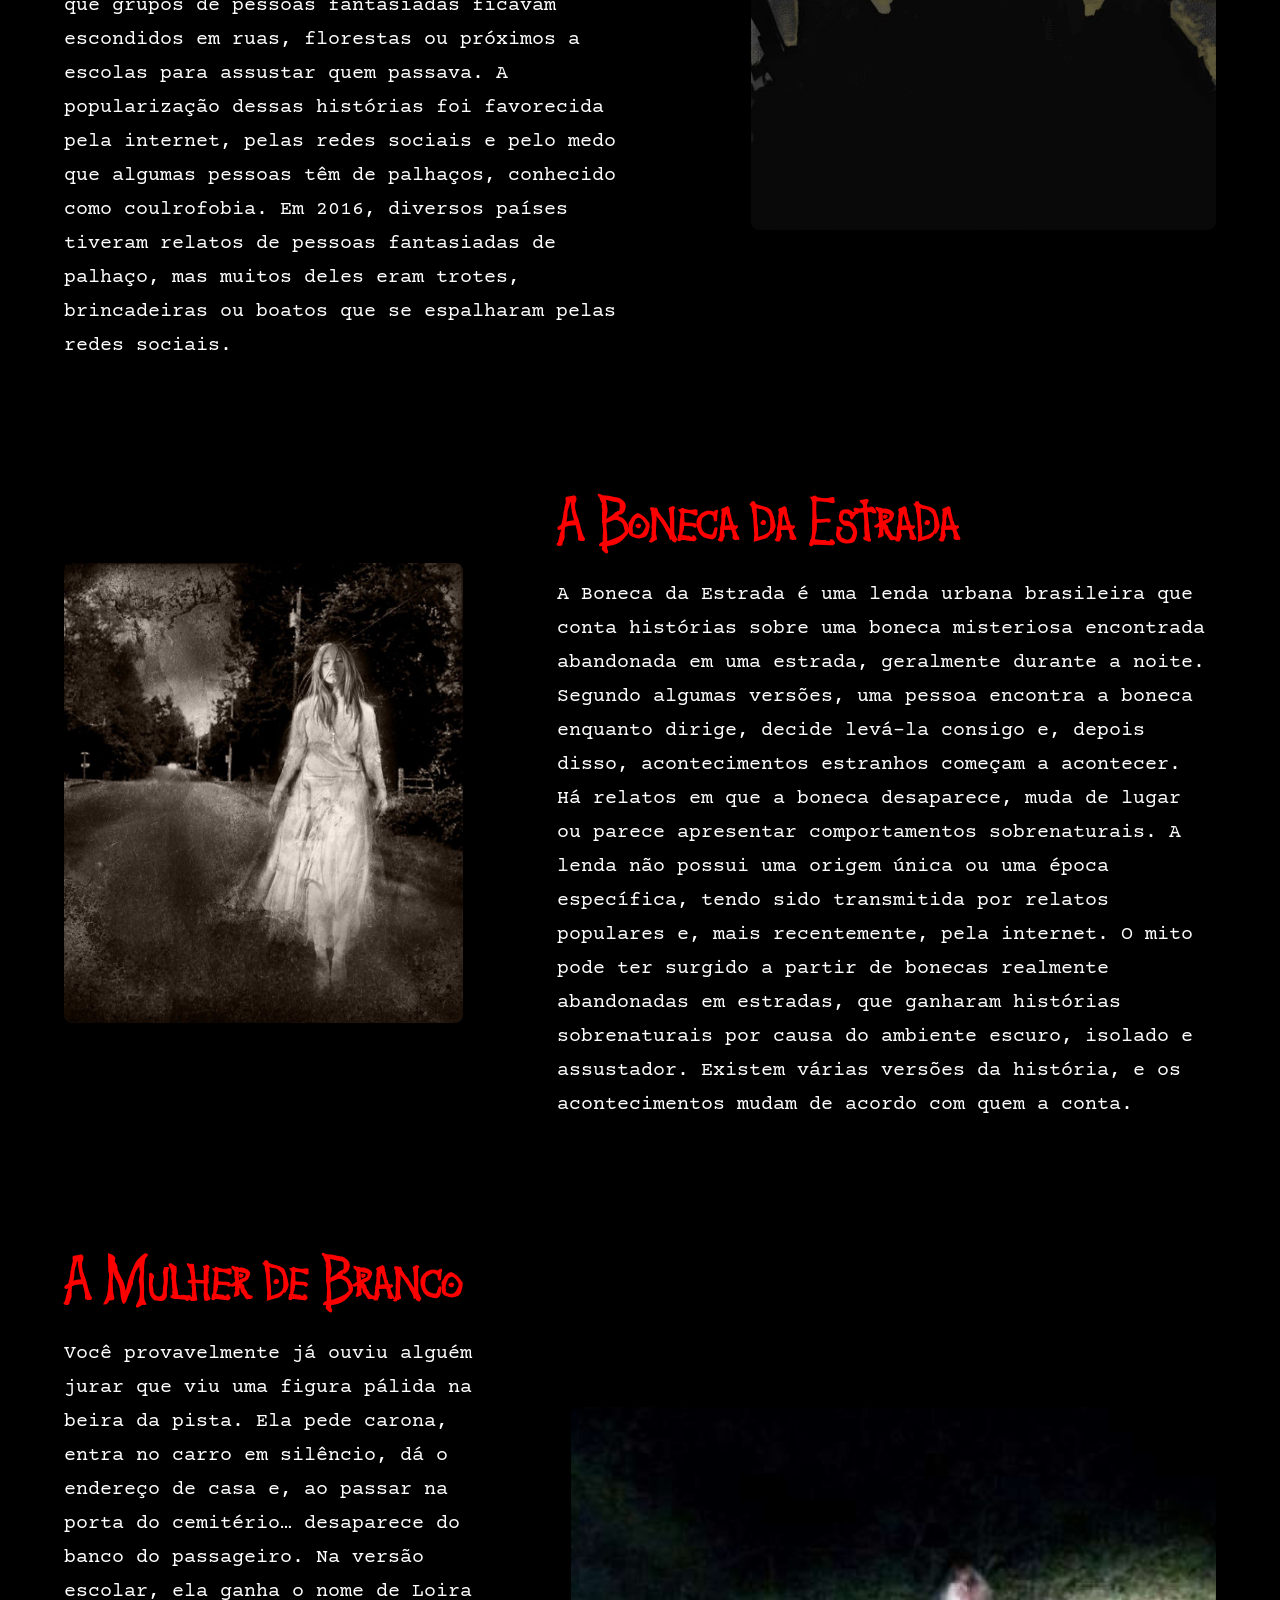
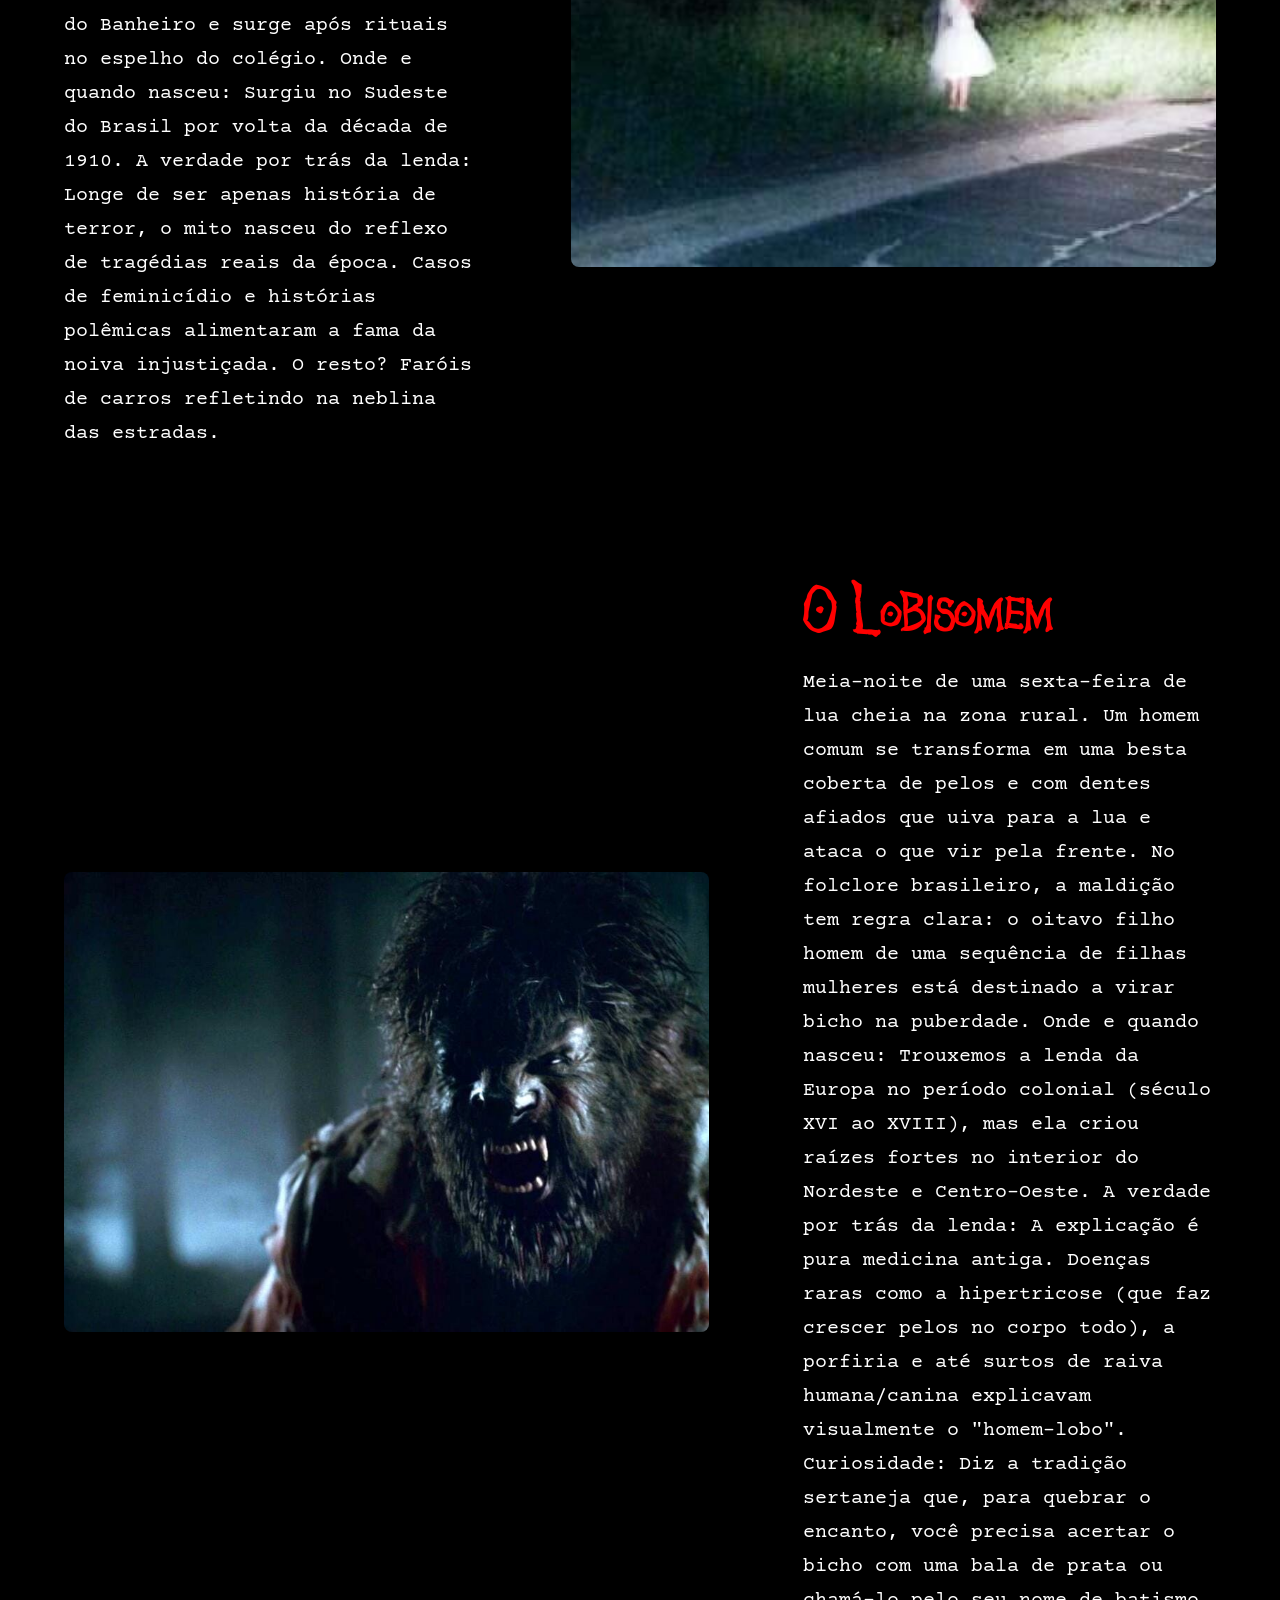
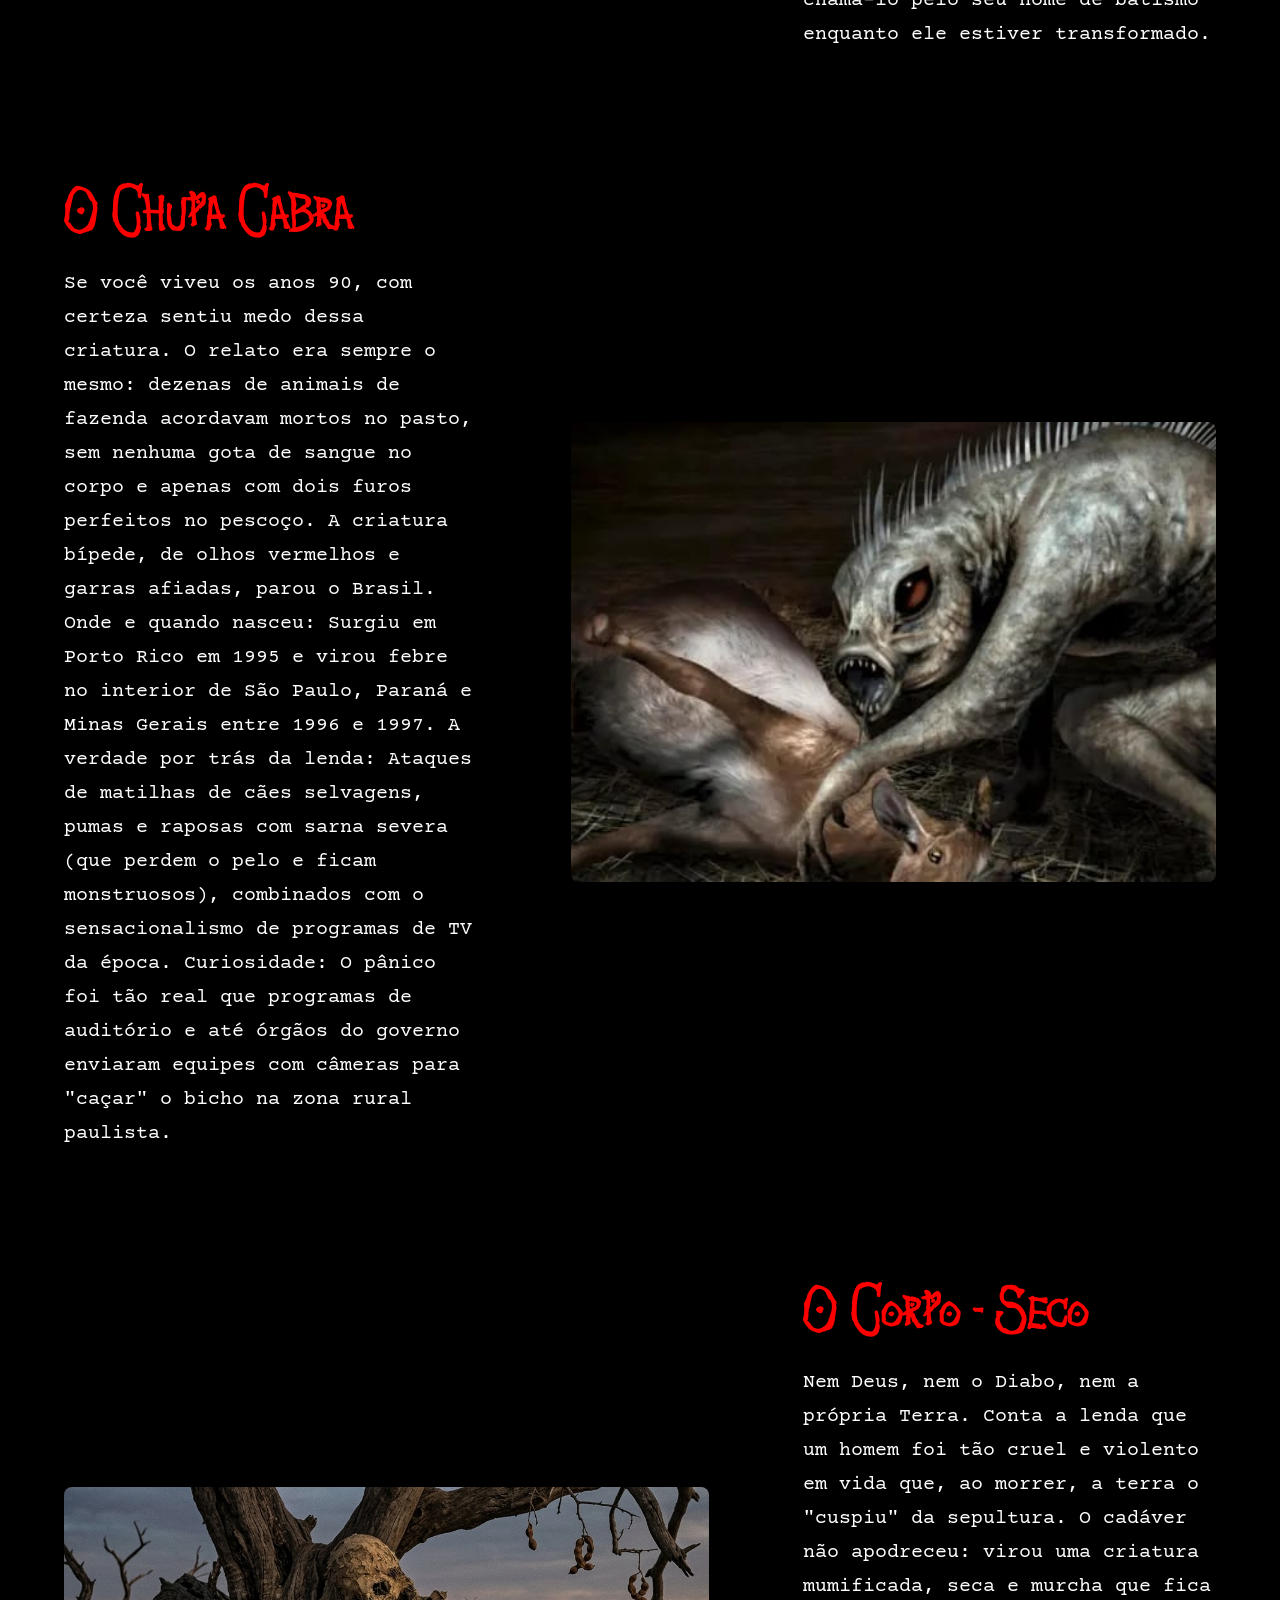
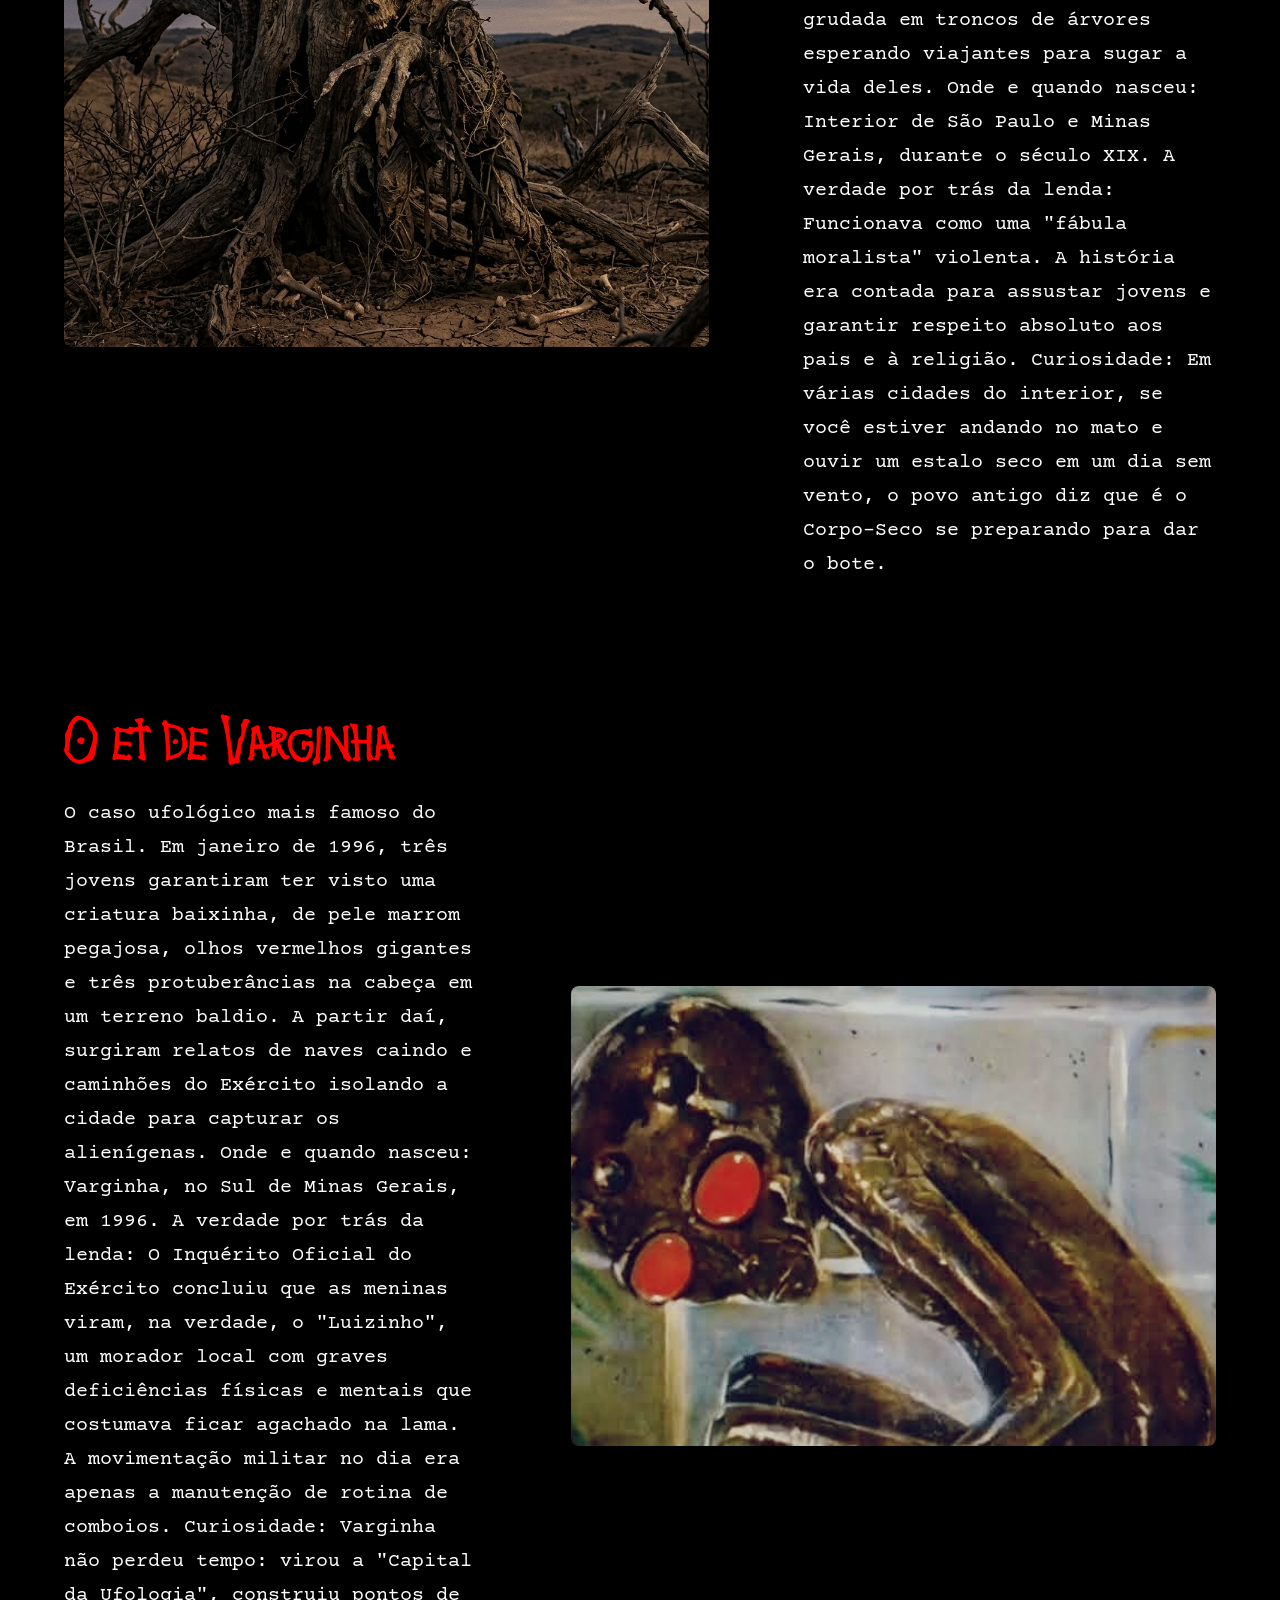
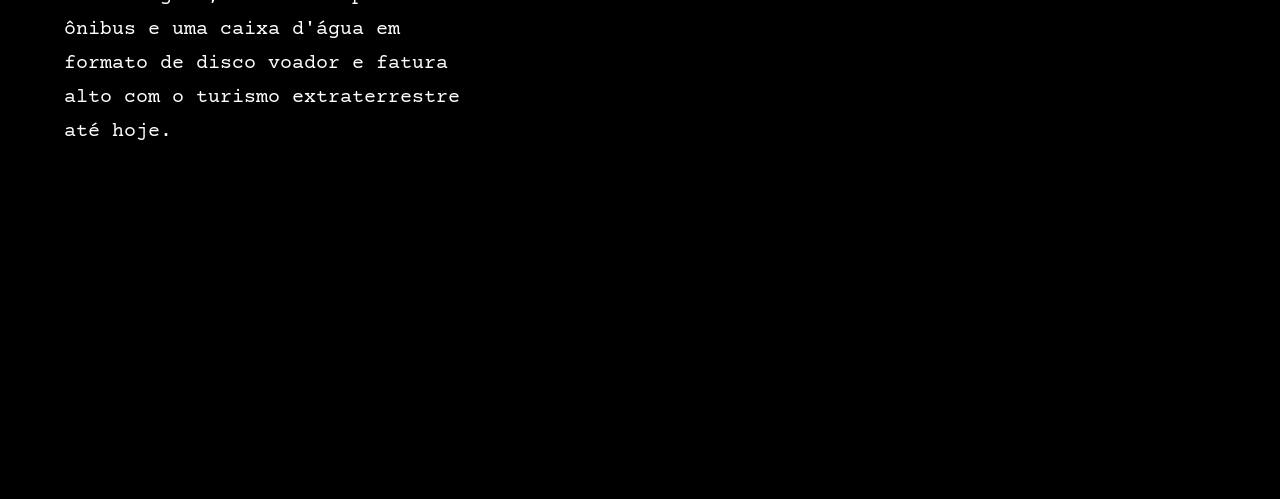
==== commit 80eb15b8: "FINALIZADO" ====
--- a/index.html
+++ b/index.html
@@ -16,7 +16,7 @@
     <div class="introducao">
         <p>Você já sentiu aquele arrepio na espinha ao passar por uma estrada escura à noite ou ouviu um barulho estranho no quintal e lembrou das velhas histórias que seus avós contavam? As lendas urbanas brasileiras fazem parte do imaginário popular há gerações, misturando o rico folclore brasileiro com relatos assustadores que desafiam a lógica e a ciência. De aparições misteriosas em rodovias a criaturas bizarras que aterrorizam o interior do país, os mitos do Brasil passeiam entre o fascínio e o medo real. Muitas dessas histórias de terror brasileiras nasceram de fatos históricos, mal-entendidos e boatos que ganharam vida própria na mídia e na boca do povo, tornando-se verdadeiros fenômenos culturais. Se você é fã de mistérios, contos de assombração e quer descobrir o que é verdade, o que é exagero e o que é pura ficção por trás dos casos mais famosos do país, veio ao lugar certo. Prepare-se para explorar as origens, os fatos ocultos e os segredos das lendas mais temidas do Brasil!</p>
         
-        <img src="./img/img1.png" alt="Livro velho e desgastado aberto escrito 'Sua história começa aqui...'">
+        <a href="./susto.html"><img src="./img/img1.png" alt="Livro velho e desgastado aberto escrito 'Sua história começa aqui...'"></a>
     </div>
 
     <hr>
@@ -70,8 +70,7 @@
         <div class="mulher">
             <div class="conteudo-mulher">
                 <h2>A Mulher de Branco</h2>
-                <p>A Mulher de Branco: A Noiva Fantasma das Estradas
-                Você provavelmente já ouviu alguém jurar que viu uma figura pálida na beira da pista. Ela pede carona, entra no carro em silêncio, dá o endereço de casa e, ao passar na porta do cemitério… desaparece do banco do passageiro. Na versão escolar, ela ganha o nome de Loira do Banheiro e surge após rituais no espelho do colégio.
+                <p>Você provavelmente já ouviu alguém jurar que viu uma figura pálida na beira da pista. Ela pede carona, entra no carro em silêncio, dá o endereço de casa e, ao passar na porta do cemitério… desaparece do banco do passageiro. Na versão escolar, ela ganha o nome de Loira do Banheiro e surge após rituais no espelho do colégio.
                 Onde e quando nasceu: Surgiu no Sudeste do Brasil por volta da década de 1910.
                 A verdade por trás da lenda: Longe de ser apenas história de terror, o mito nasceu do reflexo de tragédias reais da época. Casos de feminicídio e histórias polêmicas alimentaram a fama da noiva injustiçada. O resto? Faróis de carros refletindo na neblina das estradas.</p>
             </div>
@@ -81,43 +80,48 @@
 
         <div class="lobisomem">
             <div class="conteudo-lobisomem">
-                <h2></h2>
+                <h2>O Lobisomem</h2>
+                <p>Meia-noite de uma sexta-feira de lua cheia na zona rural. Um homem comum se transforma em uma besta coberta de pelos e com dentes afiados que uiva para a lua e ataca o que vir pela frente. No folclore brasileiro, a maldição tem regra clara: o oitavo filho homem de uma sequência de filhas mulheres está destinado a virar bicho na puberdade.
+                Onde e quando nasceu: Trouxemos a lenda da Europa no período colonial (século XVI ao XVIII), mas ela criou raízes fortes no interior do Nordeste e Centro-Oeste.
+                A verdade por trás da lenda: A explicação é pura medicina antiga. Doenças raras como a hipertricose (que faz crescer pelos no corpo todo), a porfiria e até surtos de raiva humana/canina explicavam visualmente o "homem-lobo".
+                Curiosidade: Diz a tradição sertaneja que, para quebrar o encanto, você precisa acertar o bicho com uma bala de prata ou chamá-lo pelo seu nome de batismo enquanto ele estiver transformado.</p>
             </div>
-            <p>O Lobisomem: O Oitavo Filho da Maldição
-            Meia-noite de uma sexta-feira de lua cheia na zona rural. Um homem comum se transforma em uma besta coberta de pelos e com dentes afiados que uiva para a lua e ataca o que vir pela frente. No folclore brasileiro, a maldição tem regra clara: o oitavo filho homem de uma sequência de filhas mulheres está destinado a virar bicho na puberdade.
-            Onde e quando nasceu: Trouxemos a lenda da Europa no período colonial (século XVI ao XVIII), mas ela criou raízes fortes no interior do Nordeste e Centro-Oeste.
-            A verdade por trás da lenda: A explicação é pura medicina antiga. Doenças raras como a hipertricose (que faz crescer pelos no corpo todo), a porfiria e até surtos de raiva humana/canina explicavam visualmente o "homem-lobo".
-            Curiosidade: Diz a tradição sertaneja que, para quebrar o encanto, você precisa acertar o bicho com uma bala de prata ou chamá-lo pelo seu nome de batismo enquanto ele estiver transformado.</p>
 
             <img src="./img/lobisomem.jpeg" alt="Imagem de um Lobisomem brasileiro em transformação, criatura do folclore rural.">
         </div>
 
         <div class="chupa">
-            <p>O Chupa-Cabra: O Terror dos Anos 90
-            Se você viveu os anos 90, com certeza sentiu medo dessa criatura. O relato era sempre o mesmo: dezenas de animais de fazenda acordavam mortos no pasto, sem nenhuma gota de sangue no corpo e apenas com dois furos perfeitos no pescoço. A criatura bípede, de olhos vermelhos e garras afiadas, parou o Brasil.
-            Onde e quando nasceu: Surgiu em Porto Rico em 1995 e virou febre no interior de São Paulo, Paraná e Minas Gerais entre 1996 e 1997.
-            A verdade por trás da lenda: Ataques de matilhas de cães selvagens, pumas e raposas com sarna severa (que perdem o pelo e ficam monstruosos), combinados com o sensacionalismo de programas de TV da época.
-            Curiosidade: O pânico foi tão real que programas de auditório e até órgãos do governo enviaram equipes com câmeras para "caçar" o bicho na zona rural paulista.</p>
+            <div class="conteudo-chupa">
+                <h2>O Chupa Cabra</h2>
+                <p>Se você viveu os anos 90, com certeza sentiu medo dessa criatura. O relato era sempre o mesmo: dezenas de animais de fazenda acordavam mortos no pasto, sem nenhuma gota de sangue no corpo e apenas com dois furos perfeitos no pescoço. A criatura bípede, de olhos vermelhos e garras afiadas, parou o Brasil.
+                Onde e quando nasceu: Surgiu em Porto Rico em 1995 e virou febre no interior de São Paulo, Paraná e Minas Gerais entre 1996 e 1997.
+                A verdade por trás da lenda: Ataques de matilhas de cães selvagens, pumas e raposas com sarna severa (que perdem o pelo e ficam monstruosos), combinados com o sensacionalismo de programas de TV da época.
+                Curiosidade: O pânico foi tão real que programas de auditório e até órgãos do governo enviaram equipes com câmeras para "caçar" o bicho na zona rural paulista.</p>
+            </div>
 
             <img src="./img/chupa.jpeg" alt="Representação do Chupa-Cabra, criatura misteriosa dos anos 90 com olhos vermelhos e espinhos nas costas em uma fazenda.">
         </div>
 
         <div class="corpo">
-            <p>O Corpo-Seco: A Criatura Rejeitada pelo Inferno
-            Nem Deus, nem o Diabo, nem a própria Terra. Conta a lenda que um homem foi tão cruel e violento em vida que, ao morrer, a terra o "cuspiu" da sepultura. O cadáver não apodreceu: virou uma criatura mumificada, seca e murcha que fica grudada em troncos de árvores esperando viajantes para sugar a vida deles.
-            Onde e quando nasceu: Interior de São Paulo e Minas Gerais, durante o século XIX.
-            A verdade por trás da lenda: Funcionava como uma "fábula moralista" violenta. A história era contada para assustar jovens e garantir respeito absoluto aos pais e à religião.
-            Curiosidade: Em várias cidades do interior, se você estiver andando no mato e ouvir um estalo seco em um dia sem vento, o povo antigo diz que é o Corpo-Seco se preparando para dar o bote.</p>
+            <div class="conteudo-corpo">
+                <h2>O Corpo - Seco</h2>
+                <p>Nem Deus, nem o Diabo, nem a própria Terra. Conta a lenda que um homem foi tão cruel e violento em vida que, ao morrer, a terra o "cuspiu" da sepultura. O cadáver não apodreceu: virou uma criatura mumificada, seca e murcha que fica grudada em troncos de árvores esperando viajantes para sugar a vida deles.
+                Onde e quando nasceu: Interior de São Paulo e Minas Gerais, durante o século XIX.
+                A verdade por trás da lenda: Funcionava como uma "fábula moralista" violenta. A história era contada para assustar jovens e garantir respeito absoluto aos pais e à religião.
+                Curiosidade: Em várias cidades do interior, se você estiver andando no mato e ouvir um estalo seco em um dia sem vento, o povo antigo diz que é o Corpo-Seco se preparando para dar o bote.</p>
+            </div>
                 
             <img src="./img/corpo.jpeg" alt="Imagem sombria do Corpo-Seco, homem rejeitado pela terra, como um cadáver mumificado agarrado ao tronco de uma árvore.">
         </div>
 
         <div class="varginha">
-            <p>O ET de Varginha: ETs "Brasileiros"
-            O caso ufológico mais famoso do Brasil. Em janeiro de 1996, três jovens garantiram ter visto uma criatura baixinha, de pele marrom pegajosa, olhos vermelhos gigantes e três protuberâncias na cabeça em um terreno baldio. A partir daí, surgiram relatos de naves caindo e caminhões do Exército isolando a cidade para capturar os alienígenas.
-            Onde e quando nasceu: Varginha, no Sul de Minas Gerais, em 1996.
-            A verdade por trás da lenda: O Inquérito Oficial do Exército concluiu que as meninas viram, na verdade, o "Luizinho", um morador local com graves deficiências físicas e mentais que costumava ficar agachado na lama. A movimentação militar no dia era apenas a manutenção de rotina de comboios.
-            Curiosidade: Varginha não perdeu tempo: virou a "Capital da Ufologia", construiu pontos de ônibus e uma caixa d'água em formato de disco voador e fatura alto com o turismo extraterrestre até hoje.</p>
+            <div class="conteudo-varginha">
+                <h2>O et de Varginha</h2>
+                <p>O caso ufológico mais famoso do Brasil. Em janeiro de 1996, três jovens garantiram ter visto uma criatura baixinha, de pele marrom pegajosa, olhos vermelhos gigantes e três protuberâncias na cabeça em um terreno baldio. A partir daí, surgiram relatos de naves caindo e caminhões do Exército isolando a cidade para capturar os alienígenas.
+                Onde e quando nasceu: Varginha, no Sul de Minas Gerais, em 1996.
+                A verdade por trás da lenda: O Inquérito Oficial do Exército concluiu que as meninas viram, na verdade, o "Luizinho", um morador local com graves deficiências físicas e mentais que costumava ficar agachado na lama. A movimentação militar no dia era apenas a manutenção de rotina de comboios.
+                Curiosidade: Varginha não perdeu tempo: virou a "Capital da Ufologia", construiu pontos de ônibus e uma caixa d'água em formato de disco voador e fatura alto com o turismo extraterrestre até hoje.</p>
+            </div>
 
             <img src="./img/varginha.jpeg" alt="Ilustração do ET de Varginha, o caso ufológico do Brasil, mostrando a criatura de pele marrom e olhos vermelhos em um terreno.">
         </div>
--- a/style.css
+++ b/style.css
@@ -48,7 +48,7 @@
     object-fit: cover;
 }
 
-.introducao, .loira, .cobra, .saco, .palhaco, .boneca, .mulher {
+.introducao, .loira, .cobra, .saco, .palhaco, .boneca, .mulher, .lobisomem, .chupa, .corpo, .varginha {
     width: 90%;
     max-width: 1500px;
     margin: 0 auto;
@@ -73,7 +73,7 @@
     opacity: 0.5;
 }
 
-.loira, .saco, .boneca {
+.loira, .saco, .boneca, .lobisomem, .corpo {
     flex-direction: row-reverse;
 }    
 
@@ -81,3 +81,7 @@
     flex: 1;
     max-width: 750px;
 }
+
+body {
+    margin-bottom: 350px;
+}
